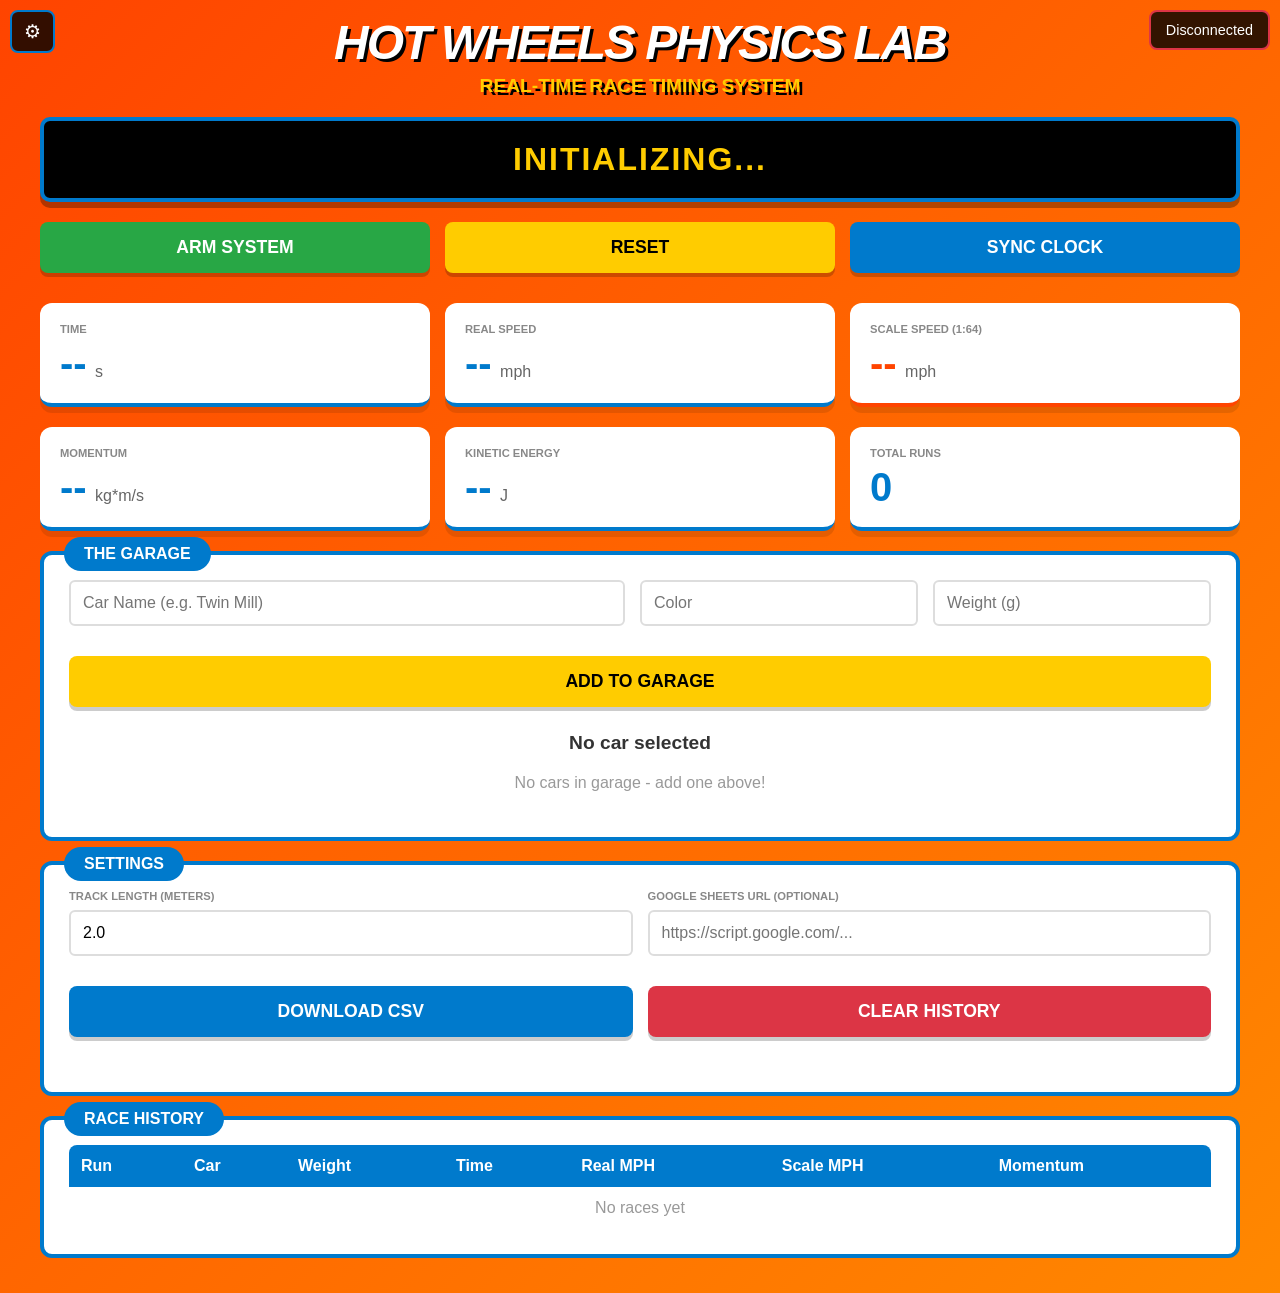
==== data/index.html @ 07cd7eeb "Fix lag, garage persistence, WLED conflicts, add car editing Major usability fixes based on live tes" ====
<!DOCTYPE html>
<html lang="en">
<head>
  <meta charset="UTF-8">
  <meta name="viewport" content="width=device-width, initial-scale=1.0">
  <title>Hot Wheels Physics Lab</title>
  <style>
    /* ===== VARIABLES ===== */
    :root {
      --hw-orange: #FF4400;
      --hw-blue: #007ACC;
      --hw-yellow: #FFCC00;
      --hw-green: #28a745;
      --hw-red: #dc3545;
      --bg: #1a1a1a;
      --card: #ffffff;
      --text: #333;
    }

    /* ===== RESET & BASE ===== */
    * {
      box-sizing: border-box;
      margin: 0;
      padding: 0;
    }

    body {
      font-family: 'Segoe UI', Tahoma, Geneva, Verdana, sans-serif;
      background: linear-gradient(135deg, var(--hw-orange) 0%, #ff8800 100%);
      min-height: 100vh;
      padding: 15px;
      color: var(--text);
    }

    .container {
      max-width: 1200px;
      margin: 0 auto;
    }

    /* ===== HEADER ===== */
    .header {
      text-align: center;
      color: white;
      margin-bottom: 20px;
      text-shadow: 3px 3px 0px #000;
    }

    .header h1 {
      font-size: 3rem;
      font-weight: 900;
      font-style: italic;
      letter-spacing: -2px;
      margin: 0;
    }

    .header p {
      font-weight: bold;
      color: var(--hw-yellow);
      margin-top: 5px;
      font-size: 1.2rem;
    }

    /* ===== SETTINGS LINK ===== */
    .settings-link {
      position: fixed;
      top: 10px;
      left: 10px;
      background: rgba(0,0,0,0.8);
      color: white;
      padding: 8px 12px;
      border-radius: 8px;
      text-decoration: none;
      font-size: 1.2rem;
      z-index: 1000;
      border: 2px solid var(--hw-blue);
    }
    .settings-link:hover {
      background: var(--hw-blue);
    }

    /* ===== CONNECTION STATUS ===== */
    .connection-status {
      position: fixed;
      top: 10px;
      right: 10px;
      background: rgba(0,0,0,0.8);
      color: white;
      padding: 10px 15px;
      border-radius: 8px;
      font-size: 0.9rem;
      z-index: 1000;
      border: 2px solid var(--hw-yellow);
    }

    .connection-status.connected {
      border-color: var(--hw-green);
    }

    .connection-status.disconnected {
      border-color: var(--hw-red);
    }

    /* ===== STATE BANNER ===== */
    .state-banner {
      background: #000;
      color: var(--hw-yellow);
      padding: 20px;
      border-radius: 10px;
      text-align: center;
      font-size: 2rem;
      font-weight: 900;
      border: 4px solid var(--hw-blue);
      margin-bottom: 20px;
      text-transform: uppercase;
      letter-spacing: 2px;
      box-shadow: 0 6px 0 rgba(0,0,0,0.3);
      transition: all 0.3s;
    }

    .state-banner.armed {
      background: var(--hw-green);
      color: white;
      animation: pulse 1s infinite;
    }

    .state-banner.racing {
      background: var(--hw-red);
      color: white;
      animation: flash 0.5s infinite;
    }

    .state-banner.finished {
      background: white;
      color: var(--hw-orange);
    }

    @keyframes pulse {
      0%, 100% { transform: scale(1); }
      50% { transform: scale(1.02); }
    }

    @keyframes flash {
      0%, 100% { opacity: 1; }
      50% { opacity: 0.7; }
    }

    /* ===== CARDS & GRID ===== */
    .grid {
      display: grid;
      grid-template-columns: repeat(auto-fit, minmax(150px, 1fr));
      gap: 15px;
      margin-bottom: 20px;
    }

    .card {
      background: var(--card);
      border-radius: 12px;
      padding: 20px;
      box-shadow: 0 6px 0 rgba(0,0,0,0.1);
      border-bottom: 4px solid var(--hw-blue);
    }

    .card-label {
      font-size: 0.7rem;
      text-transform: uppercase;
      color: #888;
      font-weight: 800;
      margin-bottom: 8px;
    }

    .card-value {
      font-size: 2.5rem;
      color: var(--hw-blue);
      font-weight: 900;
      line-height: 1;
    }

    .card-unit {
      font-size: 1rem;
      color: #666;
      font-weight: normal;
      margin-left: 4px;
    }

    /* ===== BUTTONS ===== */
    .btn {
      padding: 15px 30px;
      border: none;
      border-radius: 8px;
      font-size: 1.1rem;
      font-weight: 900;
      cursor: pointer;
      text-transform: uppercase;
      box-shadow: 0 4px 0 rgba(0,0,0,0.2);
      transition: all 0.1s;
      width: 100%;
      margin-bottom: 10px;
    }

    .btn:active {
      transform: translateY(4px);
      box-shadow: none;
    }

    .btn:disabled {
      opacity: 0.5;
      cursor: not-allowed;
    }

    .btn-primary {
      background: var(--hw-blue);
      color: white;
    }

    .btn-success {
      background: var(--hw-green);
      color: white;
    }

    .btn-warning {
      background: var(--hw-yellow);
      color: black;
    }

    .btn-danger {
      background: var(--hw-red);
      color: white;
    }

    /* ===== GARAGE ===== */
    .garage-grid {
      display: grid;
      grid-template-columns: repeat(auto-fill, minmax(180px, 1fr));
      gap: 15px;
      margin: 20px 0;
    }

    .garage-car {
      background: white;
      border: 3px solid #ddd;
      border-radius: 10px;
      padding: 15px;
      cursor: pointer;
      transition: all 0.2s;
      position: relative;
    }

    .garage-car:hover {
      border-color: var(--hw-blue);
      transform: translateY(-4px);
      box-shadow: 0 6px 12px rgba(0,0,0,0.2);
    }

    .garage-car.active {
      border-color: var(--hw-green);
      background: #f0fff4;
      border-width: 4px;
    }

    .garage-car h3 {
      font-size: 1.2rem;
      margin-bottom: 8px;
      color: var(--hw-blue);
    }

    .garage-car p {
      font-size: 0.9rem;
      color: #666;
      margin: 4px 0;
    }

    .garage-stats {
      margin-top: 10px;
      padding-top: 10px;
      border-top: 1px solid #eee;
      display: flex;
      justify-content: space-between;
      font-size: 0.8rem;
      color: #888;
    }

    .delete-btn, .edit-btn {
      position: absolute;
      top: 8px;
      color: white;
      width: 24px;
      height: 24px;
      border-radius: 50%;
      border: none;
      font-size: 14px;
      cursor: pointer;
      display: flex;
      align-items: center;
      justify-content: center;
    }
    .delete-btn {
      right: 8px;
      background: var(--hw-red);
    }
    .edit-btn {
      right: 36px;
      background: var(--hw-blue);
    }

    /* ===== INPUTS ===== */
    input, select {
      width: 100%;
      padding: 12px;
      border: 2px solid #ddd;
      border-radius: 6px;
      font-size: 1rem;
      margin-bottom: 10px;
      font-family: inherit;
    }

    input:focus, select:focus {
      outline: none;
      border-color: var(--hw-blue);
    }

    /* ===== SECTION BOX ===== */
    .section {
      background: white;
      border: 4px solid var(--hw-blue);
      border-radius: 12px;
      padding: 25px;
      margin-bottom: 20px;
      position: relative;
    }

    .section-title {
      position: absolute;
      top: -18px;
      left: 20px;
      background: var(--hw-blue);
      color: white;
      padding: 8px 20px;
      border-radius: 20px;
      font-weight: 900;
      font-size: 1rem;
      text-transform: uppercase;
    }

    /* ===== HISTORY TABLE ===== */
    table {
      width: 100%;
      border-collapse: collapse;
      background: white;
      border-radius: 8px;
      overflow: hidden;
    }

    thead {
      background: var(--hw-blue);
      color: white;
    }

    th, td {
      padding: 12px;
      text-align: left;
    }

    tbody tr:nth-child(even) {
      background: #f8f9fa;
    }

    tbody tr:hover {
      background: #e9ecef;
    }

    /* ===== RESPONSIVE ===== */
    @media (max-width: 768px) {
      .header h1 {
        font-size: 2rem;
      }

      .grid {
        grid-template-columns: repeat(2, 1fr);
      }

      .garage-grid {
        grid-template-columns: 1fr;
      }
    }
  </style>
</head>
<body>
  <div class="container">
    <!-- Settings Link -->
    <a href="/config" class="settings-link" title="Device Settings">&#x2699;</a>

    <!-- Connection Status -->
    <div id="connection" class="connection-status disconnected">
      Disconnected
    </div>

    <!-- Header -->
    <div class="header">
      <h1>HOT WHEELS PHYSICS LAB</h1>
      <p>REAL-TIME RACE TIMING SYSTEM</p>
    </div>

    <!-- State Banner -->
    <div id="stateBanner" class="state-banner">
      INITIALIZING...
    </div>

    <!-- Quick Actions -->
    <div class="grid" style="grid-template-columns: repeat(3, 1fr);">
      <button id="btnArm" class="btn btn-success" onclick="armRace()">
        ARM SYSTEM
      </button>
      <button id="btnReset" class="btn btn-warning" onclick="resetRace()">
        RESET
      </button>
      <button id="btnSync" class="btn btn-primary" onclick="syncClock()">
        SYNC CLOCK
      </button>
    </div>

    <!-- Live Stats -->
    <div class="grid">
      <div class="card">
        <div class="card-label">Time</div>
        <div>
          <span id="statTime" class="card-value">--</span>
          <span class="card-unit">s</span>
        </div>
      </div>
      <div class="card">
        <div class="card-label">Real Speed</div>
        <div>
          <span id="statSpeed" class="card-value">--</span>
          <span class="card-unit">mph</span>
        </div>
      </div>
      <div class="card" style="border-bottom-color: var(--hw-orange);">
        <div class="card-label" id="scaleLabel">Scale Speed (1:64)</div>
        <div>
          <span id="statScale" class="card-value" style="color: var(--hw-orange);">--</span>
          <span class="card-unit">mph</span>
        </div>
      </div>
    </div>

    <!-- Physics -->
    <div class="grid">
      <div class="card">
        <div class="card-label">Momentum</div>
        <div>
          <span id="statMomentum" class="card-value">--</span>
          <span class="card-unit">kg*m/s</span>
        </div>
      </div>
      <div class="card">
        <div class="card-label">Kinetic Energy</div>
        <div>
          <span id="statKE" class="card-value">--</span>
          <span class="card-unit">J</span>
        </div>
      </div>
      <div class="card">
        <div class="card-label">Total Runs</div>
        <div>
          <span id="statRuns" class="card-value">0</span>
        </div>
      </div>
    </div>

    <!-- Garage -->
    <div class="section">
      <div class="section-title">THE GARAGE</div>

      <div class="grid" style="grid-template-columns: 2fr 1fr 1fr;">
        <input type="text" id="carName" placeholder="Car Name (e.g. Twin Mill)">
        <input type="text" id="carColor" placeholder="Color">
        <input type="number" id="carWeight" placeholder="Weight (g)" step="0.1">
      </div>

      <button id="addCarBtn" class="btn btn-warning" onclick="addCar()">
        ADD TO GARAGE
      </button>

      <div id="currentCar" style="text-align: center; margin: 15px 0; font-size: 1.2rem; font-weight: bold;">
        No car selected
      </div>

      <div id="garageGrid" class="garage-grid">
        <!-- Cars will be rendered here -->
      </div>
    </div>

    <!-- Settings -->
    <div class="section">
      <div class="section-title">SETTINGS</div>

      <div class="grid">
        <div>
          <div class="card-label">Track Length (meters)</div>
          <input type="number" id="trackLength" value="2.0" step="0.01" onchange="updateTrackLength()">
        </div>
        <div>
          <div class="card-label">Google Sheets URL (optional)</div>
          <input type="text" id="sheetsUrl" placeholder="https://script.google.com/...">
        </div>
      </div>

      <div class="grid" style="grid-template-columns: repeat(2, 1fr);">
        <button class="btn btn-primary" onclick="exportCSV()">
          DOWNLOAD CSV
        </button>
        <button class="btn btn-danger" onclick="clearHistory()">
          CLEAR HISTORY
        </button>
      </div>
    </div>

    <!-- History -->
    <div class="section">
      <div class="section-title">RACE HISTORY</div>
      <div style="overflow-x: auto;">
        <table>
          <thead>
            <tr>
              <th>Run</th>
              <th>Car</th>
              <th>Weight</th>
              <th>Time</th>
              <th>Real MPH</th>
              <th>Scale MPH</th>
              <th>Momentum</th>
            </tr>
          </thead>
          <tbody id="historyTable">
            <tr>
              <td colspan="7" style="text-align: center; color: #999;">
                No races yet - start racing!
              </td>
            </tr>
          </tbody>
        </table>
      </div>
    </div>
  </div>

  <script>
    // ========================================================================
    // WEBSOCKET CONNECTION
    // ========================================================================
    let ws = null;
    let wsReconnectTimer = null;
    let currentScaleFactor = 64; // Updated from ESP32 state
    let configSheetsUrl = ''; // Updated from ESP32 state

    function connectWebSocket() {
      const wsUrl = `ws://${window.location.hostname}:81`;
      ws = new WebSocket(wsUrl);

      ws.onopen = () => {
        updateConnectionStatus(true);
        clearTimeout(wsReconnectTimer);
      };

      ws.onclose = () => {
        updateConnectionStatus(false);
        wsReconnectTimer = setTimeout(connectWebSocket, 2000);
      };

      ws.onerror = () => {};

      ws.onmessage = (event) => {
        try {
          const data = JSON.parse(event.data);
          handleStateUpdate(data);
        } catch (e) {
          console.error('Parse error:', e);
        }
      };
    }

    function updateConnectionStatus(connected) {
      const el = document.getElementById('connection');
      if (connected) {
        el.className = 'connection-status connected';
        el.textContent = 'Connected';
      } else {
        el.className = 'connection-status disconnected';
        el.textContent = 'Disconnected';
      }
    }

    function send(data) {
      if (ws && ws.readyState === WebSocket.OPEN) {
        ws.send(JSON.stringify(data));
      } else {
        alert('Not connected to race system!');
      }
    }

    // ========================================================================
    // STATE HANDLING
    // ========================================================================
    function handleStateUpdate(data) {
      // Update scale factor from ESP32 config
      if (data.scaleFactor) {
        currentScaleFactor = data.scaleFactor;
        document.getElementById('scaleLabel').textContent = 'Scale Speed (1:' + currentScaleFactor + ')';
      }

      // Update Google Sheets URL from config if not manually set
      if (data.google_sheets_url && !document.getElementById('sheetsUrl').value) {
        document.getElementById('sheetsUrl').value = data.google_sheets_url;
        configSheetsUrl = data.google_sheets_url;
      }

      // Update track length from ESP32
      if (data.trackLength) {
        document.getElementById('trackLength').value = data.trackLength;
      }

      // Update banner
      const banner = document.getElementById('stateBanner');
      banner.className = 'state-banner ' + data.state.toLowerCase();
      banner.textContent = data.state;

      // Update stats
      document.getElementById('statTime').textContent = data.time ? data.time.toFixed(3) : '--';
      document.getElementById('statSpeed').textContent = data.speed_mph ? data.speed_mph.toFixed(1) : '--';
      document.getElementById('statScale').textContent = data.scale_mph ? data.scale_mph.toFixed(0) : '--';
      document.getElementById('statMomentum').textContent = data.momentum ? data.momentum.toFixed(4) : '--';
      document.getElementById('statKE').textContent = data.ke ? data.ke.toFixed(4) : '--';
      document.getElementById('statRuns').textContent = data.totalRuns || 0;

      // If race finished, update garage stats
      if (data.state === 'FINISHED' && data.time) {
        updateGarageStats(data);
        addToHistory(data);

        // Auto-upload to Google Sheets if configured
        const sheetsUrl = document.getElementById('sheetsUrl').value || configSheetsUrl;
        if (sheetsUrl) {
          uploadToSheets(data, sheetsUrl);
        }
      }

      // Update button states
      const btnArm = document.getElementById('btnArm');
      if (data.state === 'IDLE') {
        btnArm.disabled = false;
        btnArm.textContent = 'ARM SYSTEM';
      } else {
        btnArm.disabled = true;
        btnArm.textContent = data.state;
      }
    }

    // ========================================================================
    // RACE CONTROL
    // ========================================================================
    function armRace() {
      send({ cmd: 'arm' });
    }

    function resetRace() {
      send({ cmd: 'reset' });
    }

    function syncClock() {
      send({ cmd: 'syncClock' });
      alert('Clock sync requested!');
    }

    function updateTrackLength() {
      const length = parseFloat(document.getElementById('trackLength').value);
      if (length > 0 && length < 100) {
        send({ cmd: 'setTrack', length: length });
      }
    }

    // ========================================================================
    // GARAGE MANAGEMENT - Persistent on ESP32 filesystem via /api/garage
    // Also mirrors to localStorage as a fast local cache
    // ========================================================================
    let garage = [];
    let activeCar = JSON.parse(localStorage.getItem('hw_active_car') || 'null');
    let editingCarIndex = -1;

    async function loadGarageFromESP() {
      try {
        const resp = await fetch('/api/garage');
        const data = await resp.json();
        if (Array.isArray(data) && data.length > 0) {
          garage = data;
        } else {
          // Fallback: check localStorage for migration from old version
          const local = JSON.parse(localStorage.getItem('hw_garage') || '[]');
          if (local.length > 0) {
            garage = local;
            await saveGarageToESP(); // Migrate to ESP32
            console.log('Migrated garage from localStorage to ESP32');
          }
        }
      } catch (e) {
        // Offline fallback
        garage = JSON.parse(localStorage.getItem('hw_garage') || '[]');
        console.log('Using localStorage fallback for garage');
      }
      renderGarage();
    }

    async function saveGarageToESP() {
      // Save to both ESP32 and localStorage (belt and suspenders)
      localStorage.setItem('hw_garage', JSON.stringify(garage));
      try {
        await fetch('/api/garage', {
          method: 'POST',
          headers: { 'Content-Type': 'application/json' },
          body: JSON.stringify(garage)
        });
      } catch (e) {
        console.error('Failed to save garage to ESP32:', e);
      }
    }

    function saveGarage() {
      saveGarageToESP();
      renderGarage();
    }

    function addCar() {
      const name = document.getElementById('carName').value.trim();
      const color = document.getElementById('carColor').value.trim();
      const weight = parseFloat(document.getElementById('carWeight').value);

      if (!name || name.length < 1 || name.length > 30) {
        alert('Car name must be 1-30 characters!');
        return;
      }

      if (!weight || weight < 1 || weight > 200) {
        alert('Weight must be between 1-200 grams!');
        return;
      }

      // If editing, update existing car
      if (editingCarIndex >= 0) {
        garage[editingCarIndex].name = name;
        garage[editingCarIndex].color = color || 'N/A';
        garage[editingCarIndex].weight = weight;
        // Update activeCar if we're editing the active one
        if (activeCar && activeCar.id === garage[editingCarIndex].id) {
          activeCar = garage[editingCarIndex];
          localStorage.setItem('hw_active_car', JSON.stringify(activeCar));
          send({ cmd: 'setCar', name: activeCar.name, weight: activeCar.weight });
          document.getElementById('currentCar').innerHTML =
            'Currently Racing: <span style="color: var(--hw-green);">' + activeCar.name + '</span> (' + activeCar.weight + 'g)';
        }
        editingCarIndex = -1;
        document.getElementById('addCarBtn').textContent = 'ADD TO GARAGE';
      } else {
        // Adding new car - check for duplicates
        if (garage.some(c => c.name.toLowerCase() === name.toLowerCase())) {
          alert('Car already exists! Click the pencil icon to edit it.');
          return;
        }
        garage.push({
          id: Date.now(),
          name: name,
          color: color || 'N/A',
          weight: weight,
          stats: { runs: 0, bestTime: Infinity, bestSpeed: 0 }
        });
      }

      saveGarage();
      document.getElementById('carName').value = '';
      document.getElementById('carColor').value = '';
      document.getElementById('carWeight').value = '';
    }

    function editCar(index, event) {
      event.stopPropagation();
      editingCarIndex = index;
      const car = garage[index];
      document.getElementById('carName').value = car.name;
      document.getElementById('carColor').value = car.color === 'N/A' ? '' : car.color;
      document.getElementById('carWeight').value = car.weight;
      document.getElementById('addCarBtn').textContent = 'SAVE CHANGES';
      document.getElementById('carName').focus();
    }

    function selectCar(index) {
      activeCar = garage[index];
      localStorage.setItem('hw_active_car', JSON.stringify(activeCar));
      send({ cmd: 'setCar', name: activeCar.name, weight: activeCar.weight });
      document.getElementById('currentCar').innerHTML =
        'Currently Racing: <span style="color: var(--hw-green);">' + activeCar.name + '</span> (' + activeCar.weight + 'g)';
      renderGarage();
    }

    function deleteCar(index, event) {
      event.stopPropagation();
      if (confirm('Delete ' + garage[index].name + '?')) {
        const deletedId = garage[index].id;
        garage.splice(index, 1);
        if (activeCar && activeCar.id === deletedId) {
          activeCar = null;
          localStorage.removeItem('hw_active_car');
          document.getElementById('currentCar').textContent = 'No car selected';
        }
        if (editingCarIndex === index) editingCarIndex = -1;
        saveGarage();
      }
    }

    function renderGarage() {
      const grid = document.getElementById('garageGrid');
      if (garage.length === 0) {
        grid.innerHTML = '<p style="grid-column: 1/-1; text-align: center; color: #999;">No cars in garage - add one above!</p>';
        return;
      }
      grid.innerHTML = garage.map((car, i) =>
        '<div class="garage-car ' + (activeCar && activeCar.id === car.id ? 'active' : '') + '" onclick="selectCar(' + i + ')">' +
          '<button class="delete-btn" onclick="deleteCar(' + i + ', event)" title="Delete">x</button>' +
          '<button class="edit-btn" onclick="editCar(' + i + ', event)" title="Edit">&#9998;</button>' +
          '<h3>' + car.name + '</h3>' +
          '<p>' + car.color + '</p>' +
          '<p>' + car.weight + 'g</p>' +
          '<div class="garage-stats">' +
            '<span>Runs: ' + car.stats.runs + '</span>' +
            '<span>Best: ' + (car.stats.bestTime === Infinity ? '--' : car.stats.bestTime.toFixed(3)) + 's</span>' +
          '</div>' +
        '</div>'
      ).join('');
    }

    function updateGarageStats(raceData) {
      if (!activeCar) return;
      const carIndex = garage.findIndex(c => c.id === activeCar.id);
      if (carIndex === -1) return;
      garage[carIndex].stats.runs++;
      if (raceData.time < garage[carIndex].stats.bestTime) garage[carIndex].stats.bestTime = raceData.time;
      if (raceData.speed_mph > garage[carIndex].stats.bestSpeed) garage[carIndex].stats.bestSpeed = raceData.speed_mph;
      saveGarage();
    }

    // ========================================================================
    // HISTORY MANAGEMENT
    // ========================================================================
    let history = JSON.parse(localStorage.getItem('hw_history') || '[]');

    function addToHistory(raceData) {
      history.unshift({
        timestamp: Date.now(),
        run: raceData.totalRuns,
        car: raceData.car,
        weight: raceData.weight,
        time: raceData.time,
        speed_mph: raceData.speed_mph,
        scale_mph: raceData.scale_mph,
        momentum: raceData.momentum,
        ke: raceData.ke
      });
      if (history.length > 100) history = history.slice(0, 100);
      localStorage.setItem('hw_history', JSON.stringify(history));
      renderHistory();
    }

    function renderHistory() {
      const tbody = document.getElementById('historyTable');
      if (history.length === 0) {
        tbody.innerHTML = '<tr><td colspan="7" style="text-align: center; color: #999;">No races yet</td></tr>';
        return;
      }
      tbody.innerHTML = history.slice(0, 20).map(h =>
        '<tr>' +
          '<td>#' + h.run + '</td>' +
          '<td><strong>' + h.car + '</strong></td>' +
          '<td>' + h.weight + 'g</td>' +
          '<td>' + h.time.toFixed(3) + 's</td>' +
          '<td>' + h.speed_mph.toFixed(1) + ' mph</td>' +
          '<td><strong style="color: var(--hw-orange);">' + h.scale_mph.toFixed(0) + ' mph</strong></td>' +
          '<td>' + h.momentum.toFixed(3) + '</td>' +
        '</tr>'
      ).join('');
    }

    function clearHistory() {
      const c = prompt('Type DELETE to clear all history:');
      if (c === 'DELETE') {
        history = [];
        localStorage.setItem('hw_history', JSON.stringify(history));
        renderHistory();
      }
    }

    // ========================================================================
    // DATA EXPORT
    // ========================================================================
    function exportCSV() {
      if (history.length === 0) { alert('No data to export!'); return; }
      let csv = 'Run,Timestamp,Car,Weight(g),Time(s),Speed(mph),Scale(mph),Momentum,KE\n';
      history.forEach(h => {
        csv += h.run + ',' + new Date(h.timestamp).toISOString() + ',' + h.car + ',' + h.weight + ',' + h.time + ',' + h.speed_mph + ',' + h.scale_mph + ',' + h.momentum + ',' + h.ke + '\n';
      });
      const blob = new Blob([csv], { type: 'text/csv' });
      const url = window.URL.createObjectURL(blob);
      const a = document.createElement('a');
      a.href = url;
      a.download = 'hotwheels_' + Date.now() + '.csv';
      a.click();
      window.URL.revokeObjectURL(url);
    }

    function uploadToSheets(data, url) {
      fetch(url, {
        method: 'POST',
        mode: 'no-cors',
        headers: { 'Content-Type': 'application/json' },
        body: JSON.stringify({
          timestamp: new Date().toISOString(),
          car: data.car,
          weight: data.weight,
          time: data.time,
          speed_mph: data.speed_mph,
          scale_mph: data.scale_mph,
          momentum: data.momentum,
          ke: data.ke
        })
      }).catch(err => console.error('Sheets upload failed:', err));
    }

    // ========================================================================
    // INITIALIZATION
    // ========================================================================
    window.onload = () => {
      loadGarageFromESP(); // Load from ESP32 (falls back to localStorage)
      renderHistory();
      connectWebSocket();
      if (activeCar) {
        document.getElementById('currentCar').innerHTML =
          'Currently Racing: <span style="color: var(--hw-green);">' + activeCar.name + '</span> (' + activeCar.weight + 'g)';
      }
    };
  </script>
</body>
</html>
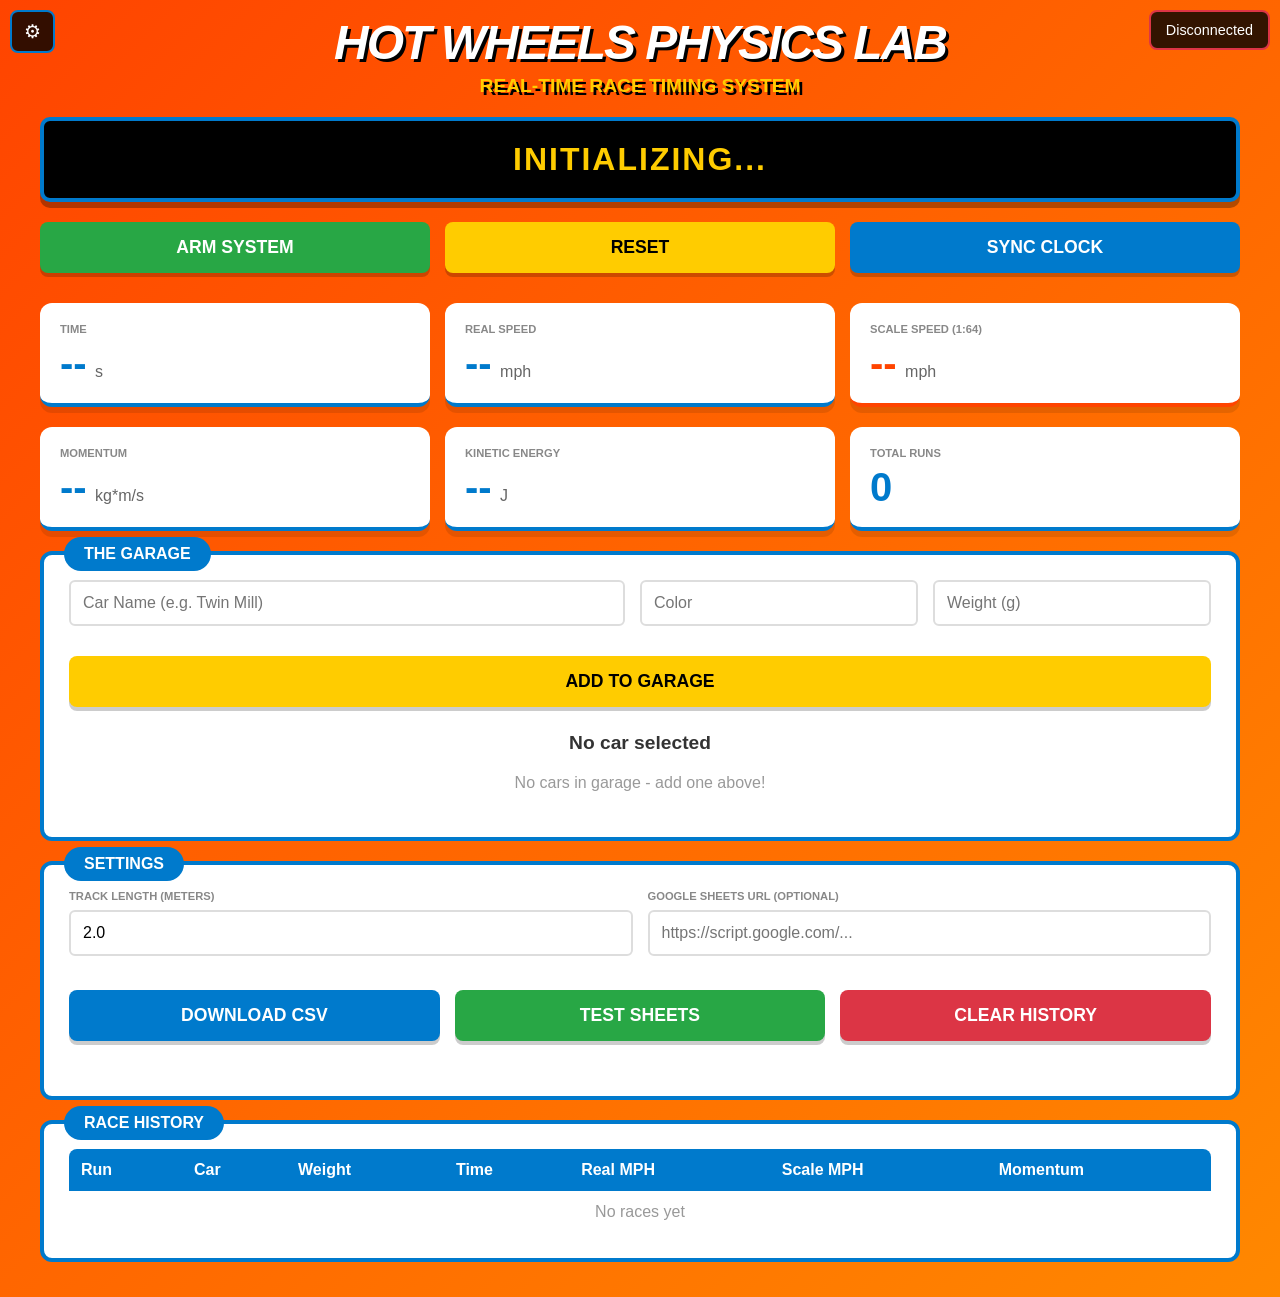
==== commit 599e5e7b: "Fix Google Sheets auto-upload, persist history to ESP32 Google Sheets fixes (index.html): - Fixed au" ====
--- a/data/index.html
+++ b/data/index.html
@@ -501,13 +501,17 @@
         </div>
         <div>
           <div class="card-label">Google Sheets URL (optional)</div>
-          <input type="text" id="sheetsUrl" placeholder="https://script.google.com/...">
+          <input type="text" id="sheetsUrl" placeholder="https://script.google.com/..." onchange="saveSheetsUrl()">
+          <div id="sheetsStatus" style="font-size:0.8rem; margin-top:4px; color:#888;"></div>
         </div>
       </div>
 
-      <div class="grid" style="grid-template-columns: repeat(2, 1fr);">
+      <div class="grid" style="grid-template-columns: repeat(3, 1fr);">
         <button class="btn btn-primary" onclick="exportCSV()">
           DOWNLOAD CSV
+        </button>
+        <button class="btn btn-success" onclick="testSheetsUpload()">
+          TEST SHEETS
         </button>
         <button class="btn btn-danger" onclick="clearHistory()">
           CLEAR HISTORY
@@ -631,14 +635,15 @@
       document.getElementById('statKE').textContent = data.ke ? data.ke.toFixed(4) : '--';
       document.getElementById('statRuns').textContent = data.totalRuns || 0;
 
-      // If race finished, update garage stats
-      if (data.state === 'FINISHED' && data.time) {
+      // If race finished, update garage stats and upload
+      // Check data.time !== undefined (not just truthy) because 0 is a valid timing error
+      if (data.state === 'FINISHED' && data.time !== undefined) {
         updateGarageStats(data);
         addToHistory(data);
 
-        // Auto-upload to Google Sheets if configured
+        // Auto-upload to Google Sheets if configured AND time is valid (> 0)
         const sheetsUrl = document.getElementById('sheetsUrl').value || configSheetsUrl;
-        if (sheetsUrl) {
+        if (sheetsUrl && data.time > 0) {
           uploadToSheets(data, sheetsUrl);
         }
       }
@@ -845,9 +850,44 @@
     }
 
     // ========================================================================
-    // HISTORY MANAGEMENT
-    // ========================================================================
-    let history = JSON.parse(localStorage.getItem('hw_history') || '[]');
+    // HISTORY MANAGEMENT - Persistent on ESP32 filesystem via /api/history
+    // ========================================================================
+    let history = [];
+
+    async function loadHistoryFromESP() {
+      try {
+        const resp = await fetch('/api/history');
+        const data = await resp.json();
+        if (Array.isArray(data) && data.length > 0) {
+          history = data;
+        } else {
+          // Migrate from localStorage if available
+          const local = JSON.parse(localStorage.getItem('hw_history') || '[]');
+          if (local.length > 0) {
+            history = local;
+            await saveHistoryToESP();
+            console.log('Migrated history from localStorage to ESP32');
+          }
+        }
+      } catch (e) {
+        history = JSON.parse(localStorage.getItem('hw_history') || '[]');
+        console.log('Using localStorage fallback for history');
+      }
+      renderHistory();
+    }
+
+    async function saveHistoryToESP() {
+      localStorage.setItem('hw_history', JSON.stringify(history));
+      try {
+        await fetch('/api/history', {
+          method: 'POST',
+          headers: { 'Content-Type': 'application/json' },
+          body: JSON.stringify(history)
+        });
+      } catch (e) {
+        console.error('Failed to save history to ESP32:', e);
+      }
+    }
 
     function addToHistory(raceData) {
       history.unshift({
@@ -862,7 +902,7 @@
         ke: raceData.ke
       });
       if (history.length > 100) history = history.slice(0, 100);
-      localStorage.setItem('hw_history', JSON.stringify(history));
+      saveHistoryToESP();
       renderHistory();
     }
 
@@ -889,7 +929,7 @@
       const c = prompt('Type DELETE to clear all history:');
       if (c === 'DELETE') {
         history = [];
-        localStorage.setItem('hw_history', JSON.stringify(history));
+        saveHistoryToESP();
         renderHistory();
       }
     }
@@ -913,6 +953,10 @@
     }
 
     function uploadToSheets(data, url) {
+      const status = document.getElementById('sheetsStatus');
+      status.textContent = 'Uploading to Sheets...';
+      status.style.color = '#007ACC';
+
       fetch(url, {
         method: 'POST',
         mode: 'no-cors',
@@ -927,15 +971,55 @@
           momentum: data.momentum,
           ke: data.ke
         })
-      }).catch(err => console.error('Sheets upload failed:', err));
+      }).then(() => {
+        // no-cors means we can't read the response, but if fetch didn't throw, it sent
+        status.textContent = 'Sent to Sheets!';
+        status.style.color = '#28a745';
+        setTimeout(() => { status.textContent = ''; }, 3000);
+      }).catch(err => {
+        status.textContent = 'Upload failed: ' + err.message;
+        status.style.color = '#dc3545';
+        console.error('Sheets upload failed:', err);
+      });
+    }
+
+    // Save Sheets URL to ESP32 config when changed on dashboard
+    // Uses a lightweight endpoint that updates config without rebooting
+    function saveSheetsUrl() {
+      const url = document.getElementById('sheetsUrl').value.trim();
+      configSheetsUrl = url;
+      // Also tell the ESP32 via WebSocket so it updates in memory
+      send({ cmd: 'setSheetsUrl', url: url });
+      const status = document.getElementById('sheetsStatus');
+      status.textContent = 'URL saved';
+      status.style.color = '#28a745';
+      setTimeout(() => { status.textContent = ''; }, 2000);
+    }
+
+    // Test Google Sheets connection with dummy data
+    function testSheetsUpload() {
+      const url = document.getElementById('sheetsUrl').value.trim() || configSheetsUrl;
+      if (!url) {
+        alert('Enter a Google Sheets URL first!');
+        return;
+      }
+      uploadToSheets({
+        car: 'TEST CAR',
+        weight: 35,
+        time: 1.234,
+        speed_mph: 1.62,
+        scale_mph: 103.7,
+        momentum: 0.057,
+        ke: 0.023
+      }, url);
     }
 
     // ========================================================================
     // INITIALIZATION
     // ========================================================================
     window.onload = () => {
-      loadGarageFromESP(); // Load from ESP32 (falls back to localStorage)
-      renderHistory();
+      loadGarageFromESP();   // Load from ESP32 (falls back to localStorage)
+      loadHistoryFromESP();  // Load from ESP32 (falls back to localStorage)
       connectWebSocket();
       if (activeCar) {
         document.getElementById('currentCar').innerHTML =
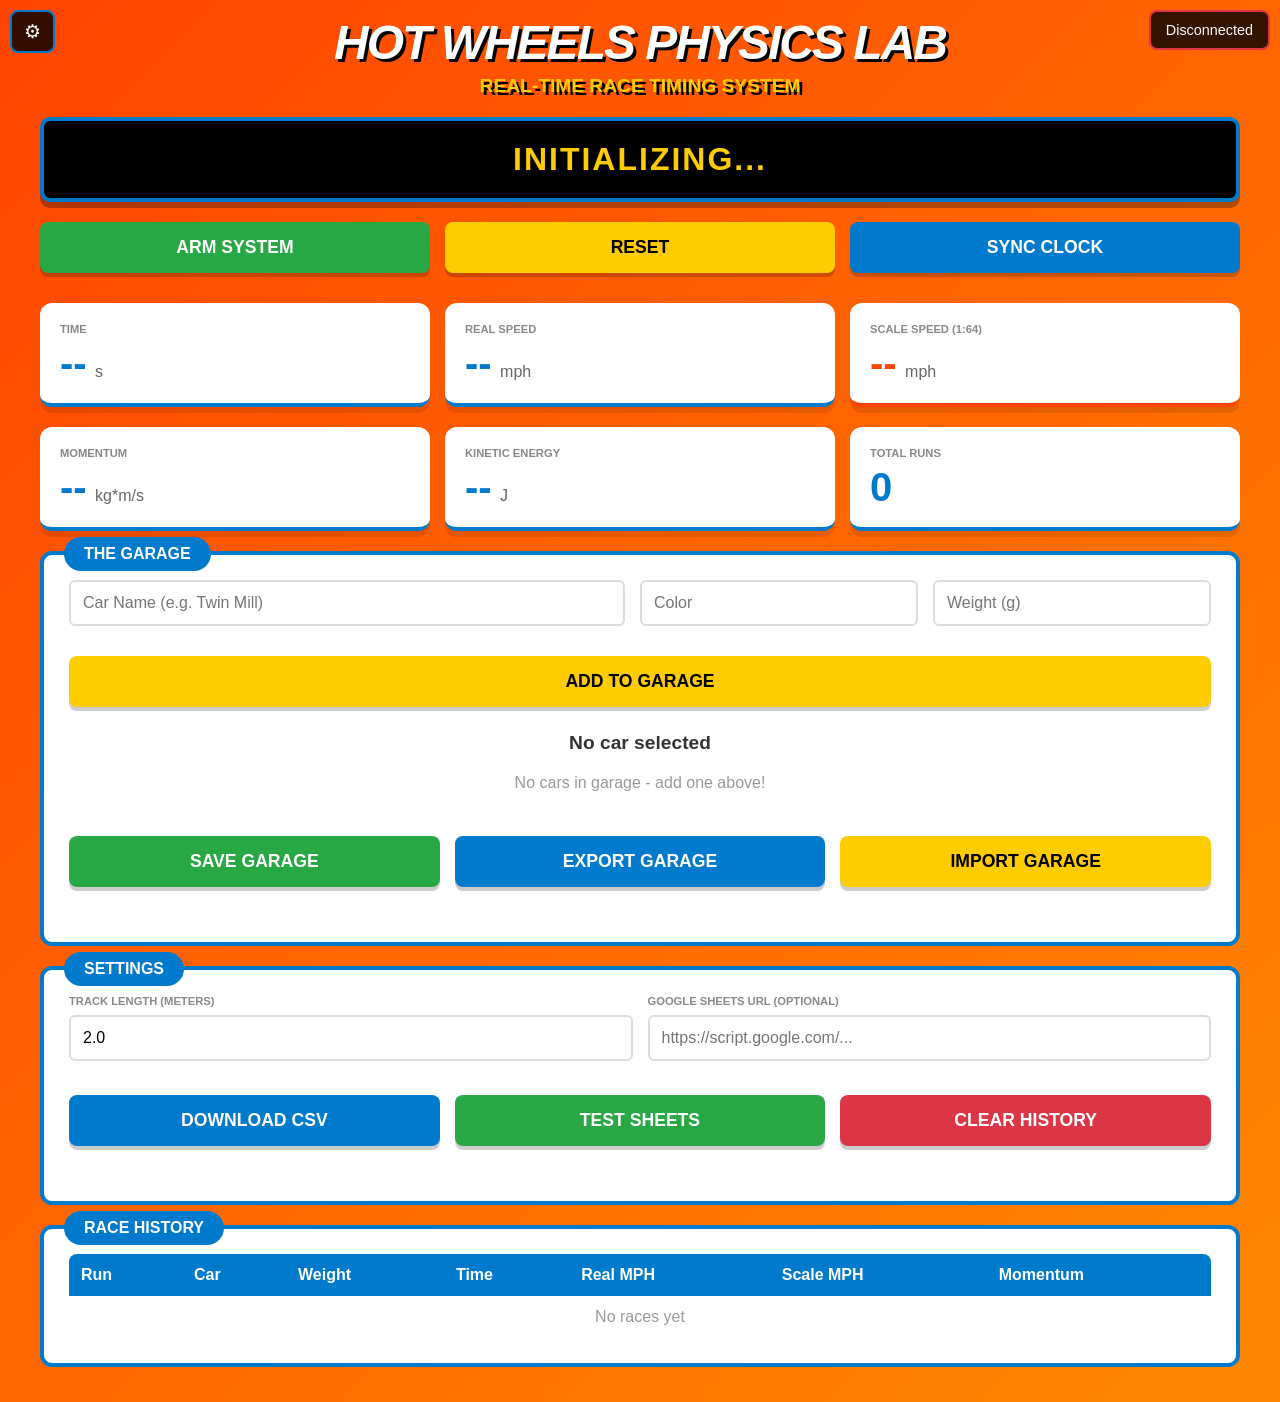
==== commit a9b82120: "Fix garage persistence: POST route was never registered, add export/import Root cause: server.on("/a" ====
--- a/data/index.html
+++ b/data/index.html
@@ -487,6 +487,21 @@
 
       <div id="garageGrid" class="garage-grid">
         <!-- Cars will be rendered here -->
+      </div>
+
+      <!-- Garage Management Buttons -->
+      <div id="garageStatus" style="text-align:center; margin:8px 0; font-size:0.85rem; font-weight:bold; min-height:1.2em;"></div>
+      <div class="grid" style="grid-template-columns: repeat(3, 1fr);">
+        <button class="btn btn-success" onclick="manualSaveGarage()">
+          SAVE GARAGE
+        </button>
+        <button class="btn btn-primary" onclick="exportGarage()">
+          EXPORT GARAGE
+        </button>
+        <label class="btn btn-warning" style="text-align:center; cursor:pointer;">
+          IMPORT GARAGE
+          <input type="file" accept=".json" onchange="importGarage(event)" style="display:none;">
+        </label>
       </div>
     </div>
 
@@ -714,25 +729,113 @@
     }
 
     async function saveGarageToESP() {
-      // Save to both ESP32 and localStorage (belt and suspenders)
+      // Always save to localStorage first (instant, reliable)
       localStorage.setItem('hw_garage', JSON.stringify(garage));
-      try {
-        await fetch('/api/garage', {
-          method: 'POST',
-          headers: { 'Content-Type': 'application/json' },
-          body: JSON.stringify(garage)
-        });
-      } catch (e) {
-        console.error('Failed to save garage to ESP32:', e);
-      }
-    }
-
-    function saveGarage() {
-      saveGarageToESP();
+      // Then save to ESP32 with retry
+      let saved = false;
+      for (let attempt = 0; attempt < 2; attempt++) {
+        try {
+          const resp = await fetch('/api/garage', {
+            method: 'POST',
+            headers: { 'Content-Type': 'application/json' },
+            body: JSON.stringify(garage)
+          });
+          if (resp.ok) {
+            saved = true;
+            break;
+          }
+          console.warn('Garage save attempt ' + (attempt+1) + ' failed: HTTP ' + resp.status);
+        } catch (e) {
+          console.warn('Garage save attempt ' + (attempt+1) + ' error:', e);
+        }
+      }
+      return saved;
+    }
+
+    async function saveGarage() {
       renderGarage();
-    }
-
-    function addCar() {
+      const ok = await saveGarageToESP();
+      showGarageStatus(ok ? 'Garage saved!' : 'Save failed - try SAVE GARAGE button', ok);
+    }
+
+    function showGarageStatus(msg, success) {
+      const el = document.getElementById('garageStatus');
+      if (!el) return;
+      el.textContent = msg;
+      el.style.color = success ? '#28a745' : '#dc3545';
+      setTimeout(() => { el.textContent = ''; }, 3000);
+    }
+
+    async function manualSaveGarage() {
+      showGarageStatus('Saving...', true);
+      const ok = await saveGarageToESP();
+      showGarageStatus(ok ? 'Garage saved to ESP32!' : 'Failed to save - check connection', ok);
+    }
+
+    function exportGarage() {
+      if (garage.length === 0) { alert('No cars to export!'); return; }
+      const blob = new Blob([JSON.stringify(garage, null, 2)], { type: 'application/json' });
+      const url = window.URL.createObjectURL(blob);
+      const a = document.createElement('a');
+      a.href = url;
+      a.download = 'hotwheels_garage_' + Date.now() + '.json';
+      a.click();
+      window.URL.revokeObjectURL(url);
+      showGarageStatus('Garage exported!', true);
+    }
+
+    function importGarage(event) {
+      const file = event.target.files[0];
+      if (!file) return;
+      const reader = new FileReader();
+      reader.onload = async function(e) {
+        try {
+          const imported = JSON.parse(e.target.result);
+          if (!Array.isArray(imported)) {
+            alert('Invalid garage file - expected an array of cars');
+            return;
+          }
+          // Validate each car has required fields
+          for (const car of imported) {
+            if (!car.name || !car.weight) {
+              alert('Invalid car data - each car needs name and weight');
+              return;
+            }
+            // Ensure stats object exists
+            if (!car.stats) car.stats = { runs: 0, bestTime: Infinity, bestSpeed: 0 };
+            if (!car.id) car.id = Date.now() + Math.random();
+          }
+          // Merge or replace?
+          if (garage.length > 0) {
+            const choice = confirm('You have ' + garage.length + ' cars. OK to REPLACE all, Cancel to MERGE (add new cars only).');
+            if (choice) {
+              garage = imported;
+            } else {
+              // Merge: add only cars with names not already in garage
+              let added = 0;
+              for (const car of imported) {
+                if (!garage.some(g => g.name.toLowerCase() === car.name.toLowerCase())) {
+                  garage.push(car);
+                  added++;
+                }
+              }
+              showGarageStatus('Merged ' + added + ' new cars', true);
+            }
+          } else {
+            garage = imported;
+          }
+          await saveGarage();
+          showGarageStatus('Imported ' + imported.length + ' cars!', true);
+        } catch (err) {
+          alert('Failed to parse garage file: ' + err.message);
+        }
+      };
+      reader.readAsText(file);
+      // Reset file input so same file can be re-imported
+      event.target.value = '';
+    }
+
+    async function addCar() {
       const name = document.getElementById('carName').value.trim();
       const color = document.getElementById('carColor').value.trim();
       const weight = parseFloat(document.getElementById('carWeight').value);
@@ -777,7 +880,7 @@
         });
       }
 
-      saveGarage();
+      await saveGarage();
       document.getElementById('carName').value = '';
       document.getElementById('carColor').value = '';
       document.getElementById('carWeight').value = '';
@@ -803,7 +906,7 @@
       renderGarage();
     }
 
-    function deleteCar(index, event) {
+    async function deleteCar(index, event) {
       event.stopPropagation();
       if (confirm('Delete ' + garage[index].name + '?')) {
         const deletedId = garage[index].id;
@@ -814,7 +917,7 @@
           document.getElementById('currentCar').textContent = 'No car selected';
         }
         if (editingCarIndex === index) editingCarIndex = -1;
-        saveGarage();
+        await saveGarage();
       }
     }
 
@@ -839,14 +942,14 @@
       ).join('');
     }
 
-    function updateGarageStats(raceData) {
+    async function updateGarageStats(raceData) {
       if (!activeCar) return;
       const carIndex = garage.findIndex(c => c.id === activeCar.id);
       if (carIndex === -1) return;
       garage[carIndex].stats.runs++;
       if (raceData.time < garage[carIndex].stats.bestTime) garage[carIndex].stats.bestTime = raceData.time;
       if (raceData.speed_mph > garage[carIndex].stats.bestSpeed) garage[carIndex].stats.bestSpeed = raceData.speed_mph;
-      saveGarage();
+      await saveGarage();
     }
 
     // ========================================================================
@@ -1026,6 +1129,20 @@
           'Currently Racing: <span style="color: var(--hw-green);">' + activeCar.name + '</span> (' + activeCar.weight + 'g)';
       }
     };
+
+    // Safety net: sync to localStorage before page unload (ESP32 save is async
+    // and may not complete, but localStorage is synchronous and instant)
+    window.addEventListener('beforeunload', () => {
+      localStorage.setItem('hw_garage', JSON.stringify(garage));
+      localStorage.setItem('hw_history', JSON.stringify(history));
+      // Also fire a synchronous XHR to save garage (best-effort)
+      try {
+        const xhr = new XMLHttpRequest();
+        xhr.open('POST', '/api/garage', false); // synchronous
+        xhr.setRequestHeader('Content-Type', 'application/json');
+        xhr.send(JSON.stringify(garage));
+      } catch (e) { /* best effort */ }
+    });
   </script>
 </body>
 </html>
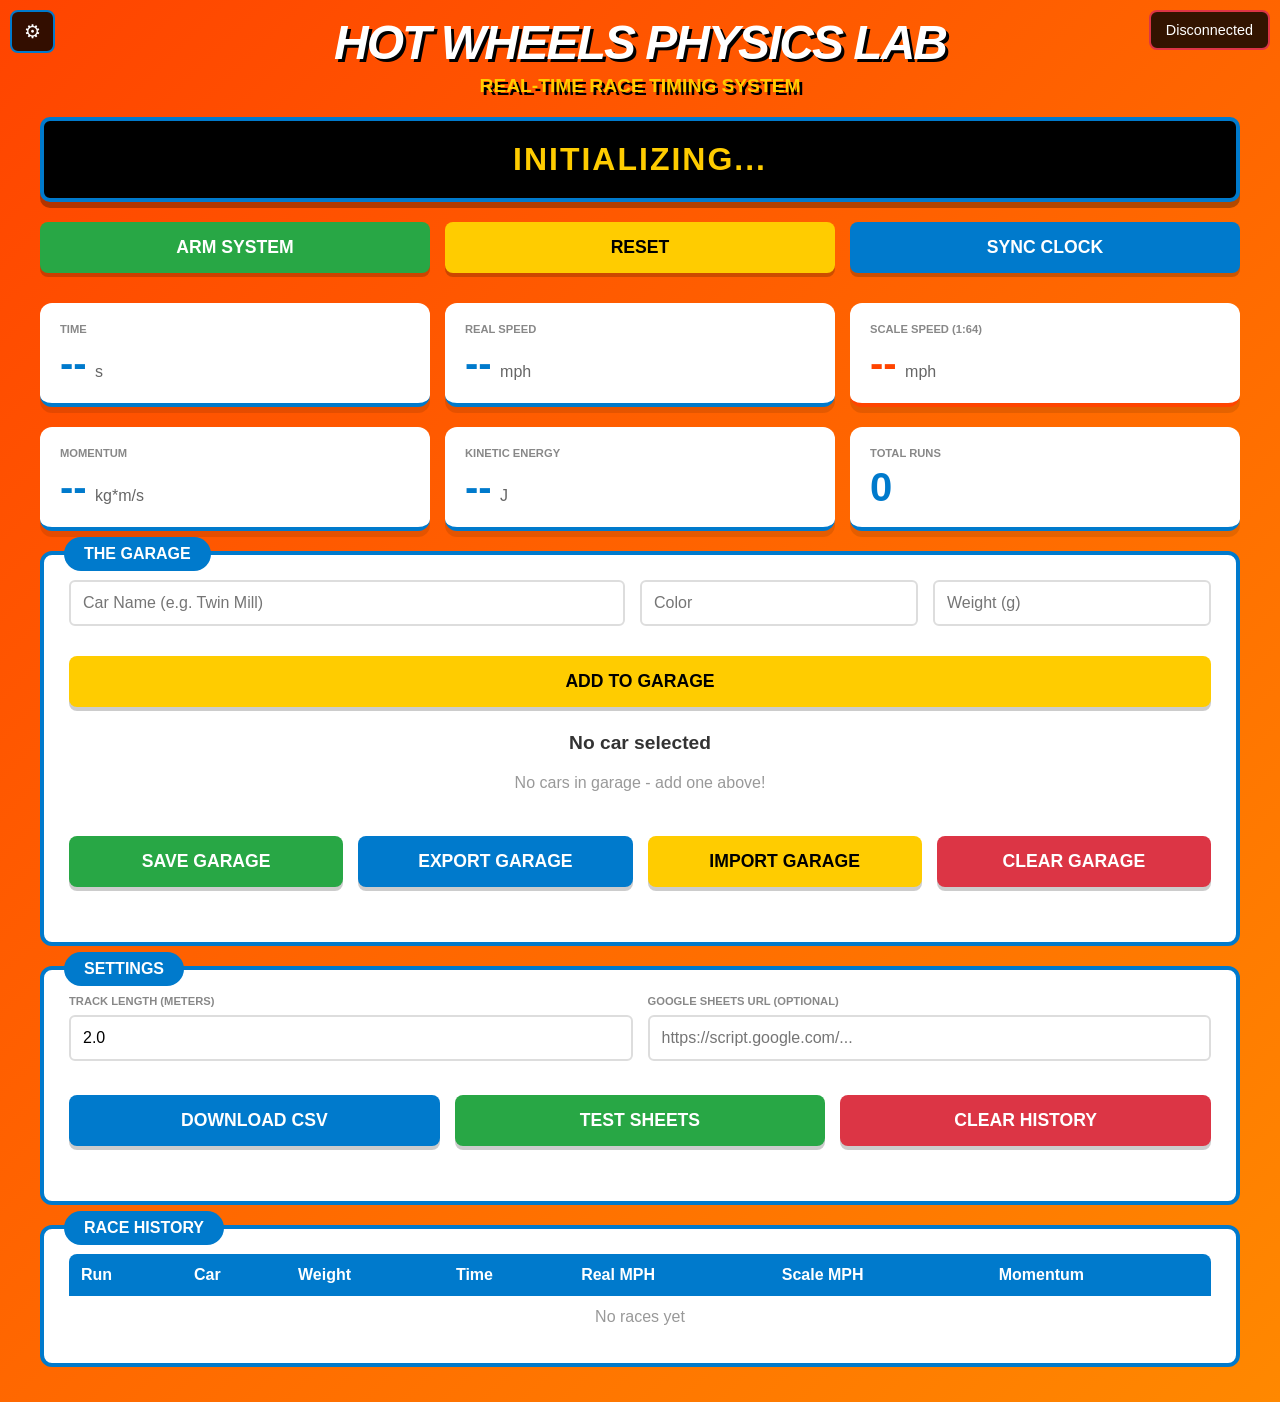
==== commit 415121d1: "Fix garage rendering crash, add clear garage, dynamic tab titles Root cause of cars not displaying: " ====
--- a/data/index.html
+++ b/data/index.html
@@ -491,7 +491,7 @@
 
       <!-- Garage Management Buttons -->
       <div id="garageStatus" style="text-align:center; margin:8px 0; font-size:0.85rem; font-weight:bold; min-height:1.2em;"></div>
-      <div class="grid" style="grid-template-columns: repeat(3, 1fr);">
+      <div class="grid" style="grid-template-columns: repeat(4, 1fr);">
         <button class="btn btn-success" onclick="manualSaveGarage()">
           SAVE GARAGE
         </button>
@@ -502,6 +502,9 @@
           IMPORT GARAGE
           <input type="file" accept=".json" onchange="importGarage(event)" style="display:none;">
         </label>
+        <button class="btn btn-danger" onclick="clearGarage()">
+          CLEAR GARAGE
+        </button>
       </div>
     </div>
 
@@ -620,6 +623,12 @@
     // STATE HANDLING
     // ========================================================================
     function handleStateUpdate(data) {
+      // Update Chrome tab title with device role
+      if (data.role) {
+        const roleName = data.role.charAt(0).toUpperCase() + data.role.slice(1);
+        document.title = roleName + ' Gate - Hot Wheels Physics Lab';
+      }
+
       // Update scale factor from ESP32 config
       if (data.scaleFactor) {
         currentScaleFactor = data.scaleFactor;
@@ -772,6 +781,20 @@
       showGarageStatus(ok ? 'Garage saved to ESP32!' : 'Failed to save - check connection', ok);
     }
 
+    async function clearGarage() {
+      if (garage.length === 0) { alert('Garage is already empty!'); return; }
+      const c = prompt('Type CLEAR to delete all ' + garage.length + ' cars:');
+      if (c !== 'CLEAR') return;
+      garage = [];
+      activeCar = null;
+      localStorage.removeItem('hw_active_car');
+      localStorage.removeItem('hw_garage');
+      document.getElementById('currentCar').textContent = 'No car selected';
+      renderGarage();
+      const ok = await saveGarageToESP();
+      showGarageStatus(ok ? 'Garage cleared and reset!' : 'Cleared locally but ESP32 save failed', ok);
+    }
+
     function exportGarage() {
       if (garage.length === 0) { alert('No cars to export!'); return; }
       const blob = new Blob([JSON.stringify(garage, null, 2)], { type: 'application/json' });
@@ -802,7 +825,7 @@
               return;
             }
             // Ensure stats object exists
-            if (!car.stats) car.stats = { runs: 0, bestTime: Infinity, bestSpeed: 0 };
+            if (!car.stats) car.stats = { runs: 0, bestTime: null, bestSpeed: 0 };
             if (!car.id) car.id = Date.now() + Math.random();
           }
           // Merge or replace?
@@ -876,7 +899,7 @@
           name: name,
           color: color || 'N/A',
           weight: weight,
-          stats: { runs: 0, bestTime: Infinity, bestSpeed: 0 }
+          stats: { runs: 0, bestTime: null, bestSpeed: 0 }
         });
       }
 
@@ -927,28 +950,35 @@
         grid.innerHTML = '<p style="grid-column: 1/-1; text-align: center; color: #999;">No cars in garage - add one above!</p>';
         return;
       }
-      grid.innerHTML = garage.map((car, i) =>
-        '<div class="garage-car ' + (activeCar && activeCar.id === car.id ? 'active' : '') + '" onclick="selectCar(' + i + ')">' +
+      grid.innerHTML = garage.map((car, i) => {
+        // Ensure stats object exists (may be missing from old/imported data)
+        if (!car.stats) car.stats = { runs: 0, bestTime: null, bestSpeed: 0 };
+        // Infinity becomes null in JSON round-trip — treat both as "no best time"
+        const hasBest = car.stats.bestTime != null && car.stats.bestTime !== Infinity && isFinite(car.stats.bestTime);
+        return '<div class="garage-car ' + (activeCar && activeCar.id === car.id ? 'active' : '') + '" onclick="selectCar(' + i + ')">' +
           '<button class="delete-btn" onclick="deleteCar(' + i + ', event)" title="Delete">x</button>' +
           '<button class="edit-btn" onclick="editCar(' + i + ', event)" title="Edit">&#9998;</button>' +
           '<h3>' + car.name + '</h3>' +
-          '<p>' + car.color + '</p>' +
+          '<p>' + (car.color || '') + '</p>' +
           '<p>' + car.weight + 'g</p>' +
           '<div class="garage-stats">' +
-            '<span>Runs: ' + car.stats.runs + '</span>' +
-            '<span>Best: ' + (car.stats.bestTime === Infinity ? '--' : car.stats.bestTime.toFixed(3)) + 's</span>' +
+            '<span>Runs: ' + (car.stats.runs || 0) + '</span>' +
+            '<span>Best: ' + (hasBest ? car.stats.bestTime.toFixed(3) : '--') + 's</span>' +
           '</div>' +
-        '</div>'
-      ).join('');
+        '</div>';
+      }).join('');
     }
 
     async function updateGarageStats(raceData) {
       if (!activeCar) return;
       const carIndex = garage.findIndex(c => c.id === activeCar.id);
       if (carIndex === -1) return;
+      if (!garage[carIndex].stats) garage[carIndex].stats = { runs: 0, bestTime: null, bestSpeed: 0 };
       garage[carIndex].stats.runs++;
-      if (raceData.time < garage[carIndex].stats.bestTime) garage[carIndex].stats.bestTime = raceData.time;
-      if (raceData.speed_mph > garage[carIndex].stats.bestSpeed) garage[carIndex].stats.bestSpeed = raceData.speed_mph;
+      // Use null instead of Infinity for "no best" (Infinity becomes null in JSON)
+      const prevBest = garage[carIndex].stats.bestTime;
+      if (prevBest == null || raceData.time < prevBest) garage[carIndex].stats.bestTime = raceData.time;
+      if (raceData.speed_mph > (garage[carIndex].stats.bestSpeed || 0)) garage[carIndex].stats.bestSpeed = raceData.speed_mph;
       await saveGarage();
     }
 
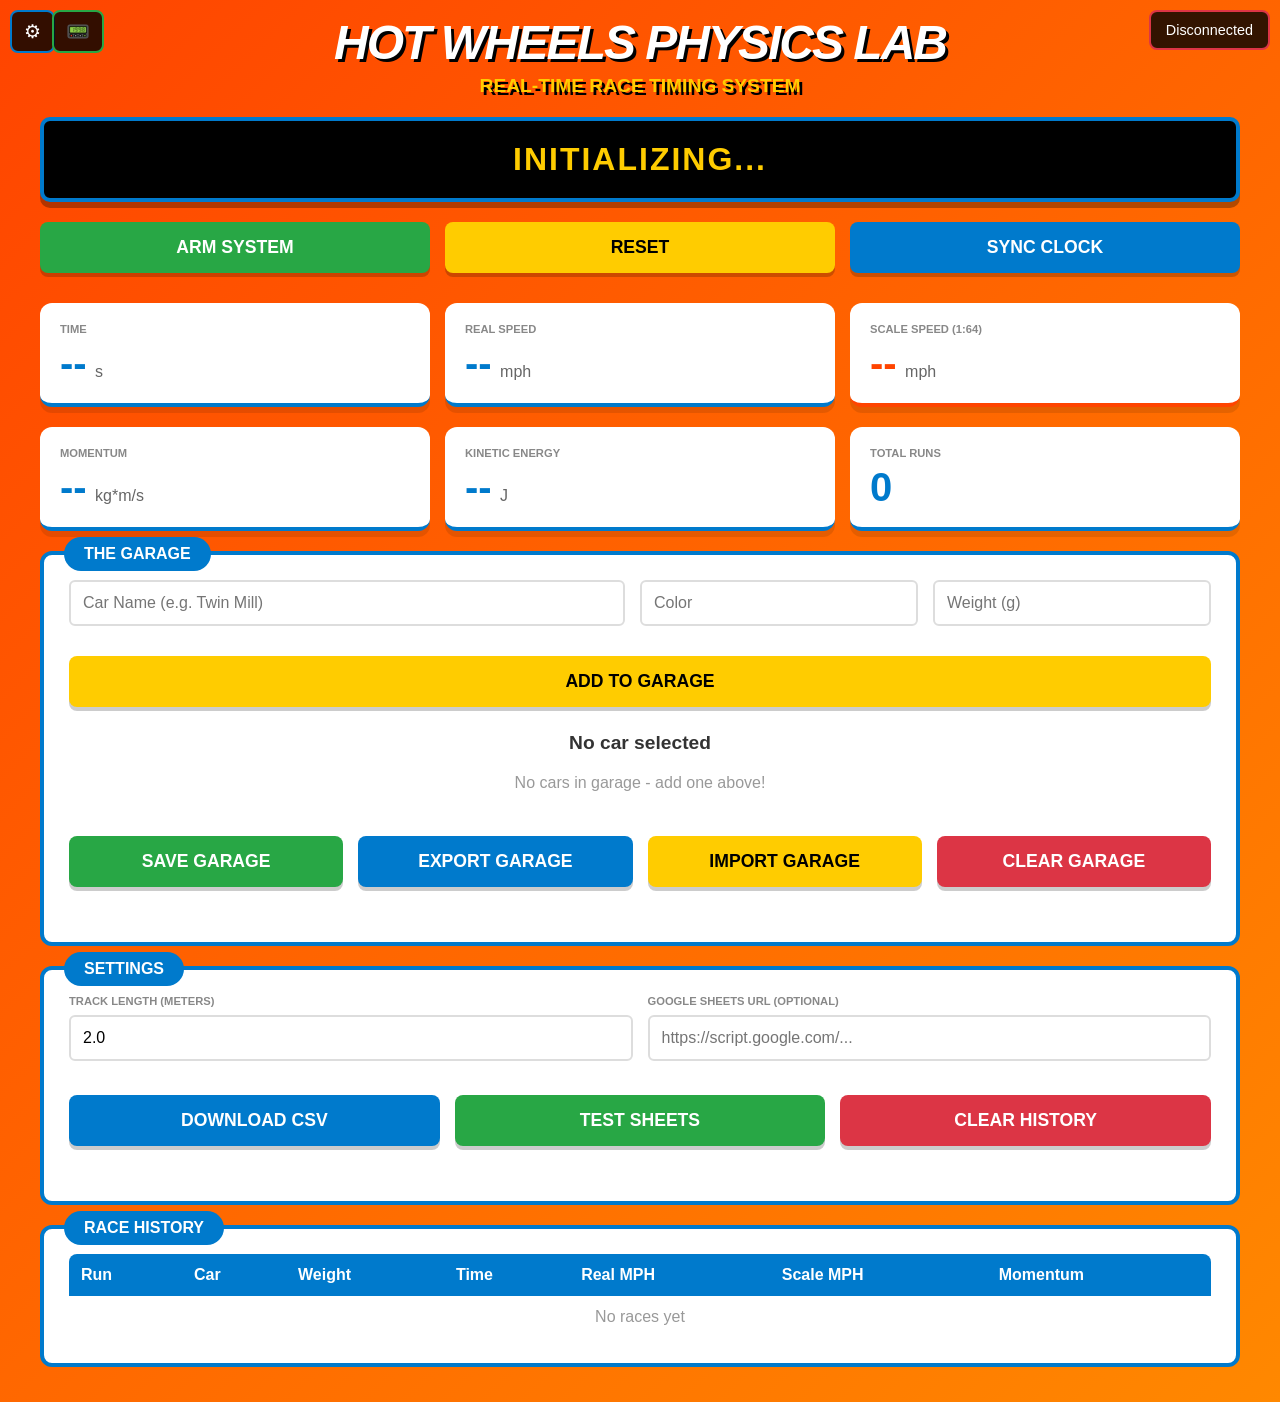
==== commit b0c3489d: "Add web debug console with serial monitor and LittleFS file browser New feature: Navigate to /consol" ====
--- a/data/index.html
+++ b/data/index.html
@@ -386,8 +386,9 @@
 </head>
 <body>
   <div class="container">
-    <!-- Settings Link -->
+    <!-- Settings & Console Links -->
     <a href="/config" class="settings-link" title="Device Settings">&#x2699;</a>
+    <a href="/console" class="settings-link" title="Debug Console" style="left:52px; border-color:var(--hw-green);">&#x1F4DF;</a>
 
     <!-- Connection Status -->
     <div id="connection" class="connection-status disconnected">
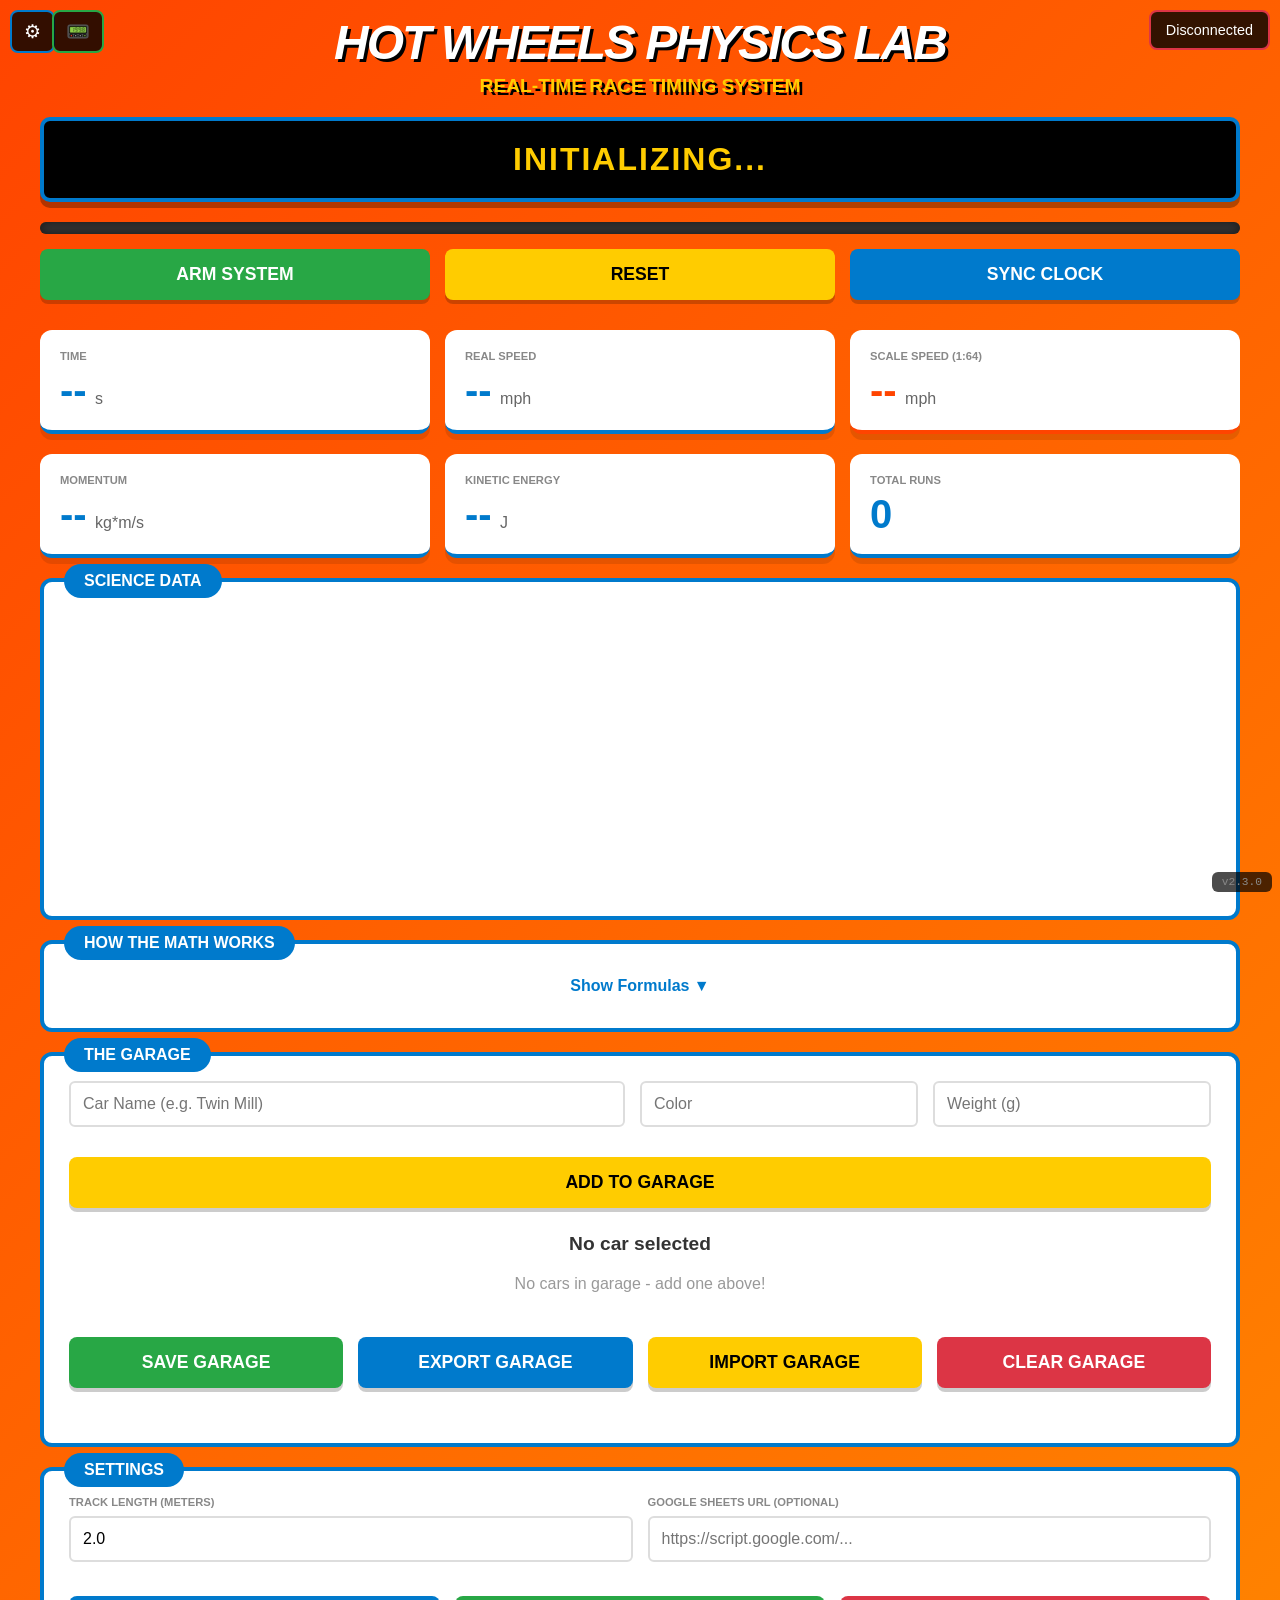
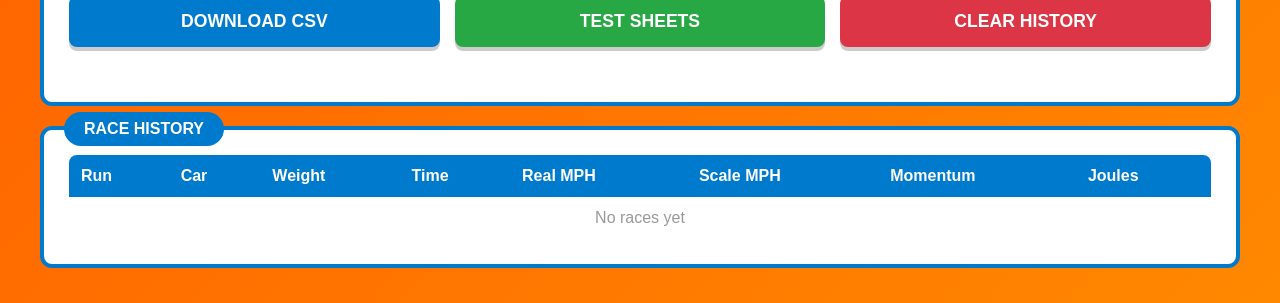
==== commit d8fb2629: "v2.3.0: Science fair features, API auth, LED visualizer, WLED improvements Security: - API authentic" ====
--- a/data/index.html
+++ b/data/index.html
@@ -3,6 +3,7 @@
 <head>
   <meta charset="UTF-8">
   <meta name="viewport" content="width=device-width, initial-scale=1.0">
+  <meta name="fw-version" content="2.3.0">
   <title>Hot Wheels Physics Lab</title>
   <style>
     /* ===== VARIABLES ===== */
@@ -76,6 +77,20 @@
     }
     .settings-link:hover {
       background: var(--hw-blue);
+    }
+
+    /* Version Badge */
+    .version-badge {
+      position: fixed;
+      bottom: 8px;
+      right: 8px;
+      background: rgba(0,0,0,0.7);
+      color: #888;
+      padding: 4px 10px;
+      border-radius: 6px;
+      font-size: 0.7rem;
+      z-index: 1000;
+      font-family: monospace;
     }
 
     /* ===== CONNECTION STATUS ===== */
@@ -368,6 +383,96 @@
       background: #e9ecef;
     }
 
+    /* ===== LED VISUALIZER BAR ===== */
+    .led-visualizer {
+      height: 12px;
+      width: 100%;
+      border-radius: 6px;
+      margin-bottom: 15px;
+      background: #333;
+      box-shadow: 0 0 10px rgba(0,0,0,0.5) inset;
+      transition: all 0.3s;
+    }
+    .led-visualizer.idle {
+      background: #28a745;
+      box-shadow: 0 0 15px #28a745;
+      animation: breathe 3s infinite ease-in-out;
+    }
+    .led-visualizer.armed {
+      background: #ff0000;
+      box-shadow: 0 0 20px #ff0000;
+      animation: pulse-fast 0.5s infinite;
+    }
+    .led-visualizer.racing {
+      background: linear-gradient(90deg, transparent 0%, #ffcc00 50%, transparent 100%);
+      background-size: 200% 100%;
+      animation: chase 0.5s infinite linear;
+    }
+    .led-visualizer.finished {
+      background: linear-gradient(90deg, red, orange, yellow, green, blue, indigo, violet);
+      background-size: 400% 100%;
+      animation: rainbow-flow 2s infinite linear;
+      box-shadow: 0 0 20px rgba(255,255,255,0.5);
+    }
+    @keyframes breathe { 0% { opacity: 0.4; } 50% { opacity: 1; } 100% { opacity: 0.4; } }
+    @keyframes pulse-fast { 0% { opacity: 1; } 50% { opacity: 0.6; } 100% { opacity: 1; } }
+    @keyframes chase { 0% { background-position: 200% 0; } 100% { background-position: -200% 0; } }
+    @keyframes rainbow-flow { 0% { background-position: 100% 0; } 100% { background-position: 0 0; } }
+
+    /* ===== GHOST CAR COMPARISON ===== */
+    #ghostSection { display: none; }
+    #ghostSection.new-record { border-color: var(--hw-green); }
+    #ghostSection.new-record .section-title { background: var(--hw-green); }
+    #ghostSection.slower { border-color: var(--hw-red); }
+    #ghostSection.slower .section-title { background: var(--hw-red); }
+
+    /* ===== CHARTS ===== */
+    #chartsSection canvas { max-width: 100%; background: white; border-radius: 8px; }
+
+    /* ===== PHYSICS EXPLAINER ===== */
+    .formula-grid {
+      display: grid;
+      grid-template-columns: repeat(auto-fit, minmax(250px, 1fr));
+      gap: 15px;
+      padding-top: 15px;
+    }
+    .formula-card {
+      background: #f8f9fa;
+      border-radius: 10px;
+      padding: 20px;
+      text-align: center;
+      border: 2px solid #e9ecef;
+    }
+    .formula-title {
+      font-weight: 900;
+      text-transform: uppercase;
+      color: var(--hw-blue);
+      font-size: 0.85rem;
+      margin-bottom: 10px;
+    }
+    .formula-eq {
+      font-size: 1.8rem;
+      font-weight: 900;
+      color: var(--hw-orange);
+      font-family: 'Georgia', serif;
+      margin-bottom: 8px;
+    }
+    .formula-desc {
+      font-size: 0.8rem;
+      color: #888;
+      margin-bottom: 12px;
+    }
+    .formula-values {
+      background: white;
+      border-radius: 6px;
+      padding: 10px;
+      font-family: monospace;
+      font-size: 0.9rem;
+      color: var(--hw-green);
+      font-weight: bold;
+      min-height: 2.5em;
+    }
+
     /* ===== RESPONSIVE ===== */
     @media (max-width: 768px) {
       .header h1 {
@@ -379,6 +484,14 @@
       }
 
       .garage-grid {
+        grid-template-columns: 1fr;
+      }
+
+      #chartsSection .grid {
+        grid-template-columns: 1fr;
+      }
+
+      .formula-grid {
         grid-template-columns: 1fr;
       }
     }
@@ -405,6 +518,9 @@
     <div id="stateBanner" class="state-banner">
       INITIALIZING...
     </div>
+
+    <!-- LED Visualizer Bar (mirrors WLED state) -->
+    <div id="ledBar" class="led-visualizer"></div>
 
     <!-- Quick Actions -->
     <div class="grid" style="grid-template-columns: repeat(3, 1fr);">
@@ -464,6 +580,60 @@
         <div class="card-label">Total Runs</div>
         <div>
           <span id="statRuns" class="card-value">0</span>
+        </div>
+      </div>
+    </div>
+
+    <!-- Ghost Car Comparison (appears after race finishes) -->
+    <div id="ghostSection" class="section">
+      <div class="section-title">VS PERSONAL BEST</div>
+      <div style="text-align:center; padding:15px;">
+        <div id="ghostDelta" style="font-size:3rem; font-weight:900; line-height:1.2;"></div>
+        <div id="ghostLabel" style="font-size:1rem; color:#666; margin-top:8px;"></div>
+      </div>
+    </div>
+
+    <!-- Science Fair Charts -->
+    <div class="section" id="chartsSection">
+      <div class="section-title">SCIENCE DATA</div>
+      <div class="grid" style="grid-template-columns: 1fr 1fr; margin-top:10px;">
+        <div><canvas id="speedChart" height="250"></canvas></div>
+        <div><canvas id="keChart" height="250"></canvas></div>
+      </div>
+    </div>
+
+    <!-- Physics Explainer -->
+    <div class="section" id="physicsExplainer">
+      <div class="section-title">HOW THE MATH WORKS</div>
+      <div id="explainerToggle" onclick="toggleExplainer()" style="text-align:center; cursor:pointer; padding:8px; color:var(--hw-blue); font-weight:bold;">
+        Show Formulas &#x25BC;
+      </div>
+      <div id="explainerContent" style="display:none;">
+        <div class="formula-grid">
+          <div class="formula-card">
+            <div class="formula-title">SPEED (Velocity)</div>
+            <div class="formula-eq">v = d / t</div>
+            <div class="formula-desc">velocity = distance &divide; time</div>
+            <div id="formulaSpeed" class="formula-values">Run a race to see values!</div>
+          </div>
+          <div class="formula-card">
+            <div class="formula-title">MOMENTUM</div>
+            <div class="formula-eq">p = m &times; v</div>
+            <div class="formula-desc">momentum = mass &times; velocity</div>
+            <div id="formulaMomentum" class="formula-values">Run a race to see values!</div>
+          </div>
+          <div class="formula-card">
+            <div class="formula-title">KINETIC ENERGY</div>
+            <div class="formula-eq">KE = &frac12; m v&sup2;</div>
+            <div class="formula-desc">kinetic energy = one half &times; mass &times; velocity squared</div>
+            <div id="formulaKE" class="formula-values">Run a race to see values!</div>
+          </div>
+          <div class="formula-card">
+            <div class="formula-title">G-FORCE</div>
+            <div class="formula-eq">a = v / t</div>
+            <div class="formula-desc">acceleration = velocity &divide; time, then &divide; 9.8 for G's</div>
+            <div id="formulaGForce" class="formula-values">Run a race to see values!</div>
+          </div>
         </div>
       </div>
     </div>
@@ -552,11 +722,12 @@
               <th>Real MPH</th>
               <th>Scale MPH</th>
               <th>Momentum</th>
+              <th>Joules</th>
             </tr>
           </thead>
           <tbody id="historyTable">
             <tr>
-              <td colspan="7" style="text-align: center; color: #999;">
+              <td colspan="8" style="text-align: center; color: #999;">
                 No races yet - start racing!
               </td>
             </tr>
@@ -566,6 +737,8 @@
     </div>
   </div>
 
+  <div class="version-badge" id="versionBadge">v--</div>
+
   <script>
     // ========================================================================
     // WEBSOCKET CONNECTION
@@ -574,6 +747,18 @@
     let wsReconnectTimer = null;
     let currentScaleFactor = 64; // Updated from ESP32 state
     let configSheetsUrl = ''; // Updated from ESP32 state
+
+    // XSS-safe car display helper
+    function setCurrentCarDisplay(car) {
+      const el = document.getElementById('currentCar');
+      el.textContent = ''; // Clear
+      el.appendChild(document.createTextNode('Currently Racing: '));
+      const span = document.createElement('span');
+      span.style.color = 'var(--hw-green)';
+      span.textContent = car.name; // Safe: textContent escapes HTML
+      el.appendChild(span);
+      el.appendChild(document.createTextNode(' (' + car.weight + 'g)'));
+    }
 
     function connectWebSocket() {
       const wsUrl = `ws://${window.location.hostname}:81`;
@@ -652,6 +837,15 @@
       banner.className = 'state-banner ' + data.state.toLowerCase();
       banner.textContent = data.state;
 
+      // Update LED visualizer bar (mirrors WLED state)
+      const ledBar = document.getElementById('ledBar');
+      ledBar.className = 'led-visualizer ' + data.state.toLowerCase();
+
+      // Hide ghost section when not FINISHED
+      if (data.state !== 'FINISHED') {
+        document.getElementById('ghostSection').style.display = 'none';
+      }
+
       // Update stats
       document.getElementById('statTime').textContent = data.time ? data.time.toFixed(3) : '--';
       document.getElementById('statSpeed').textContent = data.speed_mph ? data.speed_mph.toFixed(1) : '--';
@@ -663,8 +857,11 @@
       // If race finished, update garage stats and upload
       // Check data.time !== undefined (not just truthy) because 0 is a valid timing error
       if (data.state === 'FINISHED' && data.time !== undefined) {
+        showGhostComparison(data);   // BEFORE updateGarageStats (reads old best)
         updateGarageStats(data);
         addToHistory(data);
+        addRaceToCharts(data);
+        updateExplainerValues(data);
 
         // Auto-upload to Google Sheets if configured AND time is valid (> 0)
         const sheetsUrl = document.getElementById('sheetsUrl').value || configSheetsUrl;
@@ -884,8 +1081,7 @@
           activeCar = garage[editingCarIndex];
           localStorage.setItem('hw_active_car', JSON.stringify(activeCar));
           send({ cmd: 'setCar', name: activeCar.name, weight: activeCar.weight });
-          document.getElementById('currentCar').innerHTML =
-            'Currently Racing: <span style="color: var(--hw-green);">' + activeCar.name + '</span> (' + activeCar.weight + 'g)';
+          setCurrentCarDisplay(activeCar);
         }
         editingCarIndex = -1;
         document.getElementById('addCarBtn').textContent = 'ADD TO GARAGE';
@@ -925,8 +1121,7 @@
       activeCar = garage[index];
       localStorage.setItem('hw_active_car', JSON.stringify(activeCar));
       send({ cmd: 'setCar', name: activeCar.name, weight: activeCar.weight });
-      document.getElementById('currentCar').innerHTML =
-        'Currently Racing: <span style="color: var(--hw-green);">' + activeCar.name + '</span> (' + activeCar.weight + 'g)';
+      setCurrentCarDisplay(activeCar);
       renderGarage();
     }
 
@@ -1043,7 +1238,7 @@
     function renderHistory() {
       const tbody = document.getElementById('historyTable');
       if (history.length === 0) {
-        tbody.innerHTML = '<tr><td colspan="7" style="text-align: center; color: #999;">No races yet</td></tr>';
+        tbody.innerHTML = '<tr><td colspan="8" style="text-align: center; color: #999;">No races yet</td></tr>';
         return;
       }
       tbody.innerHTML = history.slice(0, 20).map(h =>
@@ -1055,6 +1250,7 @@
           '<td>' + h.speed_mph.toFixed(1) + ' mph</td>' +
           '<td><strong style="color: var(--hw-orange);">' + h.scale_mph.toFixed(0) + ' mph</strong></td>' +
           '<td>' + h.momentum.toFixed(3) + '</td>' +
+          '<td>' + (h.ke != null ? h.ke.toFixed(4) : '--') + '</td>' +
         '</tr>'
       ).join('');
     }
@@ -1149,15 +1345,215 @@
     }
 
     // ========================================================================
+    // GHOST CAR COMPARISON
+    // ========================================================================
+    function showGhostComparison(raceData) {
+      const section = document.getElementById('ghostSection');
+      const deltaEl = document.getElementById('ghostDelta');
+      const labelEl = document.getElementById('ghostLabel');
+
+      if (!activeCar) { section.style.display = 'none'; return; }
+
+      const carIndex = garage.findIndex(c => c.id === activeCar.id);
+      if (carIndex === -1 || !garage[carIndex].stats) { section.style.display = 'none'; return; }
+
+      const prevBest = garage[carIndex].stats.bestTime;
+
+      if (prevBest == null || !isFinite(prevBest)) {
+        // First run for this car
+        section.style.display = 'block';
+        section.className = 'section new-record';
+        deltaEl.textContent = 'FIRST RUN!';
+        deltaEl.style.color = 'var(--hw-green)';
+        labelEl.textContent = raceData.time.toFixed(3) + 's is the benchmark for ' + activeCar.name;
+        return;
+      }
+
+      const delta = raceData.time - prevBest;
+      section.style.display = 'block';
+
+      if (delta < 0) {
+        section.className = 'section new-record';
+        deltaEl.textContent = delta.toFixed(3) + 's';
+        deltaEl.style.color = 'var(--hw-green)';
+        labelEl.textContent = 'NEW PERSONAL BEST! Previous: ' + prevBest.toFixed(3) + 's';
+      } else if (delta === 0) {
+        section.className = 'section new-record';
+        deltaEl.textContent = 'TIED!';
+        deltaEl.style.color = 'var(--hw-yellow)';
+        labelEl.textContent = 'Matched personal best: ' + prevBest.toFixed(3) + 's';
+      } else {
+        section.className = 'section slower';
+        deltaEl.textContent = '+' + delta.toFixed(3) + 's';
+        deltaEl.style.color = 'var(--hw-red)';
+        labelEl.textContent = 'Personal best: ' + prevBest.toFixed(3) + 's';
+      }
+    }
+
+    // ========================================================================
+    // CHART.JS SCIENCE FAIR CHARTS
+    // ========================================================================
+    let speedChart = null;
+    let keChart = null;
+
+    function initCharts() {
+      if (typeof Chart === 'undefined') return; // Chart.js not loaded yet
+
+      const speedCtx = document.getElementById('speedChart').getContext('2d');
+      speedChart = new Chart(speedCtx, {
+        type: 'line',
+        data: {
+          labels: [],
+          datasets: [{
+            label: 'Speed (mph)',
+            data: [],
+            borderColor: '#007ACC',
+            backgroundColor: 'rgba(0,122,204,0.1)',
+            borderWidth: 2,
+            pointBackgroundColor: '#FF4400',
+            pointRadius: 4,
+            tension: 0.1,
+            fill: true
+          }]
+        },
+        options: {
+          responsive: true,
+          plugins: {
+            title: { display: true, text: 'Speed vs Run Number', font: { size: 14, weight: 'bold' } },
+            legend: { display: false }
+          },
+          scales: {
+            x: { title: { display: true, text: 'Run #' } },
+            y: { title: { display: true, text: 'Speed (mph)' }, beginAtZero: true }
+          }
+        }
+      });
+
+      const keCtx = document.getElementById('keChart').getContext('2d');
+      keChart = new Chart(keCtx, {
+        type: 'scatter',
+        data: {
+          datasets: [{
+            label: 'KE vs Weight',
+            data: [],
+            backgroundColor: '#FF4400',
+            pointRadius: 6,
+            pointHoverRadius: 8
+          }]
+        },
+        options: {
+          responsive: true,
+          plugins: {
+            title: { display: true, text: 'Kinetic Energy vs Weight', font: { size: 14, weight: 'bold' } },
+            legend: { display: false },
+            tooltip: {
+              callbacks: {
+                label: function(ctx) {
+                  return ctx.raw.car + ': ' + ctx.raw.y.toFixed(4) + 'J @ ' + ctx.raw.x + 'g';
+                }
+              }
+            }
+          },
+          scales: {
+            x: { title: { display: true, text: 'Weight (g)' } },
+            y: { title: { display: true, text: 'Kinetic Energy (J)' }, beginAtZero: true }
+          }
+        }
+      });
+
+      // Populate from existing history
+      updateChartsFromHistory();
+    }
+
+    function updateChartsFromHistory() {
+      if (!speedChart || !keChart) return;
+
+      const chronological = [...history].reverse();
+      speedChart.data.labels = chronological.map((h, i) => '#' + (h.run || i + 1));
+      speedChart.data.datasets[0].data = chronological.map(h => h.speed_mph);
+      speedChart.update();
+
+      keChart.data.datasets[0].data = chronological.map(h => ({
+        x: h.weight,
+        y: h.ke,
+        car: h.car
+      }));
+      keChart.update();
+    }
+
+    function addRaceToCharts(raceData) {
+      if (!speedChart || !keChart) return;
+
+      speedChart.data.labels.push('#' + (raceData.totalRuns || speedChart.data.labels.length + 1));
+      speedChart.data.datasets[0].data.push(raceData.speed_mph);
+      speedChart.update();
+
+      keChart.data.datasets[0].data.push({
+        x: raceData.weight,
+        y: raceData.ke,
+        car: raceData.car
+      });
+      keChart.update();
+    }
+
+    // ========================================================================
+    // PHYSICS EXPLAINER
+    // ========================================================================
+    let explainerOpen = false;
+
+    function toggleExplainer() {
+      explainerOpen = !explainerOpen;
+      document.getElementById('explainerContent').style.display = explainerOpen ? 'block' : 'none';
+      document.getElementById('explainerToggle').innerHTML =
+        (explainerOpen ? 'Hide Formulas &#x25B2;' : 'Show Formulas &#x25BC;');
+    }
+
+    function updateExplainerValues(data) {
+      if (!data.time || data.time <= 0) return;
+
+      const d = parseFloat(document.getElementById('trackLength').value) || 2.0;
+      const t = data.time;
+      const v_ms = d / t;
+      const m_kg = (data.weight || 35) / 1000.0;
+      const gForce = (v_ms / t) / 9.8;
+
+      document.getElementById('formulaSpeed').innerHTML =
+        'v = ' + d.toFixed(2) + 'm &divide; ' + t.toFixed(3) + 's = <strong>' + v_ms.toFixed(2) + ' m/s</strong> (' + (v_ms * 2.23694).toFixed(1) + ' mph)';
+
+      document.getElementById('formulaMomentum').innerHTML =
+        'p = ' + m_kg.toFixed(3) + 'kg &times; ' + v_ms.toFixed(2) + 'm/s = <strong>' + (m_kg * v_ms).toFixed(4) + ' kg&middot;m/s</strong>';
+
+      document.getElementById('formulaKE').innerHTML =
+        'KE = 0.5 &times; ' + m_kg.toFixed(3) + 'kg &times; ' + v_ms.toFixed(2) + '&sup2; = <strong>' + (0.5 * m_kg * v_ms * v_ms).toFixed(4) + ' J</strong>';
+
+      document.getElementById('formulaGForce').innerHTML =
+        'a = ' + v_ms.toFixed(2) + 'm/s &divide; ' + t.toFixed(3) + 's &divide; 9.8 = <strong>' + gForce.toFixed(2) + ' G</strong>';
+    }
+
+    // ========================================================================
     // INITIALIZATION
     // ========================================================================
-    window.onload = () => {
-      loadGarageFromESP();   // Load from ESP32 (falls back to localStorage)
-      loadHistoryFromESP();  // Load from ESP32 (falls back to localStorage)
+    // Fetch and display firmware version
+    async function loadVersion() {
+      try {
+        const resp = await fetch('/api/version');
+        const v = await resp.json();
+        document.getElementById('versionBadge').textContent = 'FW v' + v.firmware + ' | UI v' + v.web_ui;
+      } catch (e) {
+        // Fallback: read from meta tag
+        const meta = document.querySelector('meta[name="fw-version"]');
+        if (meta) document.getElementById('versionBadge').textContent = 'v' + meta.content;
+      }
+    }
+
+    window.onload = async () => {
+      await loadGarageFromESP();   // Load from ESP32 (falls back to localStorage)
+      await loadHistoryFromESP();  // Load from ESP32 (falls back to localStorage)
+      initCharts();                // Initialize charts after history is loaded
       connectWebSocket();
+      loadVersion();
       if (activeCar) {
-        document.getElementById('currentCar').innerHTML =
-          'Currently Racing: <span style="color: var(--hw-green);">' + activeCar.name + '</span> (' + activeCar.weight + 'g)';
+        setCurrentCarDisplay(activeCar);
       }
     };
 
@@ -1175,5 +1571,6 @@
       } catch (e) { /* best effort */ }
     });
   </script>
+  <script src="/chart.min.js"></script>
 </body>
 </html>
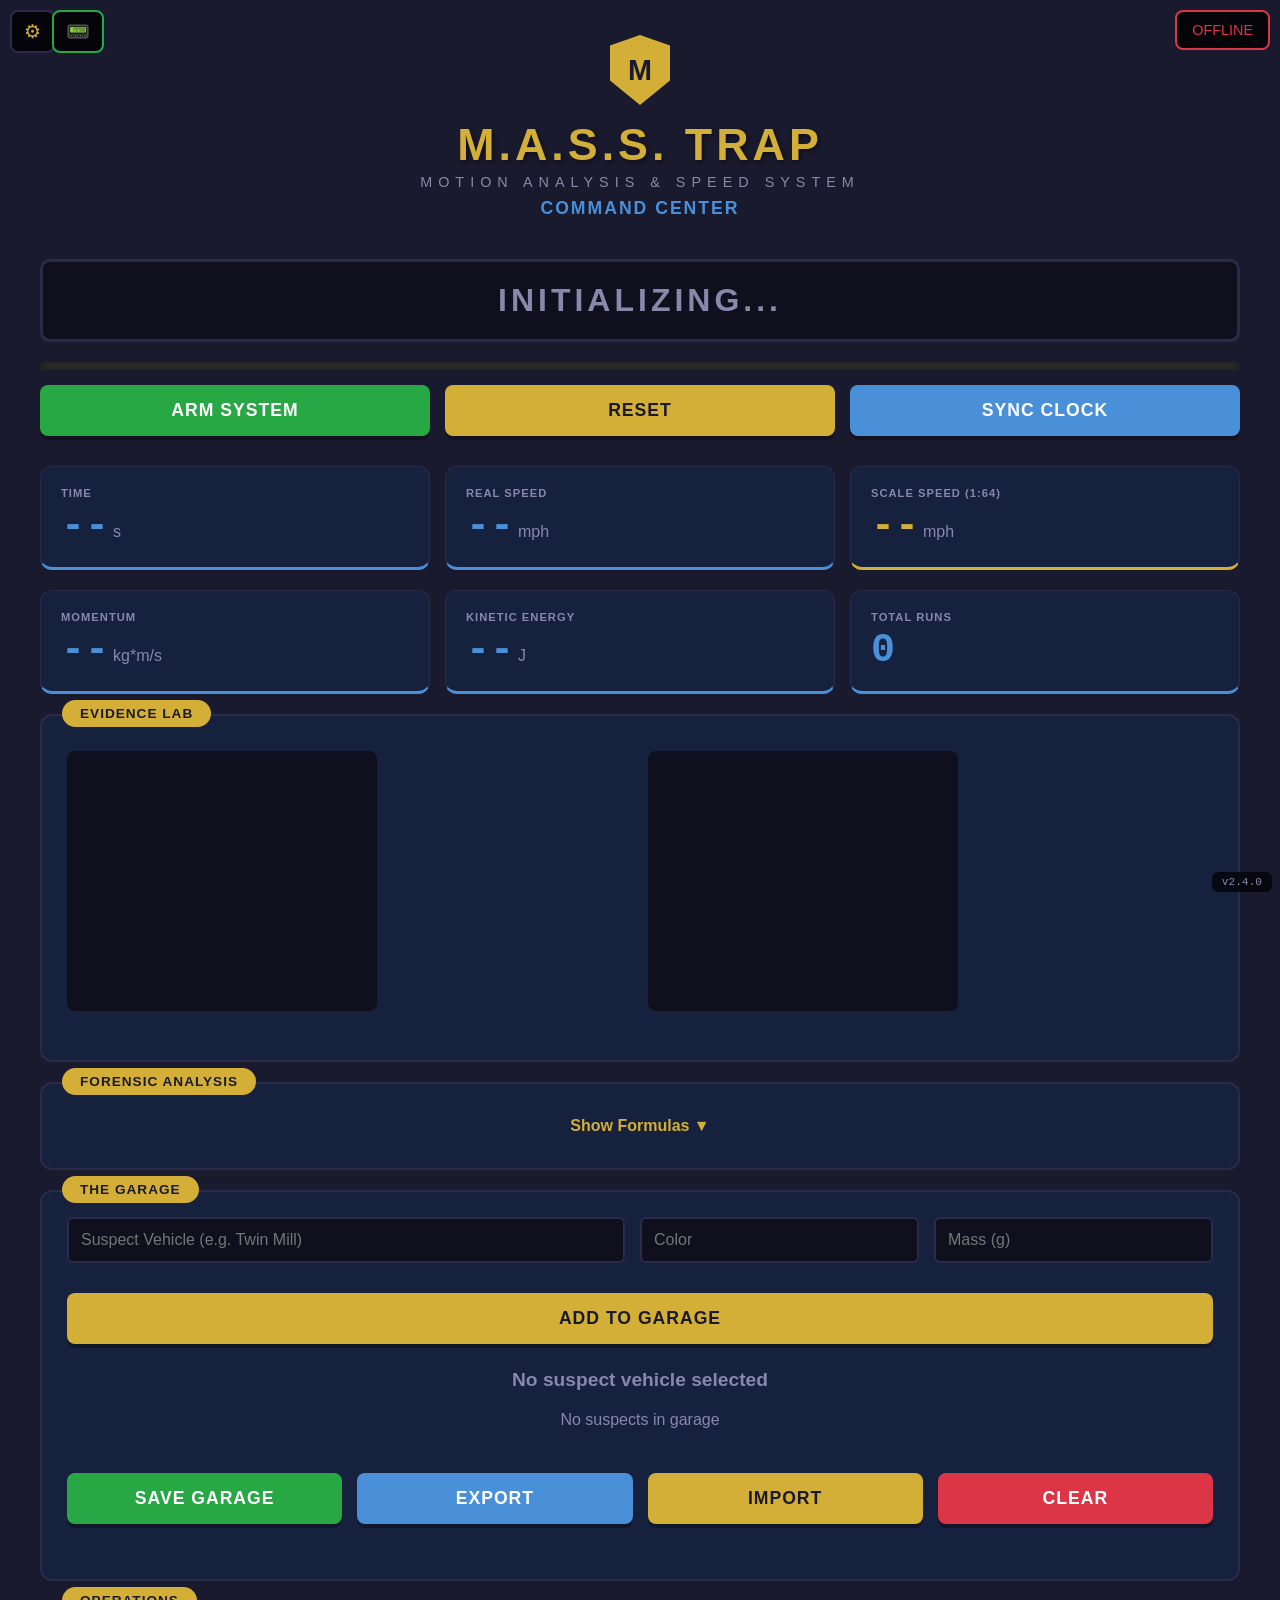
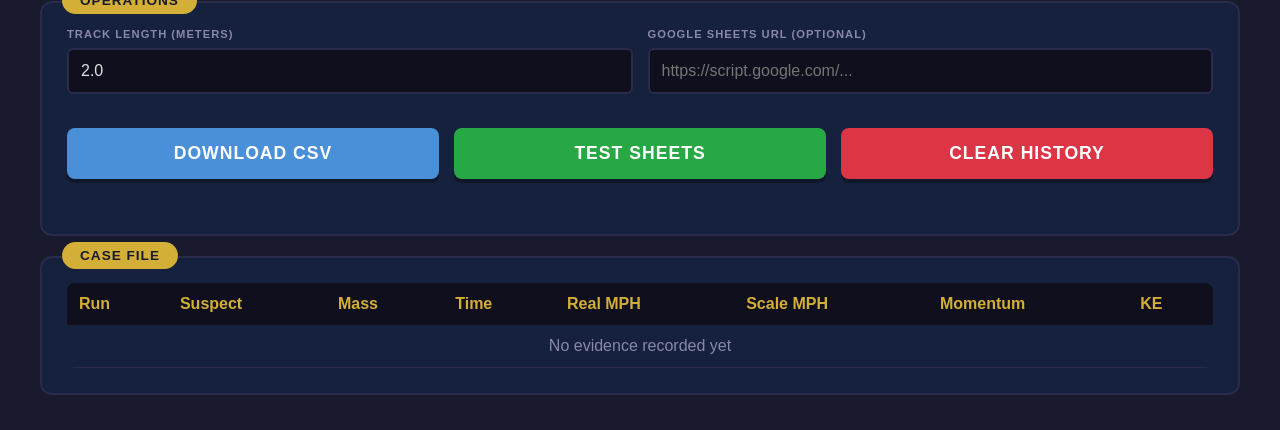
==== commit 577d3699: "v2.4.0: The M.A.S.S. Trap — full rebrand, TF-Luna LiDAR, audio, speed trap Rebrand from "Hot Wheels " ====
--- a/data/index.html
+++ b/data/index.html
@@ -3,89 +3,107 @@
 <head>
   <meta charset="UTF-8">
   <meta name="viewport" content="width=device-width, initial-scale=1.0">
-  <meta name="fw-version" content="2.3.0">
-  <title>Hot Wheels Physics Lab</title>
+  <meta name="fw-version" content="2.4.0">
+  <title>M.A.S.S. Trap Command Center</title>
   <style>
     /* ===== VARIABLES ===== */
     :root {
-      --hw-orange: #FF4400;
-      --hw-blue: #007ACC;
-      --hw-yellow: #FFCC00;
-      --hw-green: #28a745;
-      --hw-red: #dc3545;
-      --bg: #1a1a1a;
-      --card: #ffffff;
-      --text: #333;
+      --mass-navy: #1a1a2e;
+      --mass-gold: #d4af37;
+      --mass-blue: #4a90d9;
+      --mass-green: #28a745;
+      --mass-red: #dc3545;
+      --mass-dark: #0f0f1e;
+      --mass-card: #16213e;
+      --mass-card-border: #2a2a4a;
+      --mass-text: #e0e0e0;
+      --mass-muted: #8888aa;
     }
 
     /* ===== RESET & BASE ===== */
-    * {
-      box-sizing: border-box;
-      margin: 0;
-      padding: 0;
-    }
+    * { box-sizing: border-box; margin: 0; padding: 0; }
 
     body {
       font-family: 'Segoe UI', Tahoma, Geneva, Verdana, sans-serif;
-      background: linear-gradient(135deg, var(--hw-orange) 0%, #ff8800 100%);
+      background: var(--mass-navy);
       min-height: 100vh;
       padding: 15px;
-      color: var(--text);
-    }
-
-    .container {
-      max-width: 1200px;
-      margin: 0 auto;
-    }
+      color: var(--mass-text);
+    }
+
+    .container { max-width: 1200px; margin: 0 auto; }
 
     /* ===== HEADER ===== */
     .header {
       text-align: center;
-      color: white;
       margin-bottom: 20px;
-      text-shadow: 3px 3px 0px #000;
+      padding: 20px 0;
+    }
+
+    .header-shield {
+      display: inline-block;
+      width: 60px; height: 70px;
+      background: var(--mass-gold);
+      clip-path: polygon(50% 0%, 100% 15%, 100% 65%, 50% 100%, 0% 65%, 0% 15%);
+      margin-bottom: 10px;
+      position: relative;
+    }
+    .header-shield::after {
+      content: 'M';
+      position: absolute;
+      top: 50%; left: 50%;
+      transform: translate(-50%, -50%);
+      font-size: 1.8rem;
+      font-weight: 900;
+      color: var(--mass-navy);
     }
 
     .header h1 {
-      font-size: 3rem;
+      font-size: 2.8rem;
       font-weight: 900;
-      font-style: italic;
-      letter-spacing: -2px;
+      letter-spacing: 4px;
+      color: var(--mass-gold);
+      text-shadow: 2px 2px 4px rgba(0,0,0,0.5);
       margin: 0;
     }
 
-    .header p {
+    .header .subtitle {
+      font-size: 0.9rem;
+      letter-spacing: 6px;
+      color: var(--mass-muted);
+      text-transform: uppercase;
+      margin-top: 4px;
+    }
+
+    .header .tagline {
       font-weight: bold;
-      color: var(--hw-yellow);
-      margin-top: 5px;
-      font-size: 1.2rem;
+      color: var(--mass-blue);
+      margin-top: 8px;
+      font-size: 1.1rem;
+      letter-spacing: 2px;
     }
 
     /* ===== SETTINGS LINK ===== */
     .settings-link {
       position: fixed;
       top: 10px;
-      left: 10px;
       background: rgba(0,0,0,0.8);
-      color: white;
+      color: var(--mass-gold);
       padding: 8px 12px;
       border-radius: 8px;
       text-decoration: none;
       font-size: 1.2rem;
       z-index: 1000;
-      border: 2px solid var(--hw-blue);
-    }
-    .settings-link:hover {
-      background: var(--hw-blue);
-    }
+      border: 2px solid var(--mass-card-border);
+    }
+    .settings-link:hover { background: var(--mass-card); }
 
     /* Version Badge */
     .version-badge {
       position: fixed;
-      bottom: 8px;
-      right: 8px;
+      bottom: 8px; right: 8px;
       background: rgba(0,0,0,0.7);
-      color: #888;
+      color: var(--mass-muted);
       padding: 4px 10px;
       border-radius: 6px;
       font-size: 0.7rem;
@@ -96,68 +114,54 @@
     /* ===== CONNECTION STATUS ===== */
     .connection-status {
       position: fixed;
-      top: 10px;
-      right: 10px;
+      top: 10px; right: 10px;
       background: rgba(0,0,0,0.8);
       color: white;
       padding: 10px 15px;
       border-radius: 8px;
       font-size: 0.9rem;
       z-index: 1000;
-      border: 2px solid var(--hw-yellow);
-    }
-
-    .connection-status.connected {
-      border-color: var(--hw-green);
-    }
-
-    .connection-status.disconnected {
-      border-color: var(--hw-red);
-    }
+      border: 2px solid var(--mass-card-border);
+    }
+    .connection-status.connected { border-color: var(--mass-green); color: var(--mass-green); }
+    .connection-status.disconnected { border-color: var(--mass-red); color: var(--mass-red); }
 
     /* ===== STATE BANNER ===== */
     .state-banner {
-      background: #000;
-      color: var(--hw-yellow);
+      background: var(--mass-dark);
+      color: var(--mass-muted);
       padding: 20px;
       border-radius: 10px;
       text-align: center;
       font-size: 2rem;
       font-weight: 900;
-      border: 4px solid var(--hw-blue);
+      border: 3px solid var(--mass-card-border);
       margin-bottom: 20px;
       text-transform: uppercase;
-      letter-spacing: 2px;
-      box-shadow: 0 6px 0 rgba(0,0,0,0.3);
+      letter-spacing: 4px;
       transition: all 0.3s;
     }
-
+    .state-banner.idle { border-color: var(--mass-gold); color: var(--mass-gold); }
     .state-banner.armed {
-      background: var(--hw-green);
-      color: white;
+      background: #1a3a1a;
+      border-color: var(--mass-green);
+      color: var(--mass-green);
       animation: pulse 1s infinite;
     }
-
     .state-banner.racing {
-      background: var(--hw-red);
-      color: white;
+      background: #3a1a1a;
+      border-color: var(--mass-red);
+      color: var(--mass-red);
       animation: flash 0.5s infinite;
     }
-
     .state-banner.finished {
-      background: white;
-      color: var(--hw-orange);
-    }
-
-    @keyframes pulse {
-      0%, 100% { transform: scale(1); }
-      50% { transform: scale(1.02); }
-    }
-
-    @keyframes flash {
-      0%, 100% { opacity: 1; }
-      50% { opacity: 0.7; }
-    }
+      background: var(--mass-dark);
+      border-color: var(--mass-gold);
+      color: var(--mass-gold);
+    }
+
+    @keyframes pulse { 0%,100% { transform: scale(1); } 50% { transform: scale(1.02); } }
+    @keyframes flash { 0%,100% { opacity: 1; } 50% { opacity: 0.7; } }
 
     /* ===== CARDS & GRID ===== */
     .grid {
@@ -168,31 +172,33 @@
     }
 
     .card {
-      background: var(--card);
+      background: var(--mass-card);
       border-radius: 12px;
       padding: 20px;
-      box-shadow: 0 6px 0 rgba(0,0,0,0.1);
-      border-bottom: 4px solid var(--hw-blue);
+      border: 1px solid var(--mass-card-border);
+      border-bottom: 3px solid var(--mass-blue);
     }
 
     .card-label {
       font-size: 0.7rem;
       text-transform: uppercase;
-      color: #888;
+      color: var(--mass-muted);
       font-weight: 800;
       margin-bottom: 8px;
+      letter-spacing: 1px;
     }
 
     .card-value {
       font-size: 2.5rem;
-      color: var(--hw-blue);
+      color: var(--mass-blue);
       font-weight: 900;
       line-height: 1;
+      font-family: 'Courier New', monospace;
     }
 
     .card-unit {
       font-size: 1rem;
-      color: #666;
+      color: var(--mass-muted);
       font-weight: normal;
       margin-left: 4px;
     }
@@ -206,40 +212,36 @@
       font-weight: 900;
       cursor: pointer;
       text-transform: uppercase;
-      box-shadow: 0 4px 0 rgba(0,0,0,0.2);
+      letter-spacing: 1px;
+      box-shadow: 0 4px 0 rgba(0,0,0,0.3);
       transition: all 0.1s;
       width: 100%;
       margin-bottom: 10px;
     }
-
-    .btn:active {
-      transform: translateY(4px);
-      box-shadow: none;
-    }
-
-    .btn:disabled {
-      opacity: 0.5;
-      cursor: not-allowed;
-    }
-
-    .btn-primary {
-      background: var(--hw-blue);
-      color: white;
-    }
-
-    .btn-success {
-      background: var(--hw-green);
-      color: white;
-    }
-
-    .btn-warning {
-      background: var(--hw-yellow);
-      color: black;
-    }
-
-    .btn-danger {
-      background: var(--hw-red);
-      color: white;
+    .btn:active { transform: translateY(4px); box-shadow: none; }
+    .btn:disabled { opacity: 0.5; cursor: not-allowed; }
+    .btn-primary { background: var(--mass-blue); color: white; }
+    .btn-success { background: var(--mass-green); color: white; }
+    .btn-warning { background: var(--mass-gold); color: var(--mass-navy); }
+    .btn-danger { background: var(--mass-red); color: white; }
+
+    /* ===== LIDAR STAGED INDICATOR ===== */
+    .lidar-indicator {
+      display: none;
+      text-align: center;
+      padding: 8px;
+      margin-bottom: 10px;
+      border-radius: 8px;
+      font-weight: 900;
+      font-size: 0.85rem;
+      letter-spacing: 2px;
+    }
+    .lidar-indicator.staged {
+      display: block;
+      background: #1a3a1a;
+      border: 2px solid var(--mass-green);
+      color: var(--mass-green);
+      animation: pulse 1.5s infinite;
     }
 
     /* ===== GARAGE ===== */
@@ -251,55 +253,40 @@
     }
 
     .garage-car {
-      background: white;
-      border: 3px solid #ddd;
+      background: var(--mass-card);
+      border: 2px solid var(--mass-card-border);
       border-radius: 10px;
       padding: 15px;
       cursor: pointer;
       transition: all 0.2s;
       position: relative;
     }
-
     .garage-car:hover {
-      border-color: var(--hw-blue);
+      border-color: var(--mass-blue);
       transform: translateY(-4px);
-      box-shadow: 0 6px 12px rgba(0,0,0,0.2);
-    }
-
+      box-shadow: 0 6px 12px rgba(0,0,0,0.4);
+    }
     .garage-car.active {
-      border-color: var(--hw-green);
-      background: #f0fff4;
-      border-width: 4px;
-    }
-
-    .garage-car h3 {
-      font-size: 1.2rem;
-      margin-bottom: 8px;
-      color: var(--hw-blue);
-    }
-
-    .garage-car p {
-      font-size: 0.9rem;
-      color: #666;
-      margin: 4px 0;
-    }
-
+      border-color: var(--mass-gold);
+      background: #1e2a45;
+      border-width: 3px;
+    }
+    .garage-car h3 { font-size: 1.1rem; margin-bottom: 8px; color: var(--mass-gold); }
+    .garage-car p { font-size: 0.9rem; color: var(--mass-muted); margin: 4px 0; }
     .garage-stats {
       margin-top: 10px;
       padding-top: 10px;
-      border-top: 1px solid #eee;
+      border-top: 1px solid var(--mass-card-border);
       display: flex;
       justify-content: space-between;
       font-size: 0.8rem;
-      color: #888;
-    }
-
+      color: var(--mass-muted);
+    }
     .delete-btn, .edit-btn {
       position: absolute;
       top: 8px;
       color: white;
-      width: 24px;
-      height: 24px;
+      width: 24px; height: 24px;
       border-radius: 50%;
       border: none;
       font-size: 14px;
@@ -308,126 +295,160 @@
       align-items: center;
       justify-content: center;
     }
-    .delete-btn {
-      right: 8px;
-      background: var(--hw-red);
-    }
-    .edit-btn {
-      right: 36px;
-      background: var(--hw-blue);
-    }
+    .delete-btn { right: 8px; background: var(--mass-red); }
+    .edit-btn { right: 36px; background: var(--mass-blue); }
 
     /* ===== INPUTS ===== */
     input, select {
       width: 100%;
       padding: 12px;
-      border: 2px solid #ddd;
+      border: 2px solid var(--mass-card-border);
       border-radius: 6px;
       font-size: 1rem;
       margin-bottom: 10px;
       font-family: inherit;
-    }
-
-    input:focus, select:focus {
-      outline: none;
-      border-color: var(--hw-blue);
-    }
+      background: var(--mass-dark);
+      color: var(--mass-text);
+    }
+    input:focus, select:focus { outline: none; border-color: var(--mass-gold); }
 
     /* ===== SECTION BOX ===== */
     .section {
-      background: white;
-      border: 4px solid var(--hw-blue);
+      background: var(--mass-card);
+      border: 2px solid var(--mass-card-border);
       border-radius: 12px;
       padding: 25px;
       margin-bottom: 20px;
       position: relative;
     }
-
     .section-title {
       position: absolute;
-      top: -18px;
-      left: 20px;
-      background: var(--hw-blue);
-      color: white;
-      padding: 8px 20px;
+      top: -16px; left: 20px;
+      background: var(--mass-gold);
+      color: var(--mass-navy);
+      padding: 6px 18px;
       border-radius: 20px;
       font-weight: 900;
-      font-size: 1rem;
+      font-size: 0.85rem;
       text-transform: uppercase;
-    }
-
-    /* ===== HISTORY TABLE ===== */
-    table {
-      width: 100%;
-      border-collapse: collapse;
-      background: white;
-      border-radius: 8px;
-      overflow: hidden;
-    }
-
-    thead {
-      background: var(--hw-blue);
-      color: white;
-    }
-
-    th, td {
-      padding: 12px;
-      text-align: left;
-    }
-
-    tbody tr:nth-child(even) {
-      background: #f8f9fa;
-    }
-
-    tbody tr:hover {
-      background: #e9ecef;
+      letter-spacing: 1px;
     }
 
     /* ===== LED VISUALIZER BAR ===== */
     .led-visualizer {
-      height: 12px;
+      height: 8px;
       width: 100%;
-      border-radius: 6px;
+      border-radius: 4px;
       margin-bottom: 15px;
       background: #333;
       box-shadow: 0 0 10px rgba(0,0,0,0.5) inset;
       transition: all 0.3s;
     }
     .led-visualizer.idle {
-      background: #28a745;
-      box-shadow: 0 0 15px #28a745;
+      background: var(--mass-gold);
+      box-shadow: 0 0 15px var(--mass-gold);
       animation: breathe 3s infinite ease-in-out;
     }
     .led-visualizer.armed {
-      background: #ff0000;
-      box-shadow: 0 0 20px #ff0000;
+      background: var(--mass-green);
+      box-shadow: 0 0 20px var(--mass-green);
       animation: pulse-fast 0.5s infinite;
     }
     .led-visualizer.racing {
-      background: linear-gradient(90deg, transparent 0%, #ffcc00 50%, transparent 100%);
+      background: linear-gradient(90deg, transparent 0%, var(--mass-red) 50%, transparent 100%);
       background-size: 200% 100%;
       animation: chase 0.5s infinite linear;
     }
     .led-visualizer.finished {
-      background: linear-gradient(90deg, red, orange, yellow, green, blue, indigo, violet);
+      background: linear-gradient(90deg, var(--mass-gold), var(--mass-blue), var(--mass-gold));
       background-size: 400% 100%;
       animation: rainbow-flow 2s infinite linear;
-      box-shadow: 0 0 20px rgba(255,255,255,0.5);
+      box-shadow: 0 0 20px rgba(212,175,55,0.5);
     }
     @keyframes breathe { 0% { opacity: 0.4; } 50% { opacity: 1; } 100% { opacity: 0.4; } }
     @keyframes pulse-fast { 0% { opacity: 1; } 50% { opacity: 0.6; } 100% { opacity: 1; } }
     @keyframes chase { 0% { background-position: 200% 0; } 100% { background-position: -200% 0; } }
     @keyframes rainbow-flow { 0% { background-position: 100% 0; } 100% { background-position: 0 0; } }
 
-    /* ===== GHOST CAR COMPARISON ===== */
+    /* ===== SPEED PROFILE (mid-track) ===== */
+    .speed-profile {
+      display: none;
+      padding: 10px 0;
+    }
+    .speed-profile.visible { display: block; }
+    .speed-bar {
+      display: flex;
+      align-items: center;
+      gap: 10px;
+      margin-bottom: 6px;
+    }
+    .speed-bar-label {
+      width: 80px;
+      font-size: 0.75rem;
+      color: var(--mass-muted);
+      text-align: right;
+      text-transform: uppercase;
+    }
+    .speed-bar-fill {
+      flex: 1;
+      height: 20px;
+      background: var(--mass-dark);
+      border-radius: 4px;
+      overflow: hidden;
+    }
+    .speed-bar-fill div {
+      height: 100%;
+      border-radius: 4px;
+      transition: width 0.5s;
+    }
+
+    /* ===== GHOST CAR ===== */
     #ghostSection { display: none; }
-    #ghostSection.new-record { border-color: var(--hw-green); }
-    #ghostSection.new-record .section-title { background: var(--hw-green); }
-    #ghostSection.slower { border-color: var(--hw-red); }
-    #ghostSection.slower .section-title { background: var(--hw-red); }
+    #ghostSection.new-record { border-color: var(--mass-green); }
+    #ghostSection.new-record .section-title { background: var(--mass-green); color: white; }
+    #ghostSection.slower { border-color: var(--mass-red); }
+    #ghostSection.slower .section-title { background: var(--mass-red); color: white; }
+
+    /* ===== LEADERBOARD OVERLAY ===== */
+    .leaderboard-overlay {
+      display: none;
+      position: fixed;
+      top: 0; left: 0; right: 0; bottom: 0;
+      background: rgba(0,0,0,0.85);
+      z-index: 2000;
+      justify-content: center;
+      align-items: center;
+    }
+    .leaderboard-overlay.show { display: flex; animation: fadeIn 0.3s; }
+    .leaderboard-card {
+      background: var(--mass-card);
+      border: 3px solid var(--mass-gold);
+      border-radius: 16px;
+      padding: 30px 40px;
+      text-align: center;
+      max-width: 400px;
+      animation: slideUp 0.5s;
+    }
+    .leaderboard-rank {
+      font-size: 4rem;
+      font-weight: 900;
+      color: var(--mass-gold);
+      line-height: 1;
+    }
+    .leaderboard-text {
+      font-size: 1.2rem;
+      color: var(--mass-text);
+      margin: 10px 0;
+    }
+    .leaderboard-detail {
+      font-size: 0.9rem;
+      color: var(--mass-muted);
+    }
+    @keyframes fadeIn { from { opacity: 0; } to { opacity: 1; } }
+    @keyframes slideUp { from { transform: translateY(40px); opacity: 0; } to { transform: translateY(0); opacity: 1; } }
 
     /* ===== CHARTS ===== */
-    #chartsSection canvas { max-width: 100%; background: white; border-radius: 8px; }
+    #chartsSection canvas { max-width: 100%; background: var(--mass-dark); border-radius: 8px; padding: 5px; }
 
     /* ===== PHYSICS EXPLAINER ===== */
     .formula-grid {
@@ -437,126 +458,106 @@
       padding-top: 15px;
     }
     .formula-card {
-      background: #f8f9fa;
+      background: var(--mass-dark);
       border-radius: 10px;
       padding: 20px;
       text-align: center;
-      border: 2px solid #e9ecef;
-    }
-    .formula-title {
-      font-weight: 900;
-      text-transform: uppercase;
-      color: var(--hw-blue);
-      font-size: 0.85rem;
-      margin-bottom: 10px;
-    }
-    .formula-eq {
-      font-size: 1.8rem;
-      font-weight: 900;
-      color: var(--hw-orange);
-      font-family: 'Georgia', serif;
-      margin-bottom: 8px;
-    }
-    .formula-desc {
-      font-size: 0.8rem;
-      color: #888;
-      margin-bottom: 12px;
-    }
+      border: 1px solid var(--mass-card-border);
+    }
+    .formula-title { font-weight: 900; text-transform: uppercase; color: var(--mass-blue); font-size: 0.85rem; margin-bottom: 10px; }
+    .formula-eq { font-size: 1.8rem; font-weight: 900; color: var(--mass-gold); font-family: 'Georgia', serif; margin-bottom: 8px; }
+    .formula-desc { font-size: 0.8rem; color: var(--mass-muted); margin-bottom: 12px; }
     .formula-values {
-      background: white;
+      background: var(--mass-card);
       border-radius: 6px;
       padding: 10px;
       font-family: monospace;
       font-size: 0.9rem;
-      color: var(--hw-green);
+      color: var(--mass-green);
       font-weight: bold;
       min-height: 2.5em;
     }
 
+    /* ===== TABLE ===== */
+    table { width: 100%; border-collapse: collapse; border-radius: 8px; overflow: hidden; }
+    thead { background: var(--mass-dark); color: var(--mass-gold); }
+    th, td { padding: 12px; text-align: left; }
+    tbody tr { border-bottom: 1px solid var(--mass-card-border); }
+    tbody tr:hover { background: rgba(74,144,217,0.1); }
+
+    /* ===== MECHANIC LOG ===== */
+    .mech-notes { margin-top: 8px; padding-top: 8px; border-top: 1px solid var(--mass-card-border); }
+    .mech-note { font-size: 0.75rem; color: var(--mass-muted); margin: 2px 0; }
+    .mech-note-input {
+      width: calc(100% - 60px);
+      padding: 4px 6px;
+      font-size: 0.75rem;
+      display: inline-block;
+      margin-top: 4px;
+    }
+    .mech-add-btn {
+      width: 50px;
+      padding: 4px;
+      font-size: 0.7rem;
+      display: inline-block;
+    }
+
     /* ===== RESPONSIVE ===== */
     @media (max-width: 768px) {
-      .header h1 {
-        font-size: 2rem;
-      }
-
-      .grid {
-        grid-template-columns: repeat(2, 1fr);
-      }
-
-      .garage-grid {
-        grid-template-columns: 1fr;
-      }
-
-      #chartsSection .grid {
-        grid-template-columns: 1fr;
-      }
-
-      .formula-grid {
-        grid-template-columns: 1fr;
-      }
+      .header h1 { font-size: 2rem; letter-spacing: 2px; }
+      .grid { grid-template-columns: repeat(2, 1fr); }
+      .garage-grid { grid-template-columns: 1fr; }
+      #chartsSection .grid { grid-template-columns: 1fr; }
+      .formula-grid { grid-template-columns: 1fr; }
     }
   </style>
 </head>
 <body>
   <div class="container">
     <!-- Settings & Console Links -->
-    <a href="/config" class="settings-link" title="Device Settings">&#x2699;</a>
-    <a href="/console" class="settings-link" title="Debug Console" style="left:52px; border-color:var(--hw-green);">&#x1F4DF;</a>
+    <a href="/config" class="settings-link" title="Device Settings" style="left:10px;">&#x2699;</a>
+    <a href="/console" class="settings-link" title="Debug Console" style="left:52px; border-color:var(--mass-green);">&#x1F4DF;</a>
 
     <!-- Connection Status -->
-    <div id="connection" class="connection-status disconnected">
-      Disconnected
-    </div>
+    <div id="connection" class="connection-status disconnected">Disconnected</div>
 
     <!-- Header -->
     <div class="header">
-      <h1>HOT WHEELS PHYSICS LAB</h1>
-      <p>REAL-TIME RACE TIMING SYSTEM</p>
+      <div class="header-shield"></div>
+      <h1>M.A.S.S. TRAP</h1>
+      <div class="subtitle">Motion Analysis &amp; Speed System</div>
+      <div class="tagline">COMMAND CENTER</div>
     </div>
 
     <!-- State Banner -->
-    <div id="stateBanner" class="state-banner">
-      INITIALIZING...
-    </div>
-
-    <!-- LED Visualizer Bar (mirrors WLED state) -->
+    <div id="stateBanner" class="state-banner">INITIALIZING...</div>
+
+    <!-- LED Visualizer Bar -->
     <div id="ledBar" class="led-visualizer"></div>
+
+    <!-- LiDAR Sensor Indicator -->
+    <div id="lidarIndicator" class="lidar-indicator"></div>
 
     <!-- Quick Actions -->
     <div class="grid" style="grid-template-columns: repeat(3, 1fr);">
-      <button id="btnArm" class="btn btn-success" onclick="armRace()">
-        ARM SYSTEM
-      </button>
-      <button id="btnReset" class="btn btn-warning" onclick="resetRace()">
-        RESET
-      </button>
-      <button id="btnSync" class="btn btn-primary" onclick="syncClock()">
-        SYNC CLOCK
-      </button>
+      <button id="btnArm" class="btn btn-success" onclick="armRace()">ARM SYSTEM</button>
+      <button id="btnReset" class="btn btn-warning" onclick="resetRace()">RESET</button>
+      <button id="btnSync" class="btn btn-primary" onclick="syncClock()">SYNC CLOCK</button>
     </div>
 
     <!-- Live Stats -->
     <div class="grid">
       <div class="card">
         <div class="card-label">Time</div>
-        <div>
-          <span id="statTime" class="card-value">--</span>
-          <span class="card-unit">s</span>
-        </div>
+        <div><span id="statTime" class="card-value">--</span><span class="card-unit">s</span></div>
       </div>
       <div class="card">
         <div class="card-label">Real Speed</div>
-        <div>
-          <span id="statSpeed" class="card-value">--</span>
-          <span class="card-unit">mph</span>
-        </div>
-      </div>
-      <div class="card" style="border-bottom-color: var(--hw-orange);">
+        <div><span id="statSpeed" class="card-value">--</span><span class="card-unit">mph</span></div>
+      </div>
+      <div class="card" style="border-bottom-color: var(--mass-gold);">
         <div class="card-label" id="scaleLabel">Scale Speed (1:64)</div>
-        <div>
-          <span id="statScale" class="card-value" style="color: var(--hw-orange);">--</span>
-          <span class="card-unit">mph</span>
-        </div>
+        <div><span id="statScale" class="card-value" style="color: var(--mass-gold);">--</span><span class="card-unit">mph</span></div>
       </div>
     </div>
 
@@ -564,38 +565,47 @@
     <div class="grid">
       <div class="card">
         <div class="card-label">Momentum</div>
-        <div>
-          <span id="statMomentum" class="card-value">--</span>
-          <span class="card-unit">kg*m/s</span>
-        </div>
+        <div><span id="statMomentum" class="card-value">--</span><span class="card-unit">kg*m/s</span></div>
       </div>
       <div class="card">
         <div class="card-label">Kinetic Energy</div>
-        <div>
-          <span id="statKE" class="card-value">--</span>
-          <span class="card-unit">J</span>
-        </div>
+        <div><span id="statKE" class="card-value">--</span><span class="card-unit">J</span></div>
       </div>
       <div class="card">
         <div class="card-label">Total Runs</div>
-        <div>
-          <span id="statRuns" class="card-value">0</span>
+        <div><span id="statRuns" class="card-value">0</span></div>
+      </div>
+    </div>
+
+    <!-- Speed Profile (mid-track data from speed trap) -->
+    <div id="speedProfileSection" class="section speed-profile">
+      <div class="section-title">SPEED PROFILE</div>
+      <div style="padding-top:8px;">
+        <div class="speed-bar">
+          <div class="speed-bar-label">Finish</div>
+          <div class="speed-bar-fill"><div id="speedBarFinish" style="width:0; background:var(--mass-gold);"></div></div>
+          <span id="speedValFinish" style="font-family:monospace; font-size:0.85rem; width:70px;">-- mph</span>
         </div>
+        <div class="speed-bar">
+          <div class="speed-bar-label">Mid-Track</div>
+          <div class="speed-bar-fill"><div id="speedBarMid" style="width:0; background:var(--mass-blue);"></div></div>
+          <span id="speedValMid" style="font-family:monospace; font-size:0.85rem; width:70px;">-- mph</span>
+        </div>
       </div>
     </div>
 
-    <!-- Ghost Car Comparison (appears after race finishes) -->
+    <!-- Ghost Car Comparison -->
     <div id="ghostSection" class="section">
       <div class="section-title">VS PERSONAL BEST</div>
       <div style="text-align:center; padding:15px;">
         <div id="ghostDelta" style="font-size:3rem; font-weight:900; line-height:1.2;"></div>
-        <div id="ghostLabel" style="font-size:1rem; color:#666; margin-top:8px;"></div>
+        <div id="ghostLabel" style="font-size:1rem; color:var(--mass-muted); margin-top:8px;"></div>
       </div>
     </div>
 
     <!-- Science Fair Charts -->
     <div class="section" id="chartsSection">
-      <div class="section-title">SCIENCE DATA</div>
+      <div class="section-title">EVIDENCE LAB</div>
       <div class="grid" style="grid-template-columns: 1fr 1fr; margin-top:10px;">
         <div><canvas id="speedChart" height="250"></canvas></div>
         <div><canvas id="keChart" height="250"></canvas></div>
@@ -604,8 +614,8 @@
 
     <!-- Physics Explainer -->
     <div class="section" id="physicsExplainer">
-      <div class="section-title">HOW THE MATH WORKS</div>
-      <div id="explainerToggle" onclick="toggleExplainer()" style="text-align:center; cursor:pointer; padding:8px; color:var(--hw-blue); font-weight:bold;">
+      <div class="section-title">FORENSIC ANALYSIS</div>
+      <div id="explainerToggle" onclick="toggleExplainer()" style="text-align:center; cursor:pointer; padding:8px; color:var(--mass-gold); font-weight:bold;">
         Show Formulas &#x25BC;
       </div>
       <div id="explainerContent" style="display:none;">
@@ -641,48 +651,31 @@
     <!-- Garage -->
     <div class="section">
       <div class="section-title">THE GARAGE</div>
-
       <div class="grid" style="grid-template-columns: 2fr 1fr 1fr;">
-        <input type="text" id="carName" placeholder="Car Name (e.g. Twin Mill)">
+        <input type="text" id="carName" placeholder="Suspect Vehicle (e.g. Twin Mill)">
         <input type="text" id="carColor" placeholder="Color">
-        <input type="number" id="carWeight" placeholder="Weight (g)" step="0.1">
-      </div>
-
-      <button id="addCarBtn" class="btn btn-warning" onclick="addCar()">
-        ADD TO GARAGE
-      </button>
-
-      <div id="currentCar" style="text-align: center; margin: 15px 0; font-size: 1.2rem; font-weight: bold;">
-        No car selected
-      </div>
-
-      <div id="garageGrid" class="garage-grid">
-        <!-- Cars will be rendered here -->
-      </div>
-
-      <!-- Garage Management Buttons -->
+        <input type="number" id="carWeight" placeholder="Mass (g)" step="0.1">
+      </div>
+      <button id="addCarBtn" class="btn btn-warning" onclick="addCar()">ADD TO GARAGE</button>
+      <div id="currentCar" style="text-align:center; margin:15px 0; font-size:1.2rem; font-weight:bold; color:var(--mass-muted);">
+        No suspect vehicle selected
+      </div>
+      <div id="garageGrid" class="garage-grid"></div>
       <div id="garageStatus" style="text-align:center; margin:8px 0; font-size:0.85rem; font-weight:bold; min-height:1.2em;"></div>
       <div class="grid" style="grid-template-columns: repeat(4, 1fr);">
-        <button class="btn btn-success" onclick="manualSaveGarage()">
-          SAVE GARAGE
-        </button>
-        <button class="btn btn-primary" onclick="exportGarage()">
-          EXPORT GARAGE
-        </button>
+        <button class="btn btn-success" onclick="manualSaveGarage()">SAVE GARAGE</button>
+        <button class="btn btn-primary" onclick="exportGarage()">EXPORT</button>
         <label class="btn btn-warning" style="text-align:center; cursor:pointer;">
-          IMPORT GARAGE
+          IMPORT
           <input type="file" accept=".json" onchange="importGarage(event)" style="display:none;">
         </label>
-        <button class="btn btn-danger" onclick="clearGarage()">
-          CLEAR GARAGE
-        </button>
+        <button class="btn btn-danger" onclick="clearGarage()">CLEAR</button>
       </div>
     </div>
 
     <!-- Settings -->
     <div class="section">
-      <div class="section-title">SETTINGS</div>
-
+      <div class="section-title">OPERATIONS</div>
       <div class="grid">
         <div>
           <div class="card-label">Track Length (meters)</div>
@@ -691,52 +684,44 @@
         <div>
           <div class="card-label">Google Sheets URL (optional)</div>
           <input type="text" id="sheetsUrl" placeholder="https://script.google.com/..." onchange="saveSheetsUrl()">
-          <div id="sheetsStatus" style="font-size:0.8rem; margin-top:4px; color:#888;"></div>
+          <div id="sheetsStatus" style="font-size:0.8rem; margin-top:4px; color:var(--mass-muted);"></div>
         </div>
       </div>
-
       <div class="grid" style="grid-template-columns: repeat(3, 1fr);">
-        <button class="btn btn-primary" onclick="exportCSV()">
-          DOWNLOAD CSV
-        </button>
-        <button class="btn btn-success" onclick="testSheetsUpload()">
-          TEST SHEETS
-        </button>
-        <button class="btn btn-danger" onclick="clearHistory()">
-          CLEAR HISTORY
-        </button>
+        <button class="btn btn-primary" onclick="exportCSV()">DOWNLOAD CSV</button>
+        <button class="btn btn-success" onclick="testSheetsUpload()">TEST SHEETS</button>
+        <button class="btn btn-danger" onclick="clearHistory()">CLEAR HISTORY</button>
       </div>
     </div>
 
     <!-- History -->
     <div class="section">
-      <div class="section-title">RACE HISTORY</div>
+      <div class="section-title">CASE FILE</div>
       <div style="overflow-x: auto;">
         <table>
           <thead>
             <tr>
-              <th>Run</th>
-              <th>Car</th>
-              <th>Weight</th>
-              <th>Time</th>
-              <th>Real MPH</th>
-              <th>Scale MPH</th>
-              <th>Momentum</th>
-              <th>Joules</th>
+              <th>Run</th><th>Suspect</th><th>Mass</th><th>Time</th>
+              <th>Real MPH</th><th>Scale MPH</th><th>Momentum</th><th>KE</th>
             </tr>
           </thead>
           <tbody id="historyTable">
-            <tr>
-              <td colspan="8" style="text-align: center; color: #999;">
-                No races yet - start racing!
-              </td>
-            </tr>
+            <tr><td colspan="8" style="text-align:center; color:var(--mass-muted);">No evidence recorded yet</td></tr>
           </tbody>
         </table>
       </div>
     </div>
   </div>
 
+  <!-- Leaderboard Overlay -->
+  <div id="leaderboardOverlay" class="leaderboard-overlay" onclick="this.classList.remove('show');">
+    <div class="leaderboard-card" onclick="event.stopPropagation();">
+      <div id="lbRank" class="leaderboard-rank">#1</div>
+      <div id="lbText" class="leaderboard-text"></div>
+      <div id="lbDetail" class="leaderboard-detail"></div>
+    </div>
+  </div>
+
   <div class="version-badge" id="versionBadge">v--</div>
 
   <script>
@@ -745,108 +730,86 @@
     // ========================================================================
     let ws = null;
     let wsReconnectTimer = null;
-    let currentScaleFactor = 64; // Updated from ESP32 state
-    let configSheetsUrl = ''; // Updated from ESP32 state
-
-    // XSS-safe car display helper
+    let currentScaleFactor = 64;
+    let configSheetsUrl = '';
+
     function setCurrentCarDisplay(car) {
       const el = document.getElementById('currentCar');
-      el.textContent = ''; // Clear
-      el.appendChild(document.createTextNode('Currently Racing: '));
+      el.textContent = '';
+      el.appendChild(document.createTextNode('Active Suspect: '));
       const span = document.createElement('span');
-      span.style.color = 'var(--hw-green)';
-      span.textContent = car.name; // Safe: textContent escapes HTML
+      span.style.color = 'var(--mass-gold)';
+      span.textContent = car.name;
       el.appendChild(span);
       el.appendChild(document.createTextNode(' (' + car.weight + 'g)'));
     }
 
     function connectWebSocket() {
-      const wsUrl = `ws://${window.location.hostname}:81`;
+      const wsUrl = 'ws://' + window.location.hostname + ':81';
       ws = new WebSocket(wsUrl);
-
-      ws.onopen = () => {
-        updateConnectionStatus(true);
-        clearTimeout(wsReconnectTimer);
-      };
-
-      ws.onclose = () => {
-        updateConnectionStatus(false);
-        wsReconnectTimer = setTimeout(connectWebSocket, 2000);
-      };
-
+      ws.onopen = () => { updateConnectionStatus(true); clearTimeout(wsReconnectTimer); };
+      ws.onclose = () => { updateConnectionStatus(false); wsReconnectTimer = setTimeout(connectWebSocket, 2000); };
       ws.onerror = () => {};
-
       ws.onmessage = (event) => {
-        try {
-          const data = JSON.parse(event.data);
-          handleStateUpdate(data);
-        } catch (e) {
-          console.error('Parse error:', e);
-        }
+        try { handleStateUpdate(JSON.parse(event.data)); } catch (e) { console.error('Parse error:', e); }
       };
     }
 
     function updateConnectionStatus(connected) {
       const el = document.getElementById('connection');
-      if (connected) {
-        el.className = 'connection-status connected';
-        el.textContent = 'Connected';
-      } else {
-        el.className = 'connection-status disconnected';
-        el.textContent = 'Disconnected';
-      }
+      el.className = 'connection-status ' + (connected ? 'connected' : 'disconnected');
+      el.textContent = connected ? 'LINKED' : 'OFFLINE';
     }
 
     function send(data) {
-      if (ws && ws.readyState === WebSocket.OPEN) {
-        ws.send(JSON.stringify(data));
-      } else {
-        alert('Not connected to race system!');
-      }
+      if (ws && ws.readyState === WebSocket.OPEN) { ws.send(JSON.stringify(data)); }
+      else { alert('Not connected to M.A.S.S. Trap!'); }
     }
 
     // ========================================================================
     // STATE HANDLING
     // ========================================================================
     function handleStateUpdate(data) {
-      // Update Chrome tab title with device role
       if (data.role) {
         const roleName = data.role.charAt(0).toUpperCase() + data.role.slice(1);
-        document.title = roleName + ' Gate - Hot Wheels Physics Lab';
-      }
-
-      // Update scale factor from ESP32 config
+        document.title = roleName + ' - M.A.S.S. Trap Command Center';
+      }
       if (data.scaleFactor) {
         currentScaleFactor = data.scaleFactor;
         document.getElementById('scaleLabel').textContent = 'Scale Speed (1:' + currentScaleFactor + ')';
       }
-
-      // Update Google Sheets URL from config if not manually set
       if (data.google_sheets_url && !document.getElementById('sheetsUrl').value) {
         document.getElementById('sheetsUrl').value = data.google_sheets_url;
         configSheetsUrl = data.google_sheets_url;
       }
-
-      // Update track length from ESP32
       if (data.trackLength) {
         document.getElementById('trackLength').value = data.trackLength;
       }
 
-      // Update banner
+      // LiDAR indicator
+      if (data.lidar) {
+        const lidarEl = document.getElementById('lidarIndicator');
+        if (data.lidar.state === 'staged') {
+          lidarEl.className = 'lidar-indicator staged';
+          lidarEl.textContent = 'LIDAR TARGET ACQUIRED (' + data.lidar.distance_mm + 'mm)';
+        } else {
+          lidarEl.className = 'lidar-indicator';
+        }
+      }
+
+      // State banner
       const banner = document.getElementById('stateBanner');
       banner.className = 'state-banner ' + data.state.toLowerCase();
-      banner.textContent = data.state;
-
-      // Update LED visualizer bar (mirrors WLED state)
-      const ledBar = document.getElementById('ledBar');
-      ledBar.className = 'led-visualizer ' + data.state.toLowerCase();
-
-      // Hide ghost section when not FINISHED
-      if (data.state !== 'FINISHED') {
-        document.getElementById('ghostSection').style.display = 'none';
-      }
-
-      // Update stats
+      const bannerText = { IDLE: 'AWAITING SUSPECTS', ARMED: 'TRAP SET', RACING: 'IN PURSUIT', FINISHED: 'SUSPECT CLOCKED' };
+      banner.textContent = bannerText[data.state] || data.state;
+
+      // LED visualizer
+      document.getElementById('ledBar').className = 'led-visualizer ' + data.state.toLowerCase();
+
+      // Hide ghost when not finished
+      if (data.state !== 'FINISHED') { document.getElementById('ghostSection').style.display = 'none'; }
+
+      // Stats
       document.getElementById('statTime').textContent = data.time ? data.time.toFixed(3) : '--';
       document.getElementById('statSpeed').textContent = data.speed_mph ? data.speed_mph.toFixed(1) : '--';
       document.getElementById('statScale').textContent = data.scale_mph ? data.scale_mph.toFixed(0) : '--';
@@ -854,23 +817,25 @@
       document.getElementById('statKE').textContent = data.ke ? data.ke.toFixed(4) : '--';
       document.getElementById('statRuns').textContent = data.totalRuns || 0;
 
-      // If race finished, update garage stats and upload
-      // Check data.time !== undefined (not just truthy) because 0 is a valid timing error
+      // Speed profile (mid-track from speed trap node)
+      if (data.midTrack_mph && data.speed_mph) {
+        updateSpeedProfile(data.speed_mph, data.midTrack_mph);
+      }
+
+      // Race finished
       if (data.state === 'FINISHED' && data.time !== undefined) {
-        showGhostComparison(data);   // BEFORE updateGarageStats (reads old best)
+        showGhostComparison(data);
         updateGarageStats(data);
         addToHistory(data);
         addRaceToCharts(data);
         updateExplainerValues(data);
-
-        // Auto-upload to Google Sheets if configured AND time is valid (> 0)
+        showLeaderboardOverlay(data);
+
         const sheetsUrl = document.getElementById('sheetsUrl').value || configSheetsUrl;
-        if (sheetsUrl && data.time > 0) {
-          uploadToSheets(data, sheetsUrl);
-        }
-      }
-
-      // Update button states
+        if (sheetsUrl && data.time > 0) { uploadToSheets(data, sheetsUrl); }
+      }
+
+      // Button states
       const btnArm = document.getElementById('btnArm');
       if (data.state === 'IDLE') {
         btnArm.disabled = false;
@@ -882,31 +847,59 @@
     }
 
     // ========================================================================
+    // SPEED PROFILE
+    // ========================================================================
+    function updateSpeedProfile(finishMph, midMph) {
+      const section = document.getElementById('speedProfileSection');
+      section.classList.add('visible');
+      const maxMph = Math.max(finishMph, midMph) * 1.2;
+      document.getElementById('speedBarFinish').style.width = (finishMph / maxMph * 100) + '%';
+      document.getElementById('speedBarMid').style.width = (midMph / maxMph * 100) + '%';
+      document.getElementById('speedValFinish').textContent = finishMph.toFixed(1) + ' mph';
+      document.getElementById('speedValMid').textContent = midMph.toFixed(1) + ' mph';
+    }
+
+    // ========================================================================
+    // LEADERBOARD OVERLAY
+    // ========================================================================
+    function showLeaderboardOverlay(data) {
+      if (!data.time || data.time <= 0) return;
+      // Find rank among all cars
+      let allBests = garage.filter(c => c.stats && c.stats.bestTime != null && isFinite(c.stats.bestTime))
+                          .map(c => ({ name: c.name, time: c.stats.bestTime }));
+      allBests.sort((a, b) => a.time - b.time);
+      const rank = allBests.findIndex(b => b.name === (activeCar ? activeCar.name : '')) + 1;
+      if (rank <= 0 || allBests.length < 2) return;
+
+      const overlay = document.getElementById('leaderboardOverlay');
+      const rankText = rank === 1 ? '#1' : '#' + rank;
+      document.getElementById('lbRank').textContent = rankText;
+      document.getElementById('lbRank').style.color = rank === 1 ? 'var(--mass-gold)' : rank <= 3 ? 'var(--mass-blue)' : 'var(--mass-muted)';
+
+      let msg = '';
+      if (rank === 1) msg = 'FASTEST SUSPECT ON RECORD!';
+      else if (rank <= 3) msg = 'TOP 3 FINISH!';
+      else msg = 'RANKED ' + rankText + ' OF ' + allBests.length;
+      document.getElementById('lbText').textContent = msg;
+      document.getElementById('lbDetail').textContent = data.time.toFixed(3) + 's | ' + (data.scale_mph || 0).toFixed(0) + ' scale mph';
+
+      overlay.classList.add('show');
+      setTimeout(() => { overlay.classList.remove('show'); }, 4000);
+    }
+
+    // ========================================================================
     // RACE CONTROL
     // ========================================================================
-    function armRace() {
-      send({ cmd: 'arm' });
-    }
-
-    function resetRace() {
-      send({ cmd: 'reset' });
-    }
-
-    function syncClock() {
-      send({ cmd: 'syncClock' });
-      alert('Clock sync requested!');
-    }
-
+    function armRace() { send({ cmd: 'arm' }); }
+    function resetRace() { send({ cmd: 'reset' }); }
+    function syncClock() { send({ cmd: 'syncClock' }); alert('Clock sync requested!'); }
     function updateTrackLength() {
       const length = parseFloat(document.getElementById('trackLength').value);
-      if (length > 0 && length < 100) {
-        send({ cmd: 'setTrack', length: length });
-      }
-    }
-
-    // ========================================================================
-    // GARAGE MANAGEMENT - Persistent on ESP32 filesystem via /api/garage
-    // Also mirrors to localStorage as a fast local cache
+      if (length > 0 && length < 100) { send({ cmd: 'setTrack', length: length }); }
+    }
+
+    // ========================================================================
+    // GARAGE MANAGEMENT
     // ========================================================================
     let garage = [];
     let activeCar = JSON.parse(localStorage.getItem('hw_active_car') || 'null');
@@ -916,45 +909,25 @@
       try {
         const resp = await fetch('/api/garage');
         const data = await resp.json();
-        if (Array.isArray(data) && data.length > 0) {
-          garage = data;
-        } else {
-          // Fallback: check localStorage for migration from old version
+        if (Array.isArray(data) && data.length > 0) { garage = data; }
+        else {
           const local = JSON.parse(localStorage.getItem('hw_garage') || '[]');
-          if (local.length > 0) {
-            garage = local;
-            await saveGarageToESP(); // Migrate to ESP32
-            console.log('Migrated garage from localStorage to ESP32');
-          }
+          if (local.length > 0) { garage = local; await saveGarageToESP(); }
         }
       } catch (e) {
-        // Offline fallback
         garage = JSON.parse(localStorage.getItem('hw_garage') || '[]');
-        console.log('Using localStorage fallback for garage');
       }
       renderGarage();
     }
 
     async function saveGarageToESP() {
-      // Always save to localStorage first (instant, reliable)
       localStorage.setItem('hw_garage', JSON.stringify(garage));
-      // Then save to ESP32 with retry
       let saved = false;
       for (let attempt = 0; attempt < 2; attempt++) {
         try {
-          const resp = await fetch('/api/garage', {
-            method: 'POST',
-            headers: { 'Content-Type': 'application/json' },
-            body: JSON.stringify(garage)
-          });
-          if (resp.ok) {
-            saved = true;
-            break;
-          }
-          console.warn('Garage save attempt ' + (attempt+1) + ' failed: HTTP ' + resp.status);
-        } catch (e) {
-          console.warn('Garage save attempt ' + (attempt+1) + ' error:', e);
-        }
+          const resp = await fetch('/api/garage', { method: 'POST', headers: { 'Content-Type': 'application/json' }, body: JSON.stringify(garage) });
+          if (resp.ok) { saved = true; break; }
+        } catch (e) {}
       }
       return saved;
     }
@@ -969,14 +942,14 @@
       const el = document.getElementById('garageStatus');
       if (!el) return;
       el.textContent = msg;
-      el.style.color = success ? '#28a745' : '#dc3545';
+      el.style.color = success ? 'var(--mass-green)' : 'var(--mass-red)';
       setTimeout(() => { el.textContent = ''; }, 3000);
     }
 
     async function manualSaveGarage() {
       showGarageStatus('Saving...', true);
       const ok = await saveGarageToESP();
-      showGarageStatus(ok ? 'Garage saved to ESP32!' : 'Failed to save - check connection', ok);
+      showGarageStatus(ok ? 'Garage saved to ESP32!' : 'Failed to save', ok);
     }
 
     async function clearGarage() {
@@ -987,10 +960,10 @@
       activeCar = null;
       localStorage.removeItem('hw_active_car');
       localStorage.removeItem('hw_garage');
-      document.getElementById('currentCar').textContent = 'No car selected';
+      document.getElementById('currentCar').textContent = 'No suspect vehicle selected';
       renderGarage();
       const ok = await saveGarageToESP();
-      showGarageStatus(ok ? 'Garage cleared and reset!' : 'Cleared locally but ESP32 save failed', ok);
+      showGarageStatus(ok ? 'Garage cleared!' : 'Cleared locally but ESP32 save failed', ok);
     }
 
     function exportGarage() {
@@ -999,7 +972,7 @@
       const url = window.URL.createObjectURL(blob);
       const a = document.createElement('a');
       a.href = url;
-      a.download = 'hotwheels_garage_' + Date.now() + '.json';
+      a.download = 'masstrap_garage_' + Date.now() + '.json';
       a.click();
       window.URL.revokeObjectURL(url);
       showGarageStatus('Garage exported!', true);
@@ -1012,47 +985,28 @@
       reader.onload = async function(e) {
         try {
           const imported = JSON.parse(e.target.result);
-          if (!Array.isArray(imported)) {
-            alert('Invalid garage file - expected an array of cars');
-            return;
-          }
-          // Validate each car has required fields
+          if (!Array.isArray(imported)) { alert('Invalid garage file'); return; }
           for (const car of imported) {
-            if (!car.name || !car.weight) {
-              alert('Invalid car data - each car needs name and weight');
-              return;
-            }
-            // Ensure stats object exists
+            if (!car.name || !car.weight) { alert('Invalid car data'); return; }
             if (!car.stats) car.stats = { runs: 0, bestTime: null, bestSpeed: 0 };
             if (!car.id) car.id = Date.now() + Math.random();
           }
-          // Merge or replace?
           if (garage.length > 0) {
-            const choice = confirm('You have ' + garage.length + ' cars. OK to REPLACE all, Cancel to MERGE (add new cars only).');
-            if (choice) {
-              garage = imported;
-            } else {
-              // Merge: add only cars with names not already in garage
+            const choice = confirm('Replace all? Cancel to merge.');
+            if (choice) { garage = imported; }
+            else {
               let added = 0;
               for (const car of imported) {
-                if (!garage.some(g => g.name.toLowerCase() === car.name.toLowerCase())) {
-                  garage.push(car);
-                  added++;
-                }
+                if (!garage.some(g => g.name.toLowerCase() === car.name.toLowerCase())) { garage.push(car); added++; }
               }
               showGarageStatus('Merged ' + added + ' new cars', true);
             }
-          } else {
-            garage = imported;
-          }
+          } else { garage = imported; }
           await saveGarage();
           showGarageStatus('Imported ' + imported.length + ' cars!', true);
-        } catch (err) {
-          alert('Failed to parse garage file: ' + err.message);
-        }
+        } catch (err) { alert('Failed to parse: ' + err.message); }
       };
       reader.readAsText(file);
-      // Reset file input so same file can be re-imported
       event.target.value = '';
     }
 
@@ -1060,23 +1014,13 @@
       const name = document.getElementById('carName').value.trim();
       const color = document.getElementById('carColor').value.trim();
       const weight = parseFloat(document.getElementById('carWeight').value);
-
-      if (!name || name.length < 1 || name.length > 30) {
-        alert('Car name must be 1-30 characters!');
-        return;
-      }
-
-      if (!weight || weight < 1 || weight > 200) {
-        alert('Weight must be between 1-200 grams!');
-        return;
-      }
-
-      // If editing, update existing car
+      if (!name || name.length < 1 || name.length > 30) { alert('Name must be 1-30 characters!'); return; }
+      if (!weight || weight < 1 || weight > 200) { alert('Mass must be 1-200 grams!'); return; }
+
       if (editingCarIndex >= 0) {
         garage[editingCarIndex].name = name;
         garage[editingCarIndex].color = color || 'N/A';
         garage[editingCarIndex].weight = weight;
-        // Update activeCar if we're editing the active one
         if (activeCar && activeCar.id === garage[editingCarIndex].id) {
           activeCar = garage[editingCarIndex];
           localStorage.setItem('hw_active_car', JSON.stringify(activeCar));
@@ -1086,20 +1030,12 @@
         editingCarIndex = -1;
         document.getElementById('addCarBtn').textContent = 'ADD TO GARAGE';
       } else {
-        // Adding new car - check for duplicates
         if (garage.some(c => c.name.toLowerCase() === name.toLowerCase())) {
-          alert('Car already exists! Click the pencil icon to edit it.');
-          return;
+          alert('Car already exists! Click pencil to edit.'); return;
         }
-        garage.push({
-          id: Date.now(),
-          name: name,
-          color: color || 'N/A',
-          weight: weight,
-          stats: { runs: 0, bestTime: null, bestSpeed: 0 }
-        });
-      }
-
+        garage.push({ id: Date.now(), name: name, color: color || 'N/A', weight: weight,
+          stats: { runs: 0, bestTime: null, bestSpeed: 0 }, notes: [] });
+      }
       await saveGarage();
       document.getElementById('carName').value = '';
       document.getElementById('carColor').value = '';
@@ -1133,24 +1069,37 @@
         if (activeCar && activeCar.id === deletedId) {
           activeCar = null;
           localStorage.removeItem('hw_active_car');
-          document.getElementById('currentCar').textContent = 'No car selected';
+          document.getElementById('currentCar').textContent = 'No suspect vehicle selected';
         }
         if (editingCarIndex === index) editingCarIndex = -1;
         await saveGarage();
       }
     }
 
+    // Mechanic's Log: add note to car
+    async function addNote(index) {
+      const input = document.getElementById('noteInput_' + index);
+      if (!input || !input.value.trim()) return;
+      if (!garage[index].notes) garage[index].notes = [];
+      garage[index].notes.push({ text: input.value.trim(), ts: Date.now() });
+      if (garage[index].notes.length > 20) garage[index].notes = garage[index].notes.slice(-20);
+      input.value = '';
+      await saveGarage();
+    }
+
     function renderGarage() {
       const grid = document.getElementById('garageGrid');
       if (garage.length === 0) {
-        grid.innerHTML = '<p style="grid-column: 1/-1; text-align: center; color: #999;">No cars in garage - add one above!</p>';
+        grid.innerHTML = '<p style="grid-column:1/-1; text-align:center; color:var(--mass-muted);">No suspects in garage</p>';
         return;
       }
       grid.innerHTML = garage.map((car, i) => {
-        // Ensure stats object exists (may be missing from old/imported data)
         if (!car.stats) car.stats = { runs: 0, bestTime: null, bestSpeed: 0 };
-        // Infinity becomes null in JSON round-trip — treat both as "no best time"
         const hasBest = car.stats.bestTime != null && car.stats.bestTime !== Infinity && isFinite(car.stats.bestTime);
+        const notes = car.notes || [];
+        const notesHtml = notes.slice(-3).map(n =>
+          '<div class="mech-note">' + new Date(n.ts).toLocaleDateString() + ': ' + n.text + '</div>'
+        ).join('');
         return '<div class="garage-car ' + (activeCar && activeCar.id === car.id ? 'active' : '') + '" onclick="selectCar(' + i + ')">' +
           '<button class="delete-btn" onclick="deleteCar(' + i + ', event)" title="Delete">x</button>' +
           '<button class="edit-btn" onclick="editCar(' + i + ', event)" title="Edit">&#9998;</button>' +
@@ -1161,6 +1110,11 @@
             '<span>Runs: ' + (car.stats.runs || 0) + '</span>' +
             '<span>Best: ' + (hasBest ? car.stats.bestTime.toFixed(3) : '--') + 's</span>' +
           '</div>' +
+          '<div class="mech-notes">' +
+            notesHtml +
+            '<input type="text" id="noteInput_' + i + '" class="mech-note-input" placeholder="Add note..." onclick="event.stopPropagation();" onkeydown="if(event.key===\'Enter\')addNote(' + i + ')">' +
+            '<button class="btn btn-primary mech-add-btn" onclick="event.stopPropagation(); addNote(' + i + ');">+</button>' +
+          '</div>' +
         '</div>';
       }).join('');
     }
@@ -1171,7 +1125,6 @@
       if (carIndex === -1) return;
       if (!garage[carIndex].stats) garage[carIndex].stats = { runs: 0, bestTime: null, bestSpeed: 0 };
       garage[carIndex].stats.runs++;
-      // Use null instead of Infinity for "no best" (Infinity becomes null in JSON)
       const prevBest = garage[carIndex].stats.bestTime;
       if (prevBest == null || raceData.time < prevBest) garage[carIndex].stats.bestTime = raceData.time;
       if (raceData.speed_mph > (garage[carIndex].stats.bestSpeed || 0)) garage[carIndex].stats.bestSpeed = raceData.speed_mph;
@@ -1179,7 +1132,7 @@
     }
 
     // ========================================================================
-    // HISTORY MANAGEMENT - Persistent on ESP32 filesystem via /api/history
+    // HISTORY MANAGEMENT
     // ========================================================================
     let history = [];
 
@@ -1187,20 +1140,13 @@
       try {
         const resp = await fetch('/api/history');
         const data = await resp.json();
-        if (Array.isArray(data) && data.length > 0) {
-          history = data;
-        } else {
-          // Migrate from localStorage if available
+        if (Array.isArray(data) && data.length > 0) { history = data; }
+        else {
           const local = JSON.parse(localStorage.getItem('hw_history') || '[]');
-          if (local.length > 0) {
-            history = local;
-            await saveHistoryToESP();
-            console.log('Migrated history from localStorage to ESP32');
-          }
+          if (local.length > 0) { history = local; await saveHistoryToESP(); }
         }
       } catch (e) {
         history = JSON.parse(localStorage.getItem('hw_history') || '[]');
-        console.log('Using localStorage fallback for history');
       }
       renderHistory();
     }
@@ -1208,18 +1154,12 @@
     async function saveHistoryToESP() {
       localStorage.setItem('hw_history', JSON.stringify(history));
       try {
-        await fetch('/api/history', {
-          method: 'POST',
-          headers: { 'Content-Type': 'application/json' },
-          body: JSON.stringify(history)
-        });
-      } catch (e) {
-        console.error('Failed to save history to ESP32:', e);
-      }
+        await fetch('/api/history', { method: 'POST', headers: { 'Content-Type': 'application/json' }, body: JSON.stringify(history) });
+      } catch (e) {}
     }
 
     function addToHistory(raceData) {
-      history.unshift({
+      const entry = {
         timestamp: Date.now(),
         run: raceData.totalRuns,
         car: raceData.car,
@@ -1229,7 +1169,9 @@
         scale_mph: raceData.scale_mph,
         momentum: raceData.momentum,
         ke: raceData.ke
-      });
+      };
+      if (raceData.midTrack_mph) entry.midTrack_mph = raceData.midTrack_mph;
+      history.unshift(entry);
       if (history.length > 100) history = history.slice(0, 100);
       saveHistoryToESP();
       renderHistory();
@@ -1238,17 +1180,17 @@
     function renderHistory() {
       const tbody = document.getElementById('historyTable');
       if (history.length === 0) {
-        tbody.innerHTML = '<tr><td colspan="8" style="text-align: center; color: #999;">No races yet</td></tr>';
+        tbody.innerHTML = '<tr><td colspan="8" style="text-align:center; color:var(--mass-muted);">No evidence recorded yet</td></tr>';
         return;
       }
       tbody.innerHTML = history.slice(0, 20).map(h =>
         '<tr>' +
           '<td>#' + h.run + '</td>' +
-          '<td><strong>' + h.car + '</strong></td>' +
+          '<td><strong style="color:var(--mass-gold);">' + h.car + '</strong></td>' +
           '<td>' + h.weight + 'g</td>' +
-          '<td>' + h.time.toFixed(3) + 's</td>' +
-          '<td>' + h.speed_mph.toFixed(1) + ' mph</td>' +
-          '<td><strong style="color: var(--hw-orange);">' + h.scale_mph.toFixed(0) + ' mph</strong></td>' +
+          '<td style="font-family:monospace;">' + h.time.toFixed(3) + 's</td>' +
+          '<td>' + h.speed_mph.toFixed(1) + '</td>' +
+          '<td><strong style="color:var(--mass-gold);">' + h.scale_mph.toFixed(0) + '</strong></td>' +
           '<td>' + h.momentum.toFixed(3) + '</td>' +
           '<td>' + (h.ke != null ? h.ke.toFixed(4) : '--') + '</td>' +
         '</tr>'
@@ -1256,19 +1198,15 @@
     }
 
     function clearHistory() {
-      const c = prompt('Type DELETE to clear all history:');
-      if (c === 'DELETE') {
-        history = [];
-        saveHistoryToESP();
-        renderHistory();
-      }
+      const c = prompt('Type DELETE to clear all evidence:');
+      if (c === 'DELETE') { history = []; saveHistoryToESP(); renderHistory(); }
     }
 
     // ========================================================================
     // DATA EXPORT
     // ========================================================================
     function exportCSV() {
-      if (history.length === 0) { alert('No data to export!'); return; }
+      if (history.length === 0) { alert('No data!'); return; }
       let csv = 'Run,Timestamp,Car,Weight(g),Time(s),Speed(mph),Scale(mph),Momentum,KE\n';
       history.forEach(h => {
         csv += h.run + ',' + new Date(h.timestamp).toISOString() + ',' + h.car + ',' + h.weight + ',' + h.time + ',' + h.speed_mph + ',' + h.scale_mph + ',' + h.momentum + ',' + h.ke + '\n';
@@ -1277,71 +1215,39 @@
       const url = window.URL.createObjectURL(blob);
       const a = document.createElement('a');
       a.href = url;
-      a.download = 'hotwheels_' + Date.now() + '.csv';
+      a.download = 'masstrap_data_' + Date.now() + '.csv';
       a.click();
       window.URL.revokeObjectURL(url);
     }
 
     function uploadToSheets(data, url) {
       const status = document.getElementById('sheetsStatus');
-      status.textContent = 'Uploading to Sheets...';
-      status.style.color = '#007ACC';
-
+      status.textContent = 'Uploading...';
+      status.style.color = 'var(--mass-blue)';
       fetch(url, {
-        method: 'POST',
-        mode: 'no-cors',
+        method: 'POST', mode: 'no-cors',
         headers: { 'Content-Type': 'application/json' },
-        body: JSON.stringify({
-          timestamp: new Date().toISOString(),
-          car: data.car,
-          weight: data.weight,
-          time: data.time,
-          speed_mph: data.speed_mph,
-          scale_mph: data.scale_mph,
-          momentum: data.momentum,
-          ke: data.ke
-        })
+        body: JSON.stringify({ timestamp: new Date().toISOString(), car: data.car, weight: data.weight,
+          time: data.time, speed_mph: data.speed_mph, scale_mph: data.scale_mph, momentum: data.momentum, ke: data.ke })
       }).then(() => {
-        // no-cors means we can't read the response, but if fetch didn't throw, it sent
-        status.textContent = 'Sent to Sheets!';
-        status.style.color = '#28a745';
+        status.textContent = 'Sent!'; status.style.color = 'var(--mass-green)';
         setTimeout(() => { status.textContent = ''; }, 3000);
-      }).catch(err => {
-        status.textContent = 'Upload failed: ' + err.message;
-        status.style.color = '#dc3545';
-        console.error('Sheets upload failed:', err);
-      });
-    }
-
-    // Save Sheets URL to ESP32 config when changed on dashboard
-    // Uses a lightweight endpoint that updates config without rebooting
+      }).catch(err => { status.textContent = 'Failed'; status.style.color = 'var(--mass-red)'; });
+    }
+
     function saveSheetsUrl() {
       const url = document.getElementById('sheetsUrl').value.trim();
       configSheetsUrl = url;
-      // Also tell the ESP32 via WebSocket so it updates in memory
       send({ cmd: 'setSheetsUrl', url: url });
       const status = document.getElementById('sheetsStatus');
-      status.textContent = 'URL saved';
-      status.style.color = '#28a745';
+      status.textContent = 'URL saved'; status.style.color = 'var(--mass-green)';
       setTimeout(() => { status.textContent = ''; }, 2000);
     }
 
-    // Test Google Sheets connection with dummy data
     function testSheetsUpload() {
       const url = document.getElementById('sheetsUrl').value.trim() || configSheetsUrl;
-      if (!url) {
-        alert('Enter a Google Sheets URL first!');
-        return;
-      }
-      uploadToSheets({
-        car: 'TEST CAR',
-        weight: 35,
-        time: 1.234,
-        speed_mph: 1.62,
-        scale_mph: 103.7,
-        momentum: 0.057,
-        ke: 0.023
-      }, url);
+      if (!url) { alert('Enter a Google Sheets URL first!'); return; }
+      uploadToSheets({ car: 'TEST', weight: 35, time: 1.234, speed_mph: 1.62, scale_mph: 103.7, momentum: 0.057, ke: 0.023 }, url);
     }
 
     // ========================================================================
@@ -1351,148 +1257,88 @@
       const section = document.getElementById('ghostSection');
       const deltaEl = document.getElementById('ghostDelta');
       const labelEl = document.getElementById('ghostLabel');
-
       if (!activeCar) { section.style.display = 'none'; return; }
-
       const carIndex = garage.findIndex(c => c.id === activeCar.id);
       if (carIndex === -1 || !garage[carIndex].stats) { section.style.display = 'none'; return; }
-
       const prevBest = garage[carIndex].stats.bestTime;
-
       if (prevBest == null || !isFinite(prevBest)) {
-        // First run for this car
         section.style.display = 'block';
         section.className = 'section new-record';
         deltaEl.textContent = 'FIRST RUN!';
-        deltaEl.style.color = 'var(--hw-green)';
+        deltaEl.style.color = 'var(--mass-green)';
         labelEl.textContent = raceData.time.toFixed(3) + 's is the benchmark for ' + activeCar.name;
         return;
       }
-
       const delta = raceData.time - prevBest;
       section.style.display = 'block';
-
       if (delta < 0) {
         section.className = 'section new-record';
         deltaEl.textContent = delta.toFixed(3) + 's';
-        deltaEl.style.color = 'var(--hw-green)';
-        labelEl.textContent = 'NEW PERSONAL BEST! Previous: ' + prevBest.toFixed(3) + 's';
+        deltaEl.style.color = 'var(--mass-green)';
+        labelEl.textContent = 'NEW RECORD! Previous: ' + prevBest.toFixed(3) + 's';
       } else if (delta === 0) {
         section.className = 'section new-record';
         deltaEl.textContent = 'TIED!';
-        deltaEl.style.color = 'var(--hw-yellow)';
-        labelEl.textContent = 'Matched personal best: ' + prevBest.toFixed(3) + 's';
+        deltaEl.style.color = 'var(--mass-gold)';
+        labelEl.textContent = 'Matched record: ' + prevBest.toFixed(3) + 's';
       } else {
         section.className = 'section slower';
         deltaEl.textContent = '+' + delta.toFixed(3) + 's';
-        deltaEl.style.color = 'var(--hw-red)';
-        labelEl.textContent = 'Personal best: ' + prevBest.toFixed(3) + 's';
-      }
-    }
-
-    // ========================================================================
-    // CHART.JS SCIENCE FAIR CHARTS
+        deltaEl.style.color = 'var(--mass-red)';
+        labelEl.textContent = 'Record: ' + prevBest.toFixed(3) + 's';
+      }
+    }
+
+    // ========================================================================
+    // CHART.JS
     // ========================================================================
     let speedChart = null;
     let keChart = null;
 
     function initCharts() {
-      if (typeof Chart === 'undefined') return; // Chart.js not loaded yet
-
-      const speedCtx = document.getElementById('speedChart').getContext('2d');
-      speedChart = new Chart(speedCtx, {
+      if (typeof Chart === 'undefined') return;
+      Chart.defaults.color = '#8888aa';
+      Chart.defaults.borderColor = '#2a2a4a';
+
+      speedChart = new Chart(document.getElementById('speedChart').getContext('2d'), {
         type: 'line',
-        data: {
-          labels: [],
-          datasets: [{
-            label: 'Speed (mph)',
-            data: [],
-            borderColor: '#007ACC',
-            backgroundColor: 'rgba(0,122,204,0.1)',
-            borderWidth: 2,
-            pointBackgroundColor: '#FF4400',
-            pointRadius: 4,
-            tension: 0.1,
-            fill: true
-          }]
-        },
-        options: {
-          responsive: true,
-          plugins: {
-            title: { display: true, text: 'Speed vs Run Number', font: { size: 14, weight: 'bold' } },
-            legend: { display: false }
-          },
-          scales: {
-            x: { title: { display: true, text: 'Run #' } },
-            y: { title: { display: true, text: 'Speed (mph)' }, beginAtZero: true }
-          }
-        }
+        data: { labels: [], datasets: [{ label: 'Speed (mph)', data: [],
+          borderColor: '#4a90d9', backgroundColor: 'rgba(74,144,217,0.1)',
+          borderWidth: 2, pointBackgroundColor: '#d4af37', pointRadius: 4, tension: 0.1, fill: true }] },
+        options: { responsive: true,
+          plugins: { title: { display: true, text: 'Speed vs Run', font: { size: 14, weight: 'bold' }, color: '#d4af37' }, legend: { display: false } },
+          scales: { x: { title: { display: true, text: 'Run #' } }, y: { title: { display: true, text: 'Speed (mph)' }, beginAtZero: true } } }
       });
 
-      const keCtx = document.getElementById('keChart').getContext('2d');
-      keChart = new Chart(keCtx, {
+      keChart = new Chart(document.getElementById('keChart').getContext('2d'), {
         type: 'scatter',
-        data: {
-          datasets: [{
-            label: 'KE vs Weight',
-            data: [],
-            backgroundColor: '#FF4400',
-            pointRadius: 6,
-            pointHoverRadius: 8
-          }]
-        },
-        options: {
-          responsive: true,
-          plugins: {
-            title: { display: true, text: 'Kinetic Energy vs Weight', font: { size: 14, weight: 'bold' } },
-            legend: { display: false },
-            tooltip: {
-              callbacks: {
-                label: function(ctx) {
-                  return ctx.raw.car + ': ' + ctx.raw.y.toFixed(4) + 'J @ ' + ctx.raw.x + 'g';
-                }
-              }
-            }
-          },
-          scales: {
-            x: { title: { display: true, text: 'Weight (g)' } },
-            y: { title: { display: true, text: 'Kinetic Energy (J)' }, beginAtZero: true }
-          }
-        }
+        data: { datasets: [{ label: 'KE vs Mass', data: [],
+          backgroundColor: '#d4af37', pointRadius: 6, pointHoverRadius: 8 }] },
+        options: { responsive: true,
+          plugins: { title: { display: true, text: 'Kinetic Energy vs Mass', font: { size: 14, weight: 'bold' }, color: '#d4af37' }, legend: { display: false },
+            tooltip: { callbacks: { label: function(ctx) { return ctx.raw.car + ': ' + ctx.raw.y.toFixed(4) + 'J @ ' + ctx.raw.x + 'g'; } } } },
+          scales: { x: { title: { display: true, text: 'Mass (g)' } }, y: { title: { display: true, text: 'Kinetic Energy (J)' }, beginAtZero: true } } }
       });
 
-      // Populate from existing history
       updateChartsFromHistory();
     }
 
     function updateChartsFromHistory() {
       if (!speedChart || !keChart) return;
-
-      const chronological = [...history].reverse();
-      speedChart.data.labels = chronological.map((h, i) => '#' + (h.run || i + 1));
-      speedChart.data.datasets[0].data = chronological.map(h => h.speed_mph);
+      const c = [...history].reverse();
+      speedChart.data.labels = c.map((h, i) => '#' + (h.run || i + 1));
+      speedChart.data.datasets[0].data = c.map(h => h.speed_mph);
       speedChart.update();
-
-      keChart.data.datasets[0].data = chronological.map(h => ({
-        x: h.weight,
-        y: h.ke,
-        car: h.car
-      }));
+      keChart.data.datasets[0].data = c.map(h => ({ x: h.weight, y: h.ke, car: h.car }));
       keChart.update();
     }
 
     function addRaceToCharts(raceData) {
       if (!speedChart || !keChart) return;
-
       speedChart.data.labels.push('#' + (raceData.totalRuns || speedChart.data.labels.length + 1));
       speedChart.data.datasets[0].data.push(raceData.speed_mph);
       speedChart.update();
-
-      keChart.data.datasets[0].data.push({
-        x: raceData.weight,
-        y: raceData.ke,
-        car: raceData.car
-      });
+      keChart.data.datasets[0].data.push({ x: raceData.weight, y: raceData.ke, car: raceData.car });
       keChart.update();
     }
 
@@ -1500,32 +1346,25 @@
     // PHYSICS EXPLAINER
     // ========================================================================
     let explainerOpen = false;
-
     function toggleExplainer() {
       explainerOpen = !explainerOpen;
       document.getElementById('explainerContent').style.display = explainerOpen ? 'block' : 'none';
-      document.getElementById('explainerToggle').innerHTML =
-        (explainerOpen ? 'Hide Formulas &#x25B2;' : 'Show Formulas &#x25BC;');
+      document.getElementById('explainerToggle').innerHTML = (explainerOpen ? 'Hide Formulas &#x25B2;' : 'Show Formulas &#x25BC;');
     }
 
     function updateExplainerValues(data) {
       if (!data.time || data.time <= 0) return;
-
       const d = parseFloat(document.getElementById('trackLength').value) || 2.0;
       const t = data.time;
       const v_ms = d / t;
       const m_kg = (data.weight || 35) / 1000.0;
       const gForce = (v_ms / t) / 9.8;
-
       document.getElementById('formulaSpeed').innerHTML =
         'v = ' + d.toFixed(2) + 'm &divide; ' + t.toFixed(3) + 's = <strong>' + v_ms.toFixed(2) + ' m/s</strong> (' + (v_ms * 2.23694).toFixed(1) + ' mph)';
-
       document.getElementById('formulaMomentum').innerHTML =
         'p = ' + m_kg.toFixed(3) + 'kg &times; ' + v_ms.toFixed(2) + 'm/s = <strong>' + (m_kg * v_ms).toFixed(4) + ' kg&middot;m/s</strong>';
-
       document.getElementById('formulaKE').innerHTML =
         'KE = 0.5 &times; ' + m_kg.toFixed(3) + 'kg &times; ' + v_ms.toFixed(2) + '&sup2; = <strong>' + (0.5 * m_kg * v_ms * v_ms).toFixed(4) + ' J</strong>';
-
       document.getElementById('formulaGForce').innerHTML =
         'a = ' + v_ms.toFixed(2) + 'm/s &divide; ' + t.toFixed(3) + 's &divide; 9.8 = <strong>' + gForce.toFixed(2) + ' G</strong>';
     }
@@ -1533,42 +1372,35 @@
     // ========================================================================
     // INITIALIZATION
     // ========================================================================
-    // Fetch and display firmware version
     async function loadVersion() {
       try {
         const resp = await fetch('/api/version');
         const v = await resp.json();
         document.getElementById('versionBadge').textContent = 'FW v' + v.firmware + ' | UI v' + v.web_ui;
       } catch (e) {
-        // Fallback: read from meta tag
         const meta = document.querySelector('meta[name="fw-version"]');
         if (meta) document.getElementById('versionBadge').textContent = 'v' + meta.content;
       }
     }
 
     window.onload = async () => {
-      await loadGarageFromESP();   // Load from ESP32 (falls back to localStorage)
-      await loadHistoryFromESP();  // Load from ESP32 (falls back to localStorage)
-      initCharts();                // Initialize charts after history is loaded
+      await loadGarageFromESP();
+      await loadHistoryFromESP();
+      initCharts();
       connectWebSocket();
       loadVersion();
-      if (activeCar) {
-        setCurrentCarDisplay(activeCar);
-      }
+      if (activeCar) { setCurrentCarDisplay(activeCar); }
     };
 
-    // Safety net: sync to localStorage before page unload (ESP32 save is async
-    // and may not complete, but localStorage is synchronous and instant)
     window.addEventListener('beforeunload', () => {
       localStorage.setItem('hw_garage', JSON.stringify(garage));
       localStorage.setItem('hw_history', JSON.stringify(history));
-      // Also fire a synchronous XHR to save garage (best-effort)
       try {
         const xhr = new XMLHttpRequest();
-        xhr.open('POST', '/api/garage', false); // synchronous
+        xhr.open('POST', '/api/garage', false);
         xhr.setRequestHeader('Content-Type', 'application/json');
         xhr.send(JSON.stringify(garage));
-      } catch (e) { /* best effort */ }
+      } catch (e) {}
     });
   </script>
   <script src="/chart.min.js"></script>
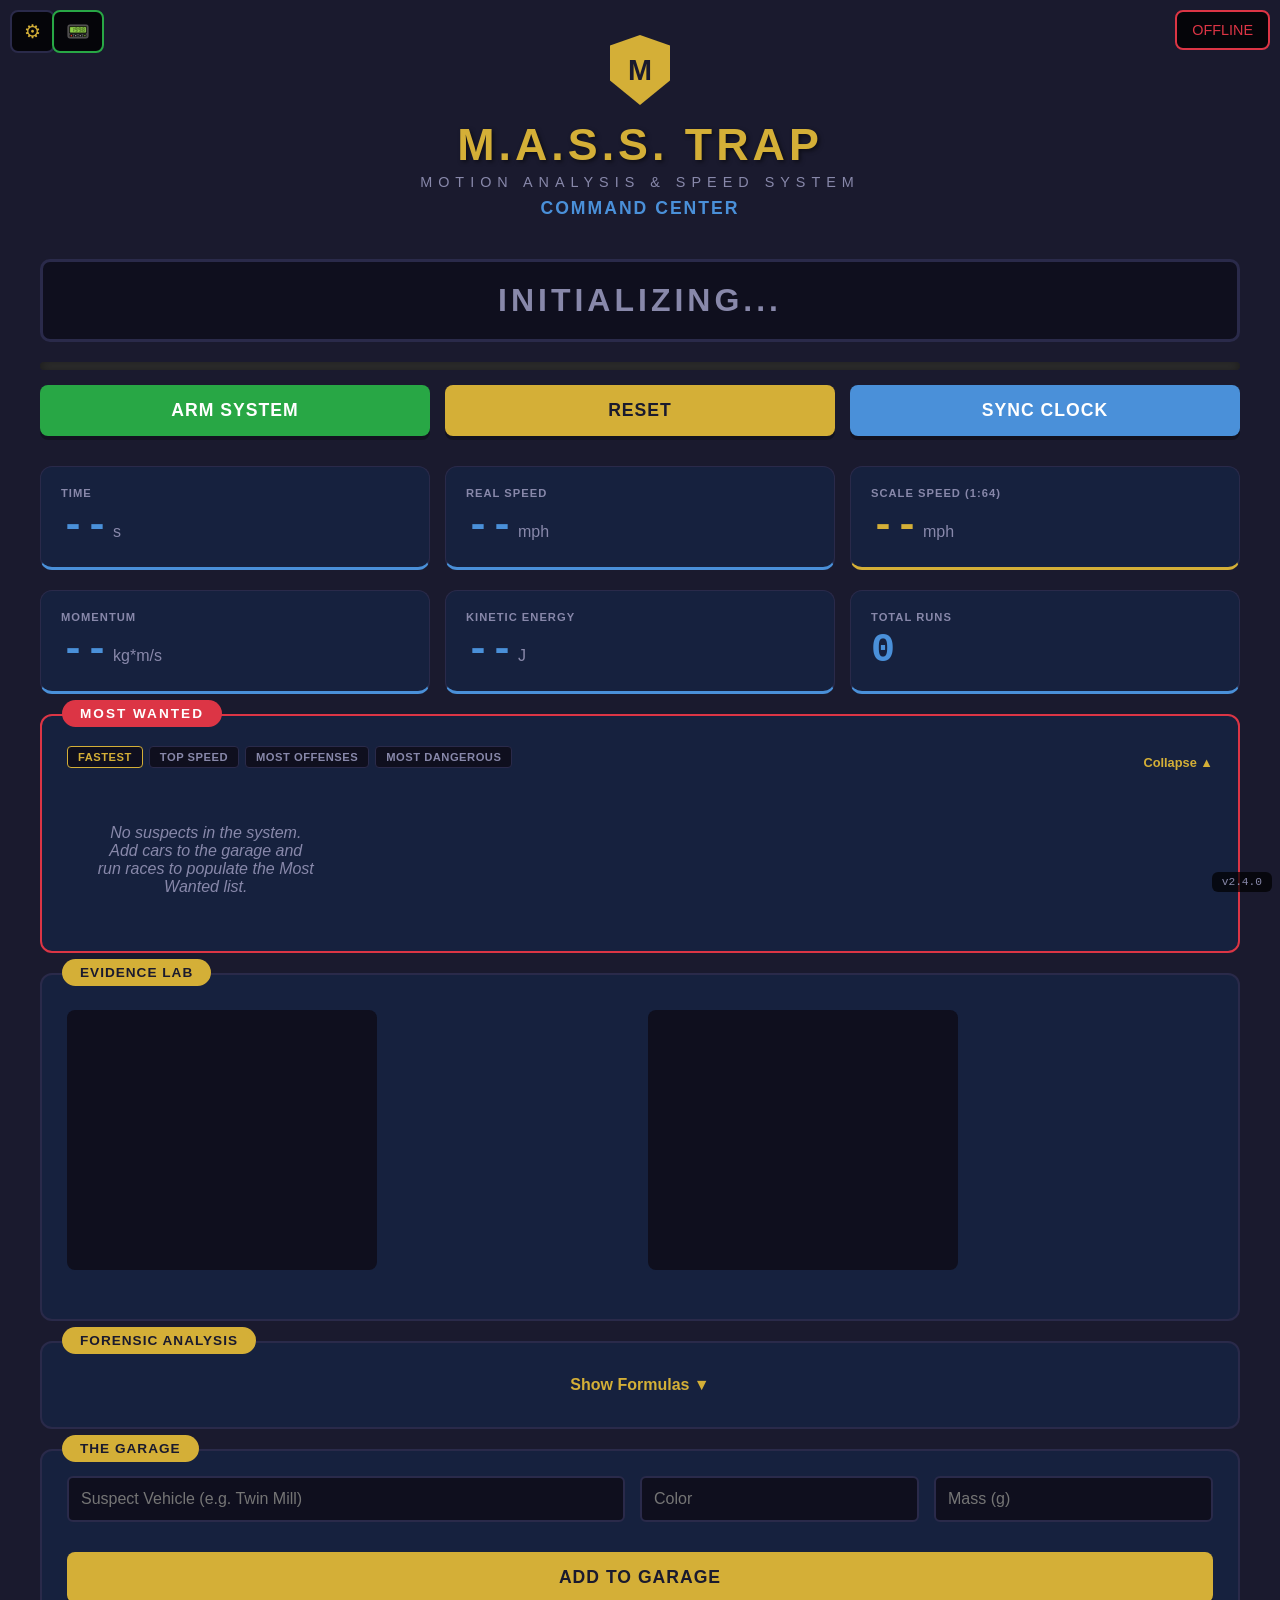
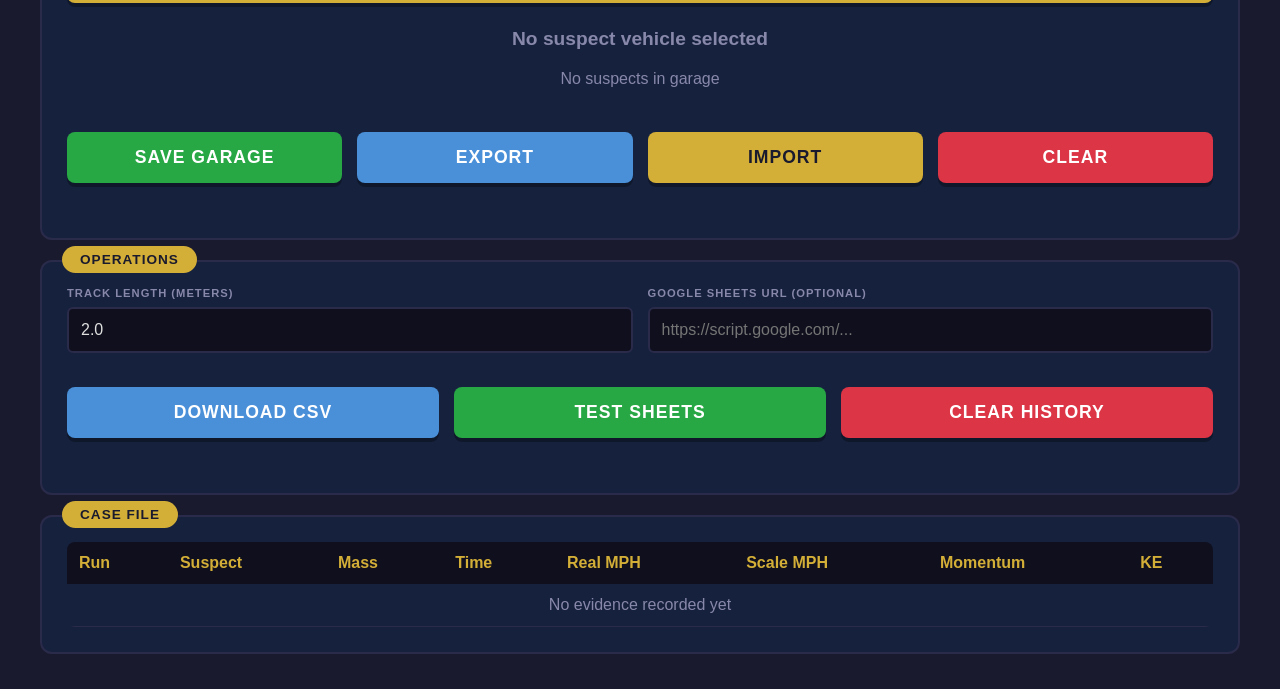
==== commit 8566a7db: "Flatten repo: move sources to root, clean up build config - Move all source files from MASS_Trap/ su" ====
--- a/data/index.html
+++ b/data/index.html
@@ -370,6 +370,142 @@
     @keyframes chase { 0% { background-position: 200% 0; } 100% { background-position: -200% 0; } }
     @keyframes rainbow-flow { 0% { background-position: 100% 0; } 100% { background-position: 0 0; } }
 
+    /* ===== MOST WANTED — Criminal Leaderboard ===== */
+    .most-wanted {
+      position: relative;
+      border-color: var(--mass-red);
+      border-width: 2px;
+    }
+    .most-wanted .section-title {
+      background: var(--mass-red);
+      color: white;
+      letter-spacing: 2px;
+    }
+    .mw-board {
+      display: grid;
+      grid-template-columns: repeat(auto-fill, minmax(220px, 1fr));
+      gap: 12px;
+      padding-top: 12px;
+    }
+    .mw-card {
+      background: var(--mass-dark);
+      border: 2px solid var(--mass-card-border);
+      border-radius: 10px;
+      padding: 15px;
+      position: relative;
+      transition: all 0.3s;
+    }
+    .mw-card:hover {
+      transform: translateY(-3px);
+      box-shadow: 0 6px 16px rgba(0,0,0,0.5);
+    }
+    .mw-card.rank-1 {
+      border-color: var(--mass-gold);
+      box-shadow: 0 0 15px rgba(212,175,55,0.3);
+    }
+    .mw-card.rank-2, .mw-card.rank-3 {
+      border-color: var(--mass-blue);
+    }
+    .mw-rank {
+      position: absolute;
+      top: -10px; left: 12px;
+      background: var(--mass-red);
+      color: white;
+      font-weight: 900;
+      font-size: 0.75rem;
+      padding: 3px 10px;
+      border-radius: 10px;
+      letter-spacing: 1px;
+      text-transform: uppercase;
+    }
+    .mw-card.rank-1 .mw-rank { background: var(--mass-gold); color: var(--mass-navy); }
+    .mw-card.rank-2 .mw-rank, .mw-card.rank-3 .mw-rank { background: var(--mass-blue); }
+    .mw-name {
+      font-size: 1.2rem;
+      font-weight: 900;
+      color: var(--mass-gold);
+      margin-top: 6px;
+      margin-bottom: 8px;
+    }
+    .mw-stats {
+      display: grid;
+      grid-template-columns: 1fr 1fr;
+      gap: 4px;
+      font-size: 0.8rem;
+      color: var(--mass-muted);
+    }
+    .mw-stats strong {
+      color: var(--mass-text);
+      font-family: 'Courier New', monospace;
+    }
+    .mw-threat {
+      margin-top: 10px;
+      padding: 4px 10px;
+      border-radius: 4px;
+      font-weight: 900;
+      font-size: 0.7rem;
+      text-align: center;
+      letter-spacing: 1px;
+      text-transform: uppercase;
+    }
+    .mw-threat.armed-dangerous {
+      background: rgba(220,53,69,0.2);
+      border: 1px solid var(--mass-red);
+      color: var(--mass-red);
+    }
+    .mw-threat.known-offender {
+      background: rgba(212,175,55,0.15);
+      border: 1px solid var(--mass-gold);
+      color: var(--mass-gold);
+    }
+    .mw-threat.person-of-interest {
+      background: rgba(136,136,170,0.1);
+      border: 1px solid var(--mass-muted);
+      color: var(--mass-muted);
+    }
+    .mw-empty {
+      text-align: center;
+      padding: 30px;
+      color: var(--mass-muted);
+      font-style: italic;
+    }
+    .mw-header {
+      display: flex;
+      justify-content: space-between;
+      align-items: center;
+      padding-top: 5px;
+      margin-bottom: 4px;
+    }
+    .mw-toggle {
+      font-size: 0.8rem;
+      color: var(--mass-gold);
+      cursor: pointer;
+      font-weight: bold;
+    }
+    .mw-sort-controls {
+      display: flex;
+      gap: 6px;
+      margin-bottom: 10px;
+    }
+    .mw-sort-btn {
+      padding: 4px 10px;
+      border: 1px solid var(--mass-card-border);
+      border-radius: 4px;
+      background: var(--mass-dark);
+      color: var(--mass-muted);
+      font-size: 0.7rem;
+      font-weight: 800;
+      cursor: pointer;
+      text-transform: uppercase;
+      letter-spacing: 0.5px;
+    }
+    .mw-sort-btn.active {
+      border-color: var(--mass-gold);
+      color: var(--mass-gold);
+    }
+    @keyframes mw-pulse { 0%,100% { opacity: 1; } 50% { opacity: 0.7; } }
+    .mw-new-record { animation: mw-pulse 1s ease-in-out 3; }
+
     /* ===== SPEED PROFILE (mid-track) ===== */
     .speed-profile {
       display: none;
@@ -507,6 +643,9 @@
       .header h1 { font-size: 2rem; letter-spacing: 2px; }
       .grid { grid-template-columns: repeat(2, 1fr); }
       .garage-grid { grid-template-columns: 1fr; }
+      .mw-board { grid-template-columns: 1fr; }
+      .mw-sort-controls { flex-wrap: wrap; }
+      .mw-header { flex-direction: column; gap: 8px; align-items: flex-start; }
       #chartsSection .grid { grid-template-columns: 1fr; }
       .formula-grid { grid-template-columns: 1fr; }
     }
@@ -574,6 +713,23 @@
       <div class="card">
         <div class="card-label">Total Runs</div>
         <div><span id="statRuns" class="card-value">0</span></div>
+      </div>
+    </div>
+
+    <!-- ===== MOST WANTED — Criminal Leaderboard ===== -->
+    <div class="section most-wanted" id="mostWantedSection">
+      <div class="section-title">MOST WANTED</div>
+      <div class="mw-header">
+        <div class="mw-sort-controls">
+          <button class="mw-sort-btn active" onclick="sortMostWanted('time')" id="mwSortTime">Fastest</button>
+          <button class="mw-sort-btn" onclick="sortMostWanted('speed')" id="mwSortSpeed">Top Speed</button>
+          <button class="mw-sort-btn" onclick="sortMostWanted('runs')" id="mwSortRuns">Most Offenses</button>
+          <button class="mw-sort-btn" onclick="sortMostWanted('ke')" id="mwSortKe">Most Dangerous</button>
+        </div>
+        <span class="mw-toggle" onclick="toggleMostWanted()" id="mwToggle">Collapse &#x25B2;</span>
+      </div>
+      <div id="mwBoard" class="mw-board">
+        <div class="mw-empty">No suspects in the system. Add cars to the garage and run races to populate the Most Wanted list.</div>
       </div>
     </div>
 
@@ -713,12 +869,14 @@
     </div>
   </div>
 
-  <!-- Leaderboard Overlay -->
+  <!-- Leaderboard Overlay (Criminal Verdict) -->
   <div id="leaderboardOverlay" class="leaderboard-overlay" onclick="this.classList.remove('show');">
     <div class="leaderboard-card" onclick="event.stopPropagation();">
+      <div id="lbVerdict" style="font-size:0.85rem; font-weight:900; letter-spacing:2px; color:var(--mass-red); text-transform:uppercase; margin-bottom:4px;"></div>
       <div id="lbRank" class="leaderboard-rank">#1</div>
       <div id="lbText" class="leaderboard-text"></div>
       <div id="lbDetail" class="leaderboard-detail"></div>
+      <div id="lbThreat" style="margin-top:12px; padding:6px 14px; border-radius:6px; font-size:0.8rem; font-weight:900; display:inline-block;"></div>
     </div>
   </div>
 
@@ -860,7 +1018,7 @@
     }
 
     // ========================================================================
-    // LEADERBOARD OVERLAY
+    // LEADERBOARD OVERLAY (Criminal Verdict)
     // ========================================================================
     function showLeaderboardOverlay(data) {
       if (!data.time || data.time <= 0) return;
@@ -872,19 +1030,183 @@
       if (rank <= 0 || allBests.length < 2) return;
 
       const overlay = document.getElementById('leaderboardOverlay');
-      const rankText = rank === 1 ? '#1' : '#' + rank;
+      const rankText = '#' + rank;
       document.getElementById('lbRank').textContent = rankText;
       document.getElementById('lbRank').style.color = rank === 1 ? 'var(--mass-gold)' : rank <= 3 ? 'var(--mass-blue)' : 'var(--mass-muted)';
 
-      let msg = '';
-      if (rank === 1) msg = 'FASTEST SUSPECT ON RECORD!';
-      else if (rank <= 3) msg = 'TOP 3 FINISH!';
-      else msg = 'RANKED ' + rankText + ' OF ' + allBests.length;
+      // Criminal verdict text
+      const verdictEl = document.getElementById('lbVerdict');
+      const threatEl = document.getElementById('lbThreat');
+      let msg = '', verdict = '', threatClass = '', threatText = '';
+
+      if (rank === 1) {
+        verdict = 'ALL POINTS BULLETIN';
+        msg = 'PUBLIC ENEMY #1';
+        threatClass = 'armed-dangerous';
+        threatText = 'ARMED & DANGEROUS';
+      } else if (rank === 2) {
+        verdict = 'WARRANT ISSUED';
+        msg = 'MOST WANTED #2';
+        threatClass = 'armed-dangerous';
+        threatText = 'ARMED & DANGEROUS';
+      } else if (rank === 3) {
+        verdict = 'SUSPECT IDENTIFIED';
+        msg = 'MOST WANTED #3';
+        threatClass = 'known-offender';
+        threatText = 'KNOWN OFFENDER';
+      } else if (rank <= Math.ceil(allBests.length / 2)) {
+        verdict = 'BOOKING REPORT';
+        msg = 'KNOWN OFFENDER #' + rank;
+        threatClass = 'known-offender';
+        threatText = 'KNOWN OFFENDER';
+      } else {
+        verdict = 'INCIDENT REPORT';
+        msg = 'PERSON OF INTEREST #' + rank;
+        threatClass = 'person-of-interest';
+        threatText = 'PERSON OF INTEREST';
+      }
+
+      verdictEl.textContent = verdict;
       document.getElementById('lbText').textContent = msg;
-      document.getElementById('lbDetail').textContent = data.time.toFixed(3) + 's | ' + (data.scale_mph || 0).toFixed(0) + ' scale mph';
+      document.getElementById('lbDetail').textContent =
+        (activeCar ? activeCar.name : 'Unknown') + ' | ' +
+        data.time.toFixed(3) + 's | ' + (data.scale_mph || 0).toFixed(0) + ' scale mph';
+
+      threatEl.textContent = threatText;
+      threatEl.className = '';
+      threatEl.style.background = threatClass === 'armed-dangerous' ? 'rgba(220,53,69,0.2)' :
+                                   threatClass === 'known-offender' ? 'rgba(212,175,55,0.15)' :
+                                   'rgba(136,136,170,0.1)';
+      threatEl.style.border = '1px solid ' + (threatClass === 'armed-dangerous' ? 'var(--mass-red)' :
+                               threatClass === 'known-offender' ? 'var(--mass-gold)' : 'var(--mass-muted)');
+      threatEl.style.color = threatClass === 'armed-dangerous' ? 'var(--mass-red)' :
+                              threatClass === 'known-offender' ? 'var(--mass-gold)' : 'var(--mass-muted)';
 
       overlay.classList.add('show');
-      setTimeout(() => { overlay.classList.remove('show'); }, 4000);
+      setTimeout(() => { overlay.classList.remove('show'); }, 5000);
+
+      // Refresh the Most Wanted board
+      renderMostWanted();
+    }
+
+    // ========================================================================
+    // MOST WANTED — Criminal Leaderboard
+    // ========================================================================
+    let mwSortMode = 'time';
+    let mwCollapsed = false;
+
+    function toggleMostWanted() {
+      mwCollapsed = !mwCollapsed;
+      document.getElementById('mwBoard').style.display = mwCollapsed ? 'none' : 'grid';
+      document.querySelector('.mw-sort-controls').style.display = mwCollapsed ? 'none' : 'flex';
+      document.getElementById('mwToggle').innerHTML = mwCollapsed ? 'Expand &#x25BC;' : 'Collapse &#x25B2;';
+    }
+
+    function sortMostWanted(mode) {
+      mwSortMode = mode;
+      document.querySelectorAll('.mw-sort-btn').forEach(b => b.classList.remove('active'));
+      document.getElementById('mwSort' + mode.charAt(0).toUpperCase() + mode.slice(1)).classList.add('active');
+      renderMostWanted();
+    }
+
+    function getMostWantedData() {
+      // Build ranked list from garage stats + history
+      return garage
+        .filter(c => c.stats && c.stats.runs > 0)
+        .map(c => {
+          const s = c.stats;
+          // Get best KE from history for this car
+          const carHistory = history.filter(h => h.car === c.name);
+          const bestKE = carHistory.length > 0 ? Math.max(...carHistory.map(h => h.ke || 0)) : 0;
+          const bestScaleMph = carHistory.length > 0 ? Math.max(...carHistory.map(h => h.scale_mph || 0)) : 0;
+          return {
+            name: c.name,
+            color: c.color || 'N/A',
+            weight: c.weight,
+            bestTime: s.bestTime,
+            bestSpeed: s.bestSpeed || 0,
+            bestScaleMph: bestScaleMph,
+            runs: s.runs || 0,
+            bestKE: bestKE,
+            id: c.id
+          };
+        });
+    }
+
+    function sortMWData(data) {
+      switch (mwSortMode) {
+        case 'time':
+          return data.sort((a, b) => {
+            if (a.bestTime == null) return 1;
+            if (b.bestTime == null) return -1;
+            return a.bestTime - b.bestTime;
+          });
+        case 'speed':
+          return data.sort((a, b) => b.bestSpeed - a.bestSpeed);
+        case 'runs':
+          return data.sort((a, b) => b.runs - a.runs);
+        case 'ke':
+          return data.sort((a, b) => b.bestKE - a.bestKE);
+        default:
+          return data;
+      }
+    }
+
+    function getThreatLevel(rank, total) {
+      if (rank <= 3) return { cls: 'armed-dangerous', text: 'ARMED & DANGEROUS' };
+      if (rank <= Math.max(5, Math.ceil(total * 0.5))) return { cls: 'known-offender', text: 'KNOWN OFFENDER' };
+      return { cls: 'person-of-interest', text: 'PERSON OF INTEREST' };
+    }
+
+    function getRankTitle(rank) {
+      if (rank === 1) return 'PUBLIC ENEMY #1';
+      if (rank <= 3) return 'MOST WANTED';
+      return 'APB #' + rank;
+    }
+
+    function getSortValue(item) {
+      switch (mwSortMode) {
+        case 'time': return item.bestTime != null ? item.bestTime.toFixed(3) + 's' : '--';
+        case 'speed': return item.bestSpeed.toFixed(1) + ' mph';
+        case 'runs': return item.runs + ' offense' + (item.runs !== 1 ? 's' : '');
+        case 'ke': return item.bestKE.toFixed(4) + ' J';
+        default: return '';
+      }
+    }
+
+    function renderMostWanted() {
+      const board = document.getElementById('mwBoard');
+      let data = getMostWantedData();
+
+      if (data.length === 0) {
+        board.innerHTML = '<div class="mw-empty">No suspects in the system. Add cars to the garage and run races to populate the Most Wanted list.</div>';
+        return;
+      }
+
+      data = sortMWData(data);
+      const total = data.length;
+
+      board.innerHTML = data.map((item, i) => {
+        const rank = i + 1;
+        const threat = getThreatLevel(rank, total);
+        const rankTitle = getRankTitle(rank);
+        const rankClass = rank <= 3 ? ' rank-' + rank : '';
+        const isActive = activeCar && activeCar.id === item.id;
+
+        return '<div class="mw-card' + rankClass + (isActive ? ' mw-new-record' : '') + '">' +
+          '<div class="mw-rank">' + rankTitle + '</div>' +
+          '<div class="mw-name">' + item.name + '</div>' +
+          '<div class="mw-stats">' +
+            '<div>Time: <strong>' + (item.bestTime != null ? item.bestTime.toFixed(3) + 's' : '--') + '</strong></div>' +
+            '<div>Speed: <strong>' + item.bestSpeed.toFixed(1) + ' mph</strong></div>' +
+            '<div>Scale: <strong>' + item.bestScaleMph.toFixed(0) + ' mph</strong></div>' +
+            '<div>Mass: <strong>' + item.weight + 'g</strong></div>' +
+            '<div>Offenses: <strong>' + item.runs + '</strong></div>' +
+            '<div>KE: <strong>' + item.bestKE.toFixed(4) + ' J</strong></div>' +
+          '</div>' +
+          '<div class="mw-threat ' + threat.cls + '">' + threat.text + '</div>' +
+        '</div>';
+      }).join('');
     }
 
     // ========================================================================
@@ -1390,6 +1712,7 @@
       connectWebSocket();
       loadVersion();
       if (activeCar) { setCurrentCarDisplay(activeCar); }
+      renderMostWanted();
     };
 
     window.addEventListener('beforeunload', () => {
